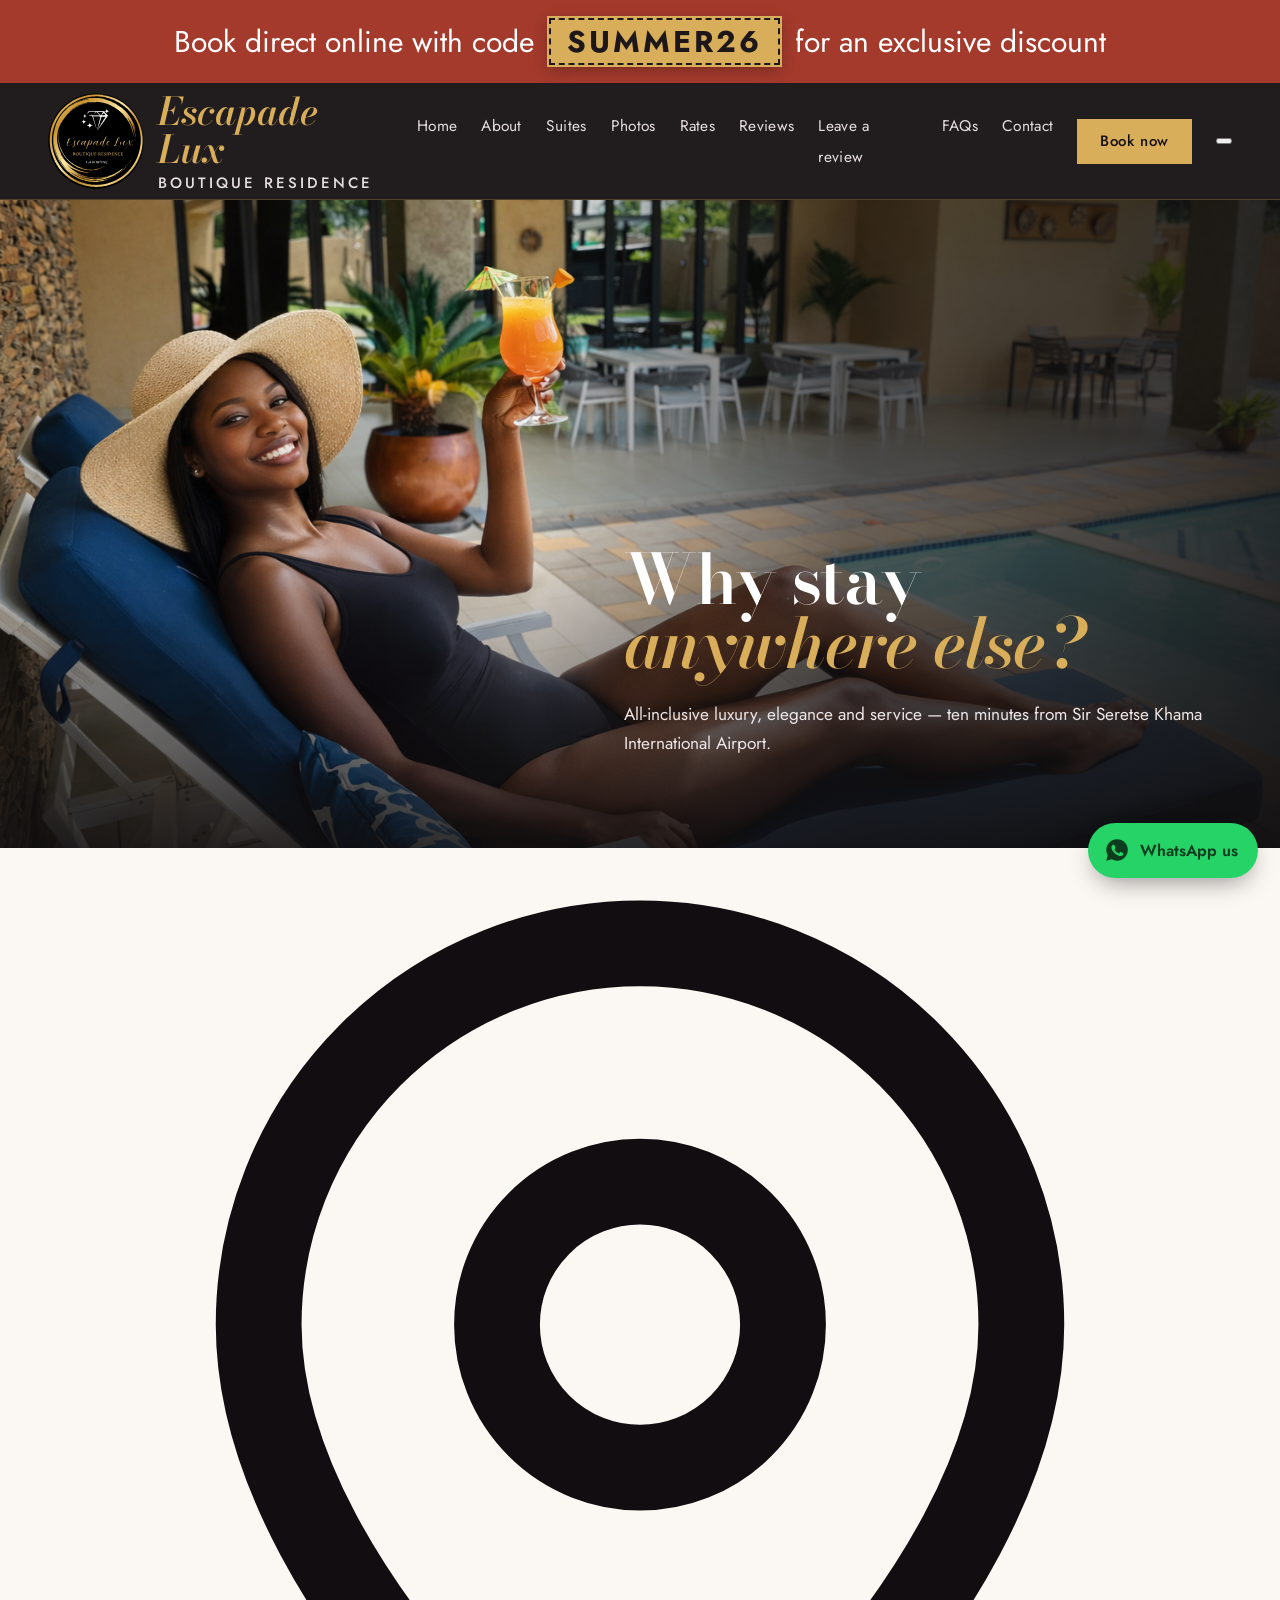
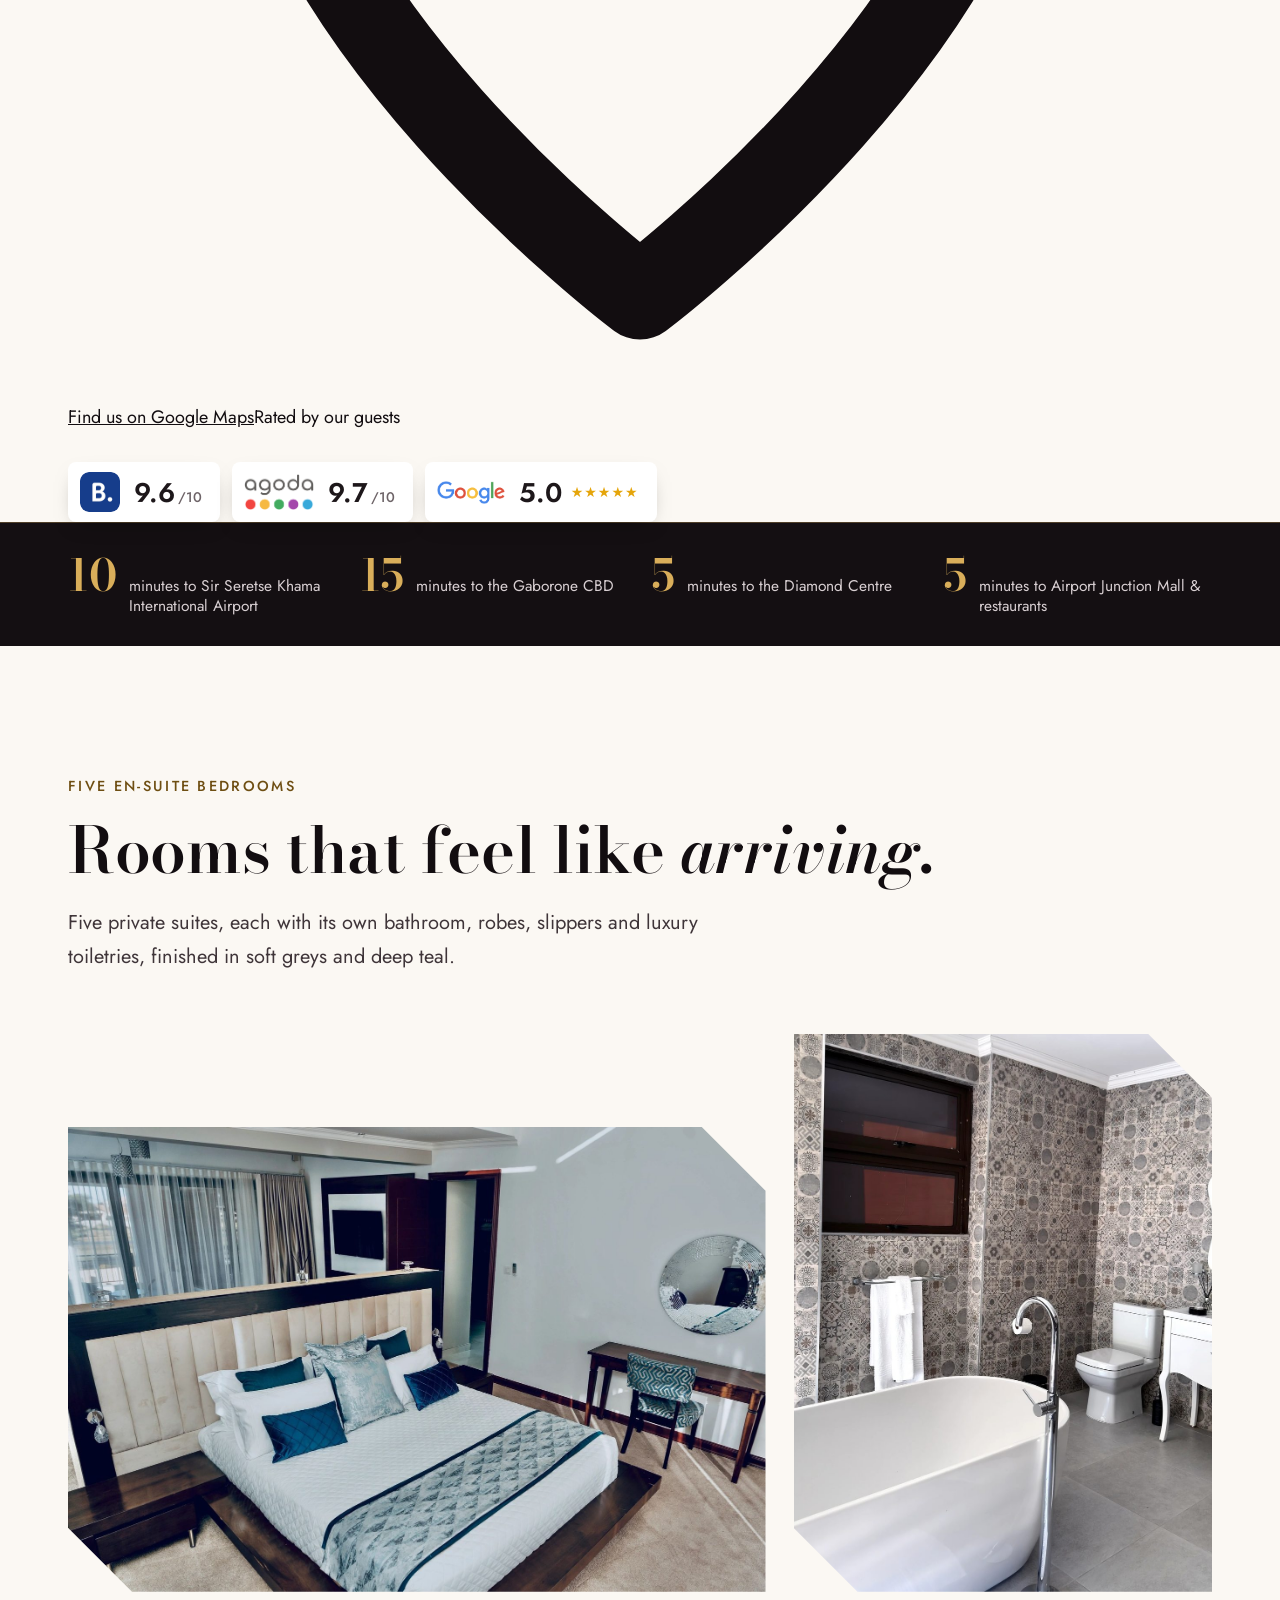
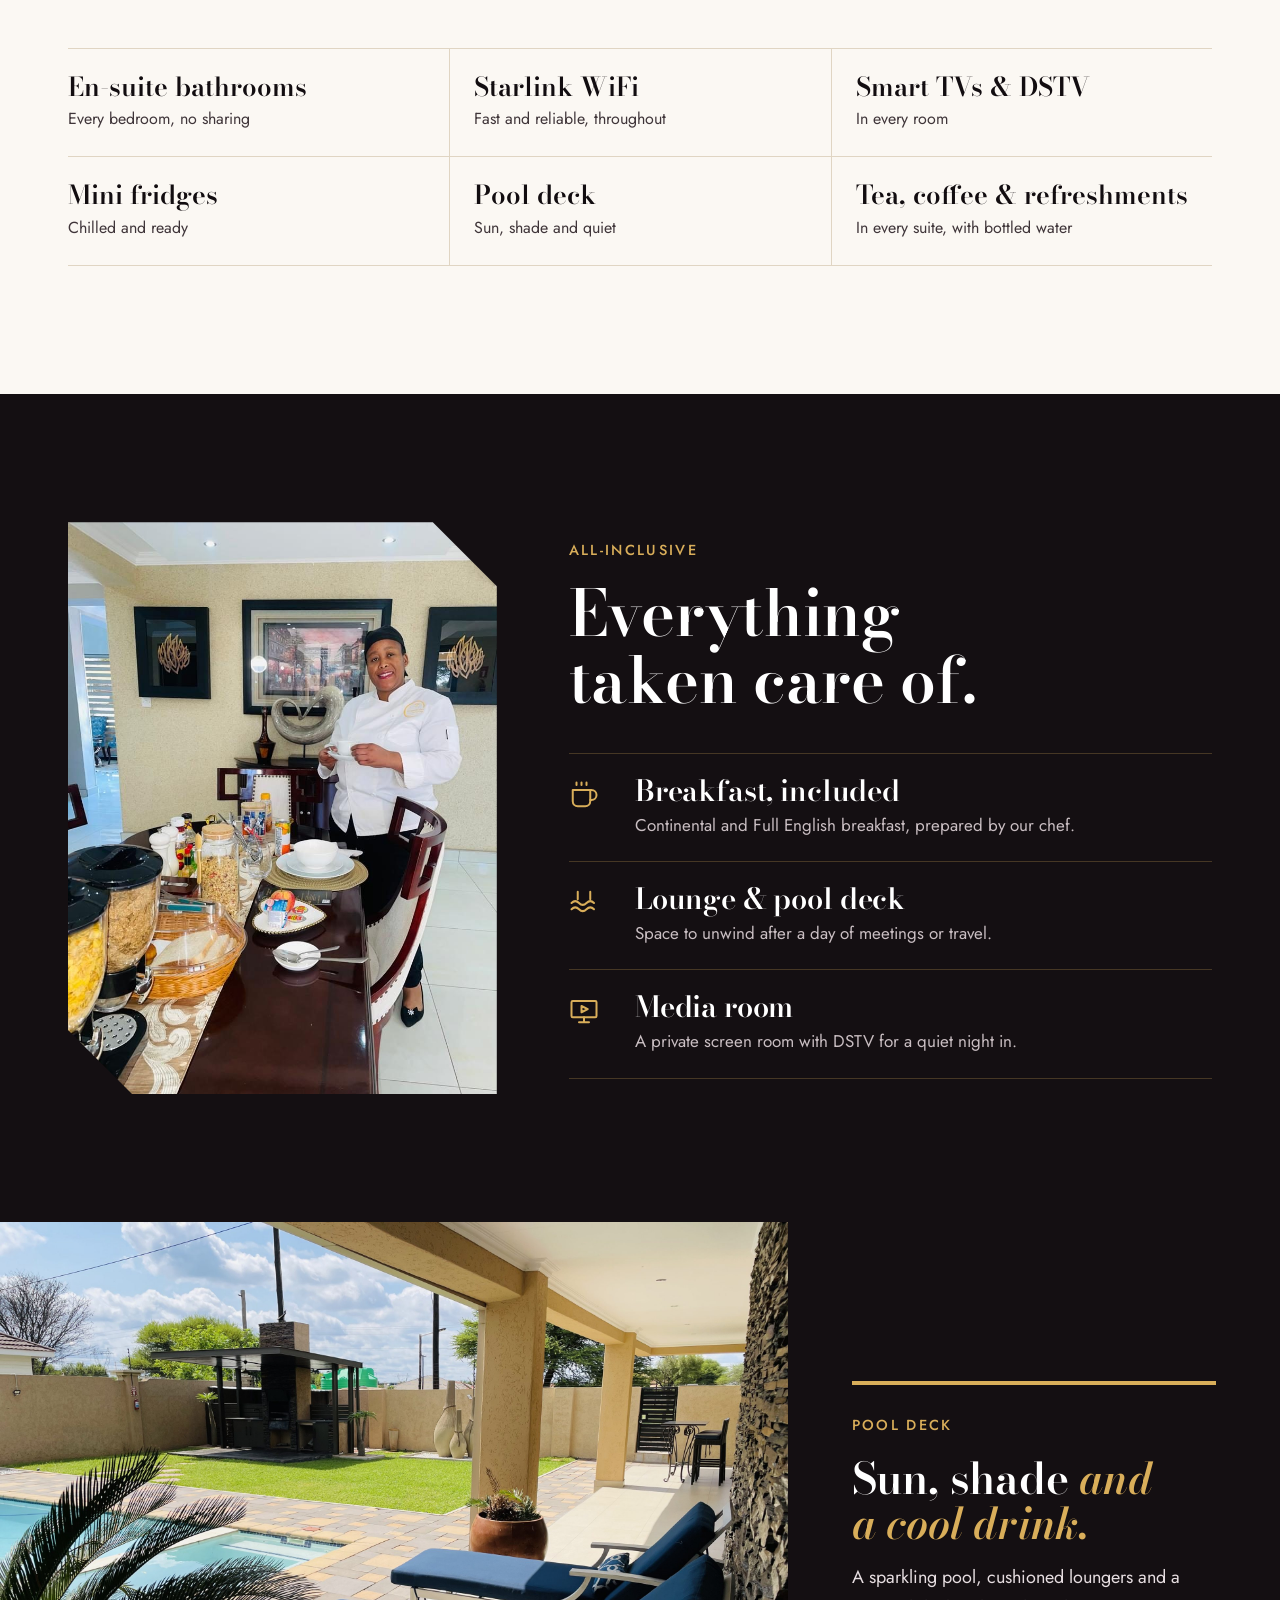
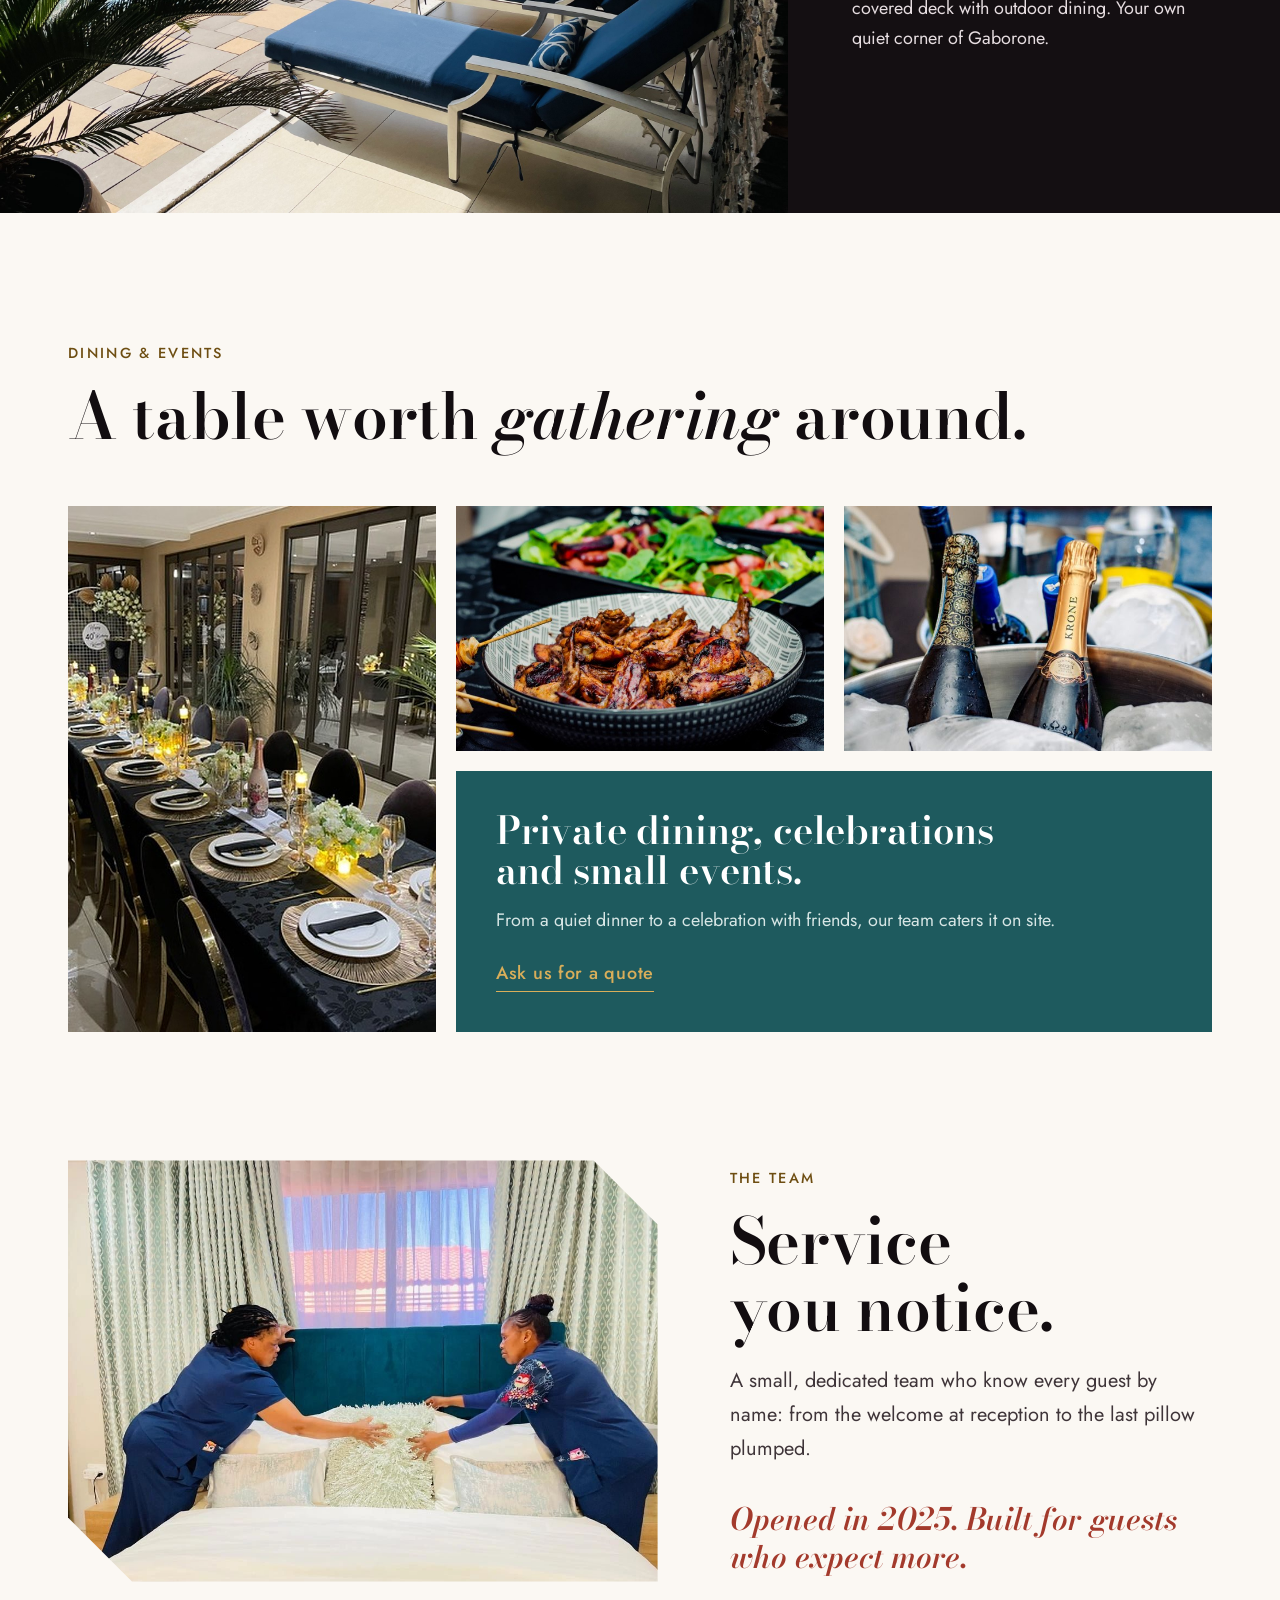
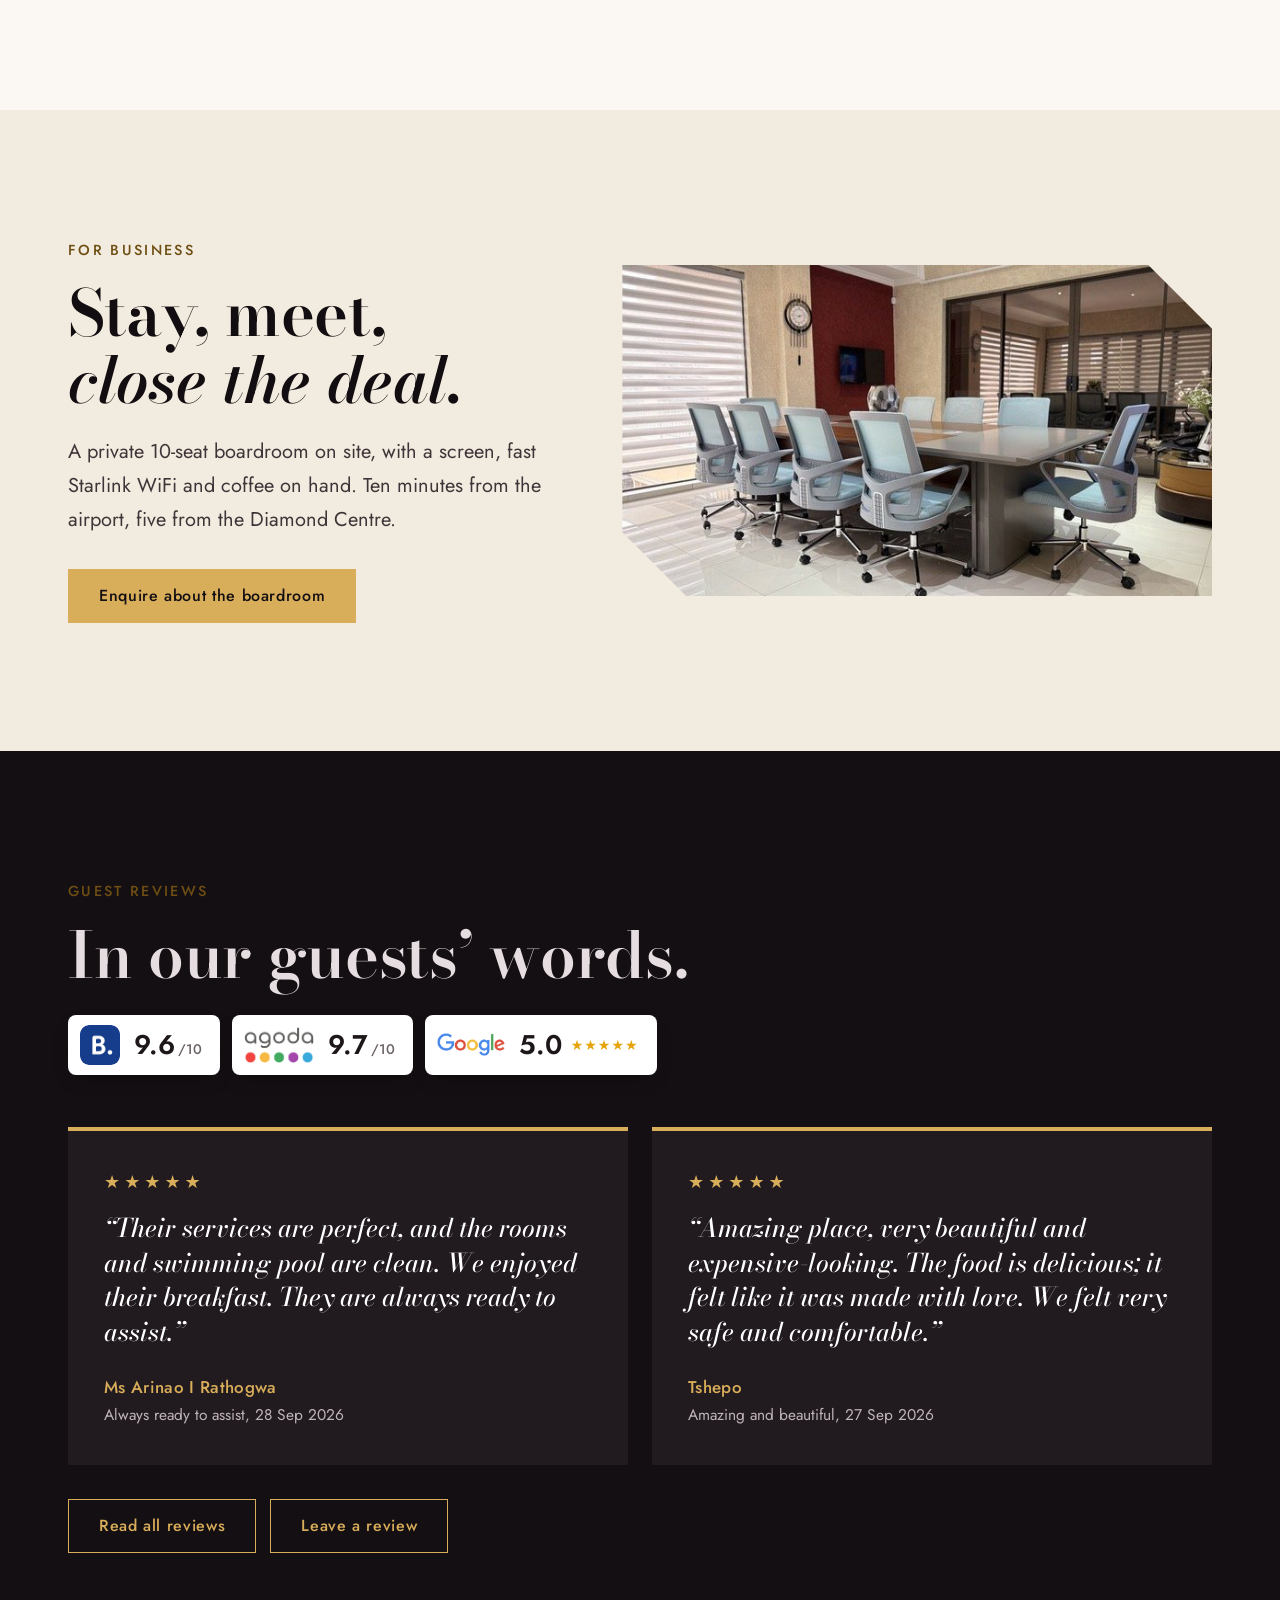
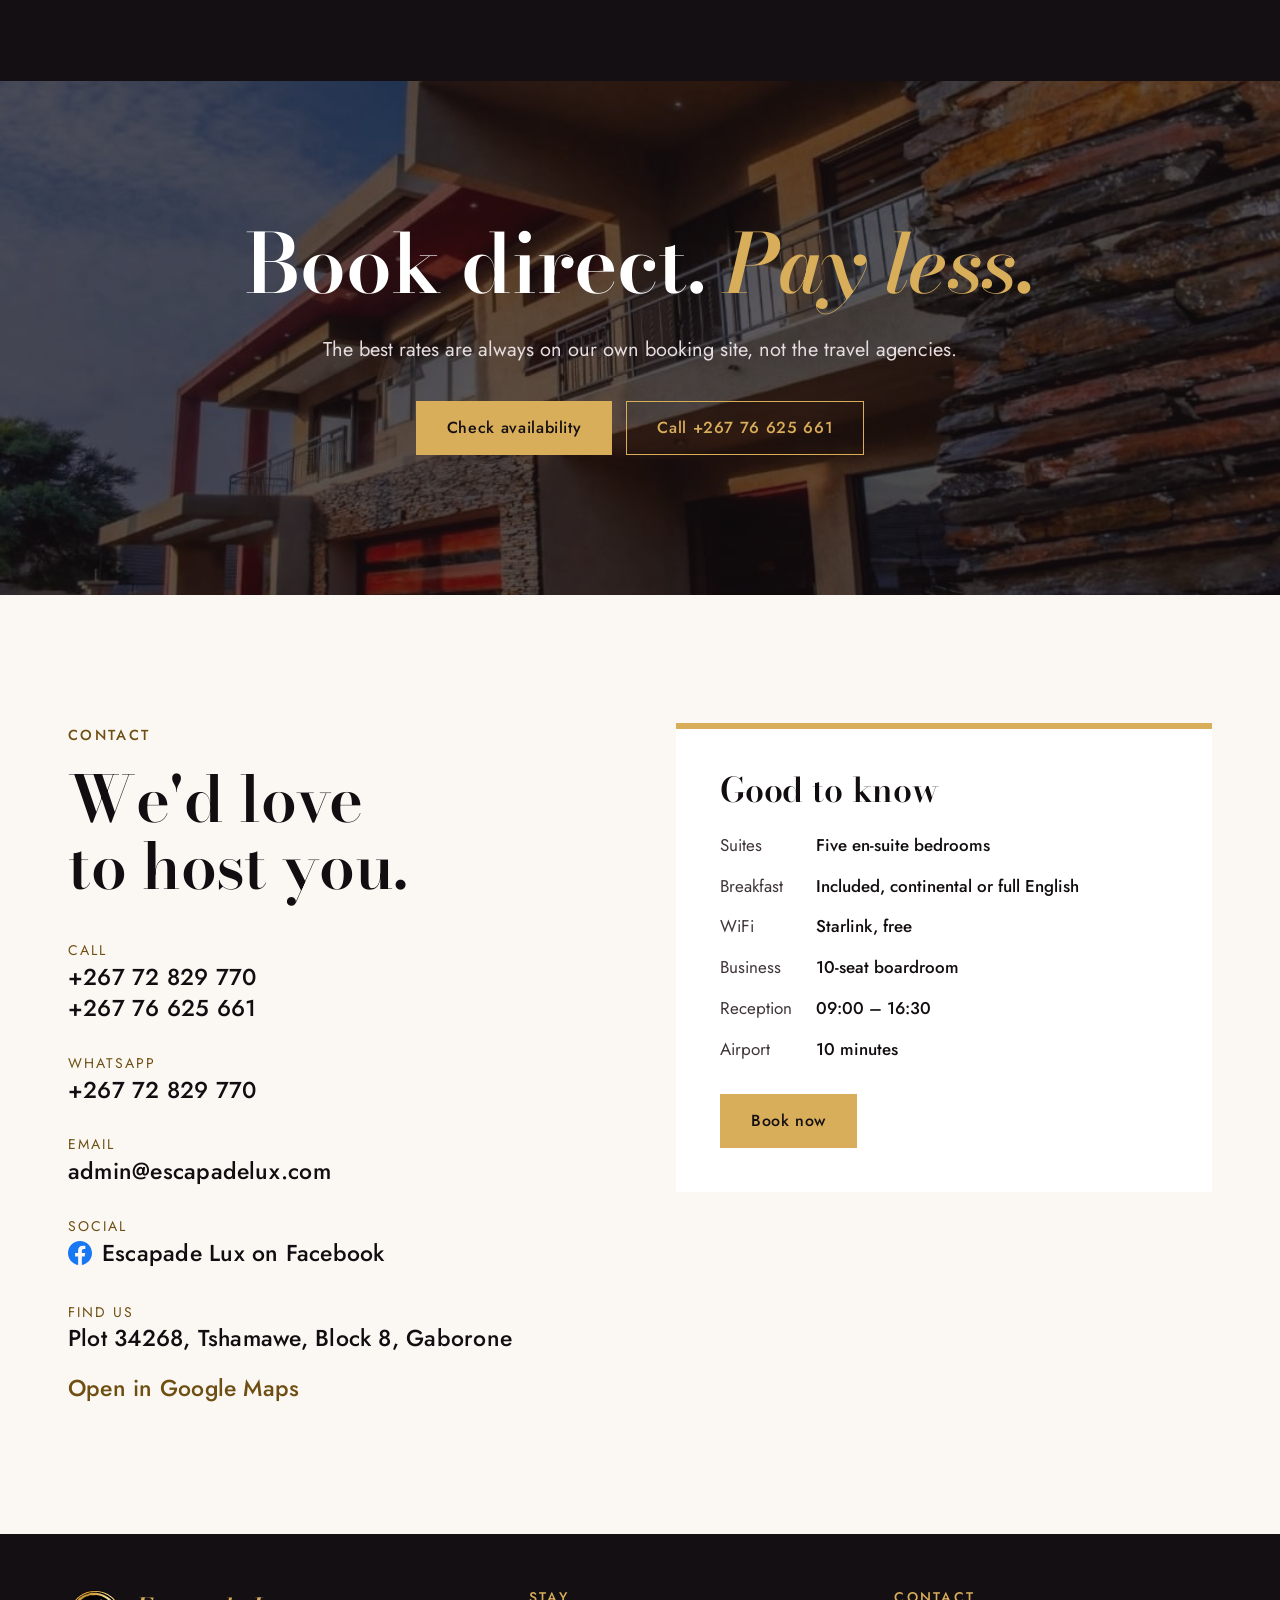
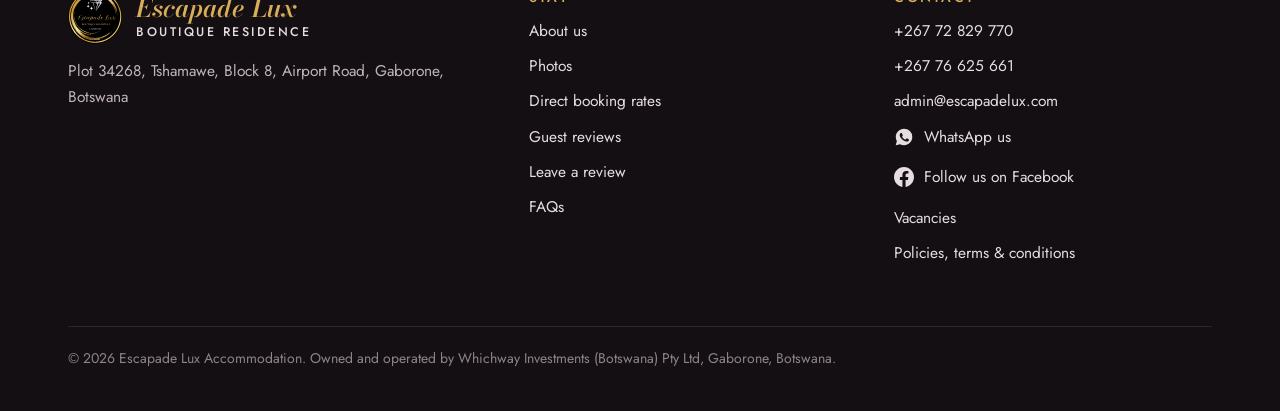
==== index.html @ e1f71cf2 "Add files via upload" ====
<!doctype html>
<html lang="en">
<head>
<meta charset="utf-8">
<meta name="viewport" content="width=device-width, initial-scale=1, viewport-fit=cover">
<title>Escapade Lux Boutique Residence | Luxury Accommodation in Gaborone</title>
<meta name="description" content="All-inclusive boutique luxury in Gaborone, Botswana. Five en-suite suites, breakfast included, pool deck, media room and boardroom, 10 minutes from Sir Seretse Khama International Airport.">
<meta name="theme-color" content="#140F12">
<link rel="icon" href="favicon.png">
<meta property="og:title" content="Escapade Lux Boutique Residence | Luxury Accommodation in Gaborone">
<meta property="og:description" content="All-inclusive boutique luxury in Gaborone, Botswana. Five en-suite suites, breakfast included, pool deck, media room and boardroom, 10 minutes from Sir Seretse Khama International Airport.">
<meta property="og:image" content="exterior.jpg">
<link rel="preload" href="bodoni.woff2" as="font" type="font/woff2" crossorigin>
<link rel="preload" href="jost.woff2" as="font" type="font/woff2" crossorigin>
<link rel="stylesheet" href="site.css">
<script type="application/ld+json">
{
  "@context": "https://schema.org",
  "@type": "LodgingBusiness",
  "name": "Escapade Lux Boutique Residence",
  "description": "All-inclusive boutique accommodation in Gaborone with five en-suite bedrooms, breakfast, pool deck and boardroom.",
  "telephone": ["+26772829770", "+26776625661"],
  "email": "admin@escapadelux.com",
  "url": "https://escapadelux.com",
  "address": {"@type":"PostalAddress","streetAddress":"Plot 34268, Tshamawe, Block 8","addressLocality":"Gaborone","addressCountry":"BW"},
  "amenityFeature": [
    {"@type":"LocationFeatureSpecification","name":"Free breakfast","value":true},
    {"@type":"LocationFeatureSpecification","name":"Pool","value":true},
    {"@type":"LocationFeatureSpecification","name":"Starlink WiFi","value":true},
    {"@type":"LocationFeatureSpecification","name":"Boardroom","value":true}
  ],
  "numberOfRooms": 5
}
</script>
</head>
<body id="top">
<a class="skip" href="#main">Skip to content</a>

<!-- PROMOTION STRIP: change the code when a promotion runs, or delete this whole <div> when none is on. -->
<div class="promo">Book direct online with code <b>SUMMER26</b> for an exclusive discount</div>

<header>
  <div class="wrap">
    <a class="brand" href="index.html" aria-label="Escapade Lux home">
      <img src="logo.svg" alt="">
      <span>Escapade Lux<small>BOUTIQUE RESIDENCE</small></span>
    </a>
    <nav aria-label="Main"><ul>
      <li><a href="index.html">Home</a></li>
      <li><a href="about.html">About</a></li>
      <li><a href="index.html#suites">Suites</a></li>
      <li><a href="photos.html">Photos</a></li>
      <li><a href="rates.html">Rates</a></li>
      <li><a href="reviews.html">Reviews</a></li>
      <li><a href="leave-review.html">Leave a review</a></li>
      <li><a href="faq.html">FAQs</a></li>
      <li><a href="index.html#contact">Contact</a></li>
    </ul></nav>
    <a class="btn btn-gold" href="https://book-directonline.com/properties/escapadeluxaccommodation" target="_blank" rel="noopener">Book now</a>
    <button class="menu-btn" type="button" aria-label="Open menu" aria-expanded="false" aria-controls="mnav"><span></span><span></span><span></span></button>
  </div>
  <nav class="mnav" id="mnav" aria-label="Mobile" hidden><ul>
    <li><a href="index.html">Home</a></li>
    <li><a href="about.html">About</a></li>
    <li><a href="index.html#suites">Suites</a></li>
    <li><a href="photos.html">Photos</a></li>
    <li><a href="rates.html">Rates</a></li>
    <li><a href="reviews.html">Reviews</a></li>
    <li><a href="leave-review.html">Leave a review</a></li>
    <li><a href="faq.html">FAQs</a></li>
    <li><a href="index.html#contact">Contact</a></li>
    <li><a href="vacancies.html">Vacancies</a></li>
    <li><a href="policies.html">Policies &amp; terms</a></li>
  </ul></nav>
</header>

<main id="main">


<section class="hero hero-r">
  <img src="hero-lifestyle.jpg" alt="Guest relaxing on a lounger with a cocktail beside the pool at Escapade Lux">
  <div class="wrap">
    <div>
      <h1>Why stay<span>anywhere else?</span></h1>
      <p class="lede">All-inclusive luxury, elegance and service — ten minutes from Sir Seretse Khama International Airport.</p>
    </div>
  </div>
</section>

<section class="rating-strip" aria-label="Location and guest ratings">
  <div class="wrap"><a class="rs-find" href="https://maps.google.com/?q=Escapade+Lux+Accommodation+Gaborone" target="_blank" rel="noopener"><svg viewBox="0 0 24 24" fill="none" stroke="currentColor" stroke-width="1.8" stroke-linecap="round" stroke-linejoin="round"><path d="M20 10c0 6-8 12-8 12s-8-6-8-12a8 8 0 0 1 16 0z"/><circle cx="12" cy="10" r="3"/></svg>Find us on Google Maps</a><span class="rs-gap"></span><span>Rated by our guests</span><div class="ratings" aria-label="Guest ratings">
  <div class="rating"><img class="r-bk" src="booking.png" alt="Booking.com" width="40" height="40"><b>9.6<small>/10</small></b></div>
  <div class="rating"><img class="r-ag" src="agoda.png" alt="Agoda" width="70" height="36"><b>9.7<small>/10</small></b></div>
  <div class="rating"><img class="r-gg" src="google.png" alt="Google" width="68" height="23"><b>5.0<i>★★★★★</i></b></div>
</div></div>
</section>

<section class="near" aria-label="Location">
  <ul>
    <li><b>10</b><span>minutes to Sir Seretse Khama International Airport</span></li>
    <li><b>15</b><span>minutes to the Gaborone CBD</span></li>
    <li><b>5</b><span>minutes to the Diamond Centre</span></li>
    <li><b>5</b><span>minutes to Airport Junction Mall &amp; restaurants</span></li>
  </ul>
</section>

<section class="sec" id="suites">
  <div class="wrap">
    <span class="eyebrow">FIVE EN-SUITE BEDROOMS</span>
    <h2>Rooms that feel like <em>arriving.</em></h2>
    <p class="lead">Five private suites, each with its own bathroom, robes, slippers and luxury toiletries, finished in soft greys and deep teal.</p>
    <div class="suites-grid">
      <figure class="facet a" style="margin:0"><img src="suite.jpg" alt="Suite with a king bed, teal cushions, upholstered headboard and writing desk" loading="lazy"></figure>
      <figure class="facet b" style="margin:0"><img src="bath.jpg" alt="En-suite bathroom with a freestanding bath and patterned tiles" loading="lazy"></figure>
    </div>
    <div class="amen">
      <div><b>En-suite bathrooms</b><span>Every bedroom, no sharing</span></div>
      <div><b>Starlink WiFi</b><span>Fast and reliable, throughout</span></div>
      <div><b>Smart TVs &amp; DSTV</b><span>In every room</span></div>
      <div><b>Mini fridges</b><span>Chilled and ready</span></div>
      <div><b>Pool deck</b><span>Sun, shade and quiet</span></div>
      <div><b>Tea, coffee &amp; refreshments</b><span>In every suite, with bottled water</span></div>
    </div>
  </div>
</section>

<section class="sec dark" id="inclusive">
  <div class="wrap incl">
    <figure class="facet" style="margin:0"><img src="breakfast.jpg" alt="Escapade Lux chef serving breakfast at the dining table" loading="lazy"></figure>
    <div>
      <span class="eyebrow">ALL-INCLUSIVE</span>
      <h2>Everything taken care of.</h2>
      <ul>
        <li><svg viewBox="0 0 24 24" fill="none" stroke="currentColor" stroke-width="1.6" stroke-linecap="round" stroke-linejoin="round"><path d="M17 8h1a4 4 0 1 1 0 8h-1"/><path d="M3 8h14v9a4 4 0 0 1-4 4H7a4 4 0 0 1-4-4Z"/><path d="M6 2v2M10 2v2M14 2v2"/></svg><div><h3>Breakfast, included</h3><p>Continental and Full English breakfast, prepared by our chef.</p></div></li>
        <li><svg viewBox="0 0 24 24" fill="none" stroke="currentColor" stroke-width="1.6" stroke-linecap="round" stroke-linejoin="round"><path d="M2 12c2-2 4-2 6 0s4 2 6 0 4-2 6 0M2 17c2-2 4-2 6 0s4 2 6 0 4-2 6 0"/><path d="M7 3v6M17 3v6"/></svg><div><h3>Lounge &amp; pool deck</h3><p>Space to unwind after a day of meetings or travel.</p></div></li>
        <li><svg viewBox="0 0 24 24" fill="none" stroke="currentColor" stroke-width="1.6" stroke-linecap="round" stroke-linejoin="round"><rect x="2" y="4" width="20" height="13" rx="1"/><path d="M8 21h8M12 17v4"/><path d="m10 8 5 2.5-5 2.5z"/></svg><div><h3>Media room</h3><p>A private screen room with DSTV for a quiet night in.</p></div></li>
      </ul>
    </div>
  </div>
</section>

<section class="pool" id="pool">
  <img src="pool-b.jpg" alt="Blue loungers on the covered pool deck, with the pool, lawn and braai area at Escapade Lux" loading="lazy">
  <div class="wrap">
    <div class="pool-card">
      <span class="eyebrow">POOL DECK</span>
      <h2>Sun, shade <em>and a cool drink.</em></h2>
      <p>A sparkling pool, cushioned loungers and a covered deck with outdoor dining. Your own quiet corner of Gaborone.</p>
    </div>
  </div>
</section>

<section class="sec" id="dining">
  <div class="wrap">
    <span class="eyebrow">DINING &amp; EVENTS</span>
    <h2>A table worth <em>gathering</em> around.</h2>
    <div class="dine-grid">
      <figure class="tall"><picture><source media="(max-width:760px)" srcset="event-table-long.jpg"><img src="event-table.jpg" alt="Long dining table set for a 40th celebration, with gold-trimmed chairs, candles and white flowers" loading="lazy" style="object-position:55% center"></picture></figure>
      <figure><img src="wings.jpg" alt="Bowl of glazed grilled chicken wings with a fresh salad behind" loading="lazy"></figure>
      <figure><img src="bubbly.jpg" alt="Bottles of sparkling wine on ice" loading="lazy"></figure>
      <div class="dine-copy">
        <h3>Private dining, celebrations and small events.</h3>
        <p>From a quiet dinner to a celebration with friends, our team caters it on site.</p>
        <a href="rates.html#events">Ask us for a quote</a>
      </div>
    </div>
  </div>
</section>

<section class="sec" style="padding-top:0">
  <div class="wrap svc-grid">
    <figure class="facet" style="margin:0"><img src="service.jpg" alt="Two Escapade Lux housekeepers making up a bed together" loading="lazy"></figure>
    <div>
      <span class="eyebrow">THE TEAM</span>
      <h2>Service you notice.</h2>
      <p class="lead">A small, dedicated team who know every guest by name: from the welcome at reception to the last pillow plumped.</p>
      <p class="svc-quote">Opened in 2025. Built for guests who expect more.</p>
    </div>
  </div>
</section>

<section class="sec board" id="business">
  <div class="wrap board-grid">
    <div>
      <span class="eyebrow">FOR BUSINESS</span>
      <h2>Stay, meet, <em>close the deal.</em></h2>
      <p class="lead">A private 10-seat boardroom on site, with a screen, fast Starlink WiFi and coffee on hand. Ten minutes from the airport, five from the Diamond Centre.</p>
      <a class="btn btn-gold" href="#contact" style="margin-top:32px">Enquire about the boardroom</a>
    </div>
    <figure class="facet" style="margin:0"><img src="boardroom.jpg" alt="Escapade Lux boardroom with a ten-seat table, pale blue chairs and a wall-mounted screen" loading="lazy"></figure>
  </div>
</section>

<section class="sec reviews" id="reviews">
  <div class="wrap">
    <span class="eyebrow">GUEST REVIEWS</span>
    <h2>In our guests’ words.</h2>
    <div class="ratings" aria-label="Guest ratings">
  <div class="rating"><img class="r-bk" src="booking.png" alt="Booking.com" width="40" height="40"><b>9.6<small>/10</small></b></div>
  <div class="rating"><img class="r-ag" src="agoda.png" alt="Agoda" width="70" height="36"><b>9.7<small>/10</small></b></div>
  <div class="rating"><img class="r-gg" src="google.png" alt="Google" width="68" height="23"><b>5.0<i>★★★★★</i></b></div>
</div>
    <div class="rev-grid">
      <figure class="rev"><div><div class="stars" aria-label="Five stars">★★★★★</div><blockquote style="margin-top:14px">“Their services are perfect, and the rooms and swimming pool are clean. We enjoyed their breakfast. They are always ready to assist.”</blockquote></div><figcaption><b>Ms Arinao I Rathogwa</b>Always ready to assist, 28 Sep 2026</figcaption></figure>
      <figure class="rev"><div><div class="stars" aria-label="Five stars">★★★★★</div><blockquote style="margin-top:14px">“Amazing place, very beautiful and expensive-looking. The food is delicious; it felt like it was made with love. We felt very safe and comfortable.”</blockquote></div><figcaption><b>Tshepo</b>Amazing and beautiful, 27 Sep 2026</figcaption></figure>
    </div>
    <div class="hero-actions"><a class="btn btn-line" href="reviews.html">Read all reviews</a><a class="btn btn-line" href="leave-review.html">Leave a review</a></div>
  </div>
</section>

<section class="book">
  <img src="side.jpg" alt="" loading="lazy">
  <div class="wrap">
    <h2>Book direct. <em>Pay less.</em></h2>
    <p class="lead" style="margin:26px auto 0;color:#E6DDE0">The best rates are always on our own booking site, not the travel agencies.</p>
    <div class="hero-actions">
      <a class="btn btn-gold" href="https://book-directonline.com/properties/escapadeluxaccommodation" target="_blank" rel="noopener">Check availability</a>
      <a class="btn btn-line" href="tel:+26776625661">Call +267 76 625 661</a>
    </div>
  </div>
</section>

<section class="sec" id="contact">
  <div class="wrap contact-grid">
    <div>
      <span class="eyebrow">CONTACT</span>
      <h2>We'd love to host you.</h2>
      <ul class="c-list">
        <li><small>CALL</small><a href="tel:+26772829770">+267 72 829 770</a><br><a href="tel:+26776625661">+267 76 625 661</a></li>
        <li><small>WHATSAPP</small><a href="https://wa.me/26772829770?text=Hello%20Escapade%20Lux%2C%20I%27d%20like%20to%20enquire%20about%20a%20booking." target="_blank" rel="noopener">+267 72 829 770</a></li>
        <li><small>EMAIL</small><a href="mailto:admin@escapadelux.com">admin@escapadelux.com</a></li>
        <li><small>SOCIAL</small><a class="soc" href="https://www.facebook.com/share/19MFHfV8Jy/?mibextid=wwXIfr" target="_blank" rel="noopener"><svg viewBox="0 0 24 24" fill="currentColor" aria-hidden="true"><path d="M24 12.07C24 5.4 18.63 0 12 0S0 5.4 0 12.07C0 18.1 4.39 23.1 10.13 24v-8.44H7.08v-3.49h3.05V9.41c0-3.02 1.79-4.69 4.53-4.69 1.31 0 2.68.24 2.68.24v2.97h-1.51c-1.49 0-1.96.93-1.96 1.88v2.26h3.33l-.53 3.49h-2.8V24C19.61 23.1 24 18.1 24 12.07z"/></svg>Escapade Lux on Facebook</a></li>
        <li><small>FIND US</small><span>Plot 34268, Tshamawe, Block 8, Gaborone</span><br><a class="map-link" href="https://maps.google.com/?q=Escapade+Lux+Accommodation+Gaborone" target="_blank" rel="noopener">Open in Google Maps</a></li>
      </ul>
    </div>
    <div class="panel">
      <h3>Good to know</h3>
      <dl>
        <dt>Suites</dt><dd>Five en-suite bedrooms</dd>
        <dt>Breakfast</dt><dd>Included, continental or full English</dd>
        <dt>WiFi</dt><dd>Starlink, free</dd>
        <dt>Business</dt><dd>10-seat boardroom</dd>
        <dt>Reception</dt><dd>09:00 – 16:30</dd>
        <dt>Airport</dt><dd>10 minutes</dd>
      </dl>
      <a class="btn btn-gold" href="https://book-directonline.com/properties/escapadeluxaccommodation" target="_blank" rel="noopener">Book now</a>
    </div>
  </div>
</section>


</main>

<footer>
  <div class="wrap">
    <div class="foot-cols">
      <div>
        <a class="brand" href="index.html" aria-label="Escapade Lux home"><img src="logo.svg" alt="" style="width:54px;height:54px"><span>Escapade Lux<small>BOUTIQUE RESIDENCE</small></span></a>
        <p>Plot 34268, Tshamawe, Block 8, Airport Road, Gaborone, Botswana</p>
      </div>
      <div>
        <h4>STAY</h4>
        <ul>
          <li><a href="about.html">About us</a></li>
          <li><a href="photos.html">Photos</a></li>
          <li><a href="rates.html">Direct booking rates</a></li>
          <li><a href="reviews.html">Guest reviews</a></li>
          <li><a href="leave-review.html">Leave a review</a></li>
          <li><a href="faq.html">FAQs</a></li>
        </ul>
      </div>
      <div>
        <h4>CONTACT</h4>
        <ul>
          <li><a href="tel:+26772829770">+267 72 829 770</a></li>
          <li><a href="tel:+26776625661">+267 76 625 661</a></li>
          <li><a href="mailto:admin@escapadelux.com">admin@escapadelux.com</a></li>
          <li><a class="soc" href="https://wa.me/26772829770?text=Hello%20Escapade%20Lux%2C%20I%27d%20like%20to%20enquire%20about%20a%20booking." target="_blank" rel="noopener"><svg viewBox="0 0 24 24" fill="currentColor" aria-hidden="true"><path d="M12.04 2C6.58 2 2.13 6.45 2.13 11.91c0 1.75.46 3.45 1.32 4.95L2.05 22l5.25-1.38a9.9 9.9 0 0 0 4.74 1.21h.01c5.46 0 9.91-4.45 9.91-9.91A9.86 9.86 0 0 0 12.04 2zm5.8 14.13c-.24.68-1.42 1.3-1.95 1.34-.5.05-.97.23-3.27-.68-2.77-1.09-4.52-3.92-4.66-4.1-.13-.18-1.11-1.48-1.11-2.82 0-1.34.7-2 .95-2.27.25-.27.54-.34.72-.34h.52c.17 0 .39-.06.61.47.24.56.78 1.93.85 2.07.07.14.11.3.02.48-.09.18-.14.3-.27.46-.14.16-.29.36-.41.48-.14.14-.28.29-.12.56.16.27.71 1.17 1.52 1.9 1.05.93 1.93 1.22 2.2 1.36.27.14.43.11.59-.07.16-.18.68-.79.86-1.06.18-.27.36-.23.61-.14.25.09 1.59.75 1.86.89.27.14.45.2.52.32.07.11.07.66-.17 1.33z"/></svg>WhatsApp us</a></li>
          <li><a class="soc" href="https://www.facebook.com/share/19MFHfV8Jy/?mibextid=wwXIfr" target="_blank" rel="noopener"><svg viewBox="0 0 24 24" fill="currentColor" aria-hidden="true"><path d="M24 12.07C24 5.4 18.63 0 12 0S0 5.4 0 12.07C0 18.1 4.39 23.1 10.13 24v-8.44H7.08v-3.49h3.05V9.41c0-3.02 1.79-4.69 4.53-4.69 1.31 0 2.68.24 2.68.24v2.97h-1.51c-1.49 0-1.96.93-1.96 1.88v2.26h3.33l-.53 3.49h-2.8V24C19.61 23.1 24 18.1 24 12.07z"/></svg>Follow us on Facebook</a></li>
          <li><a href="vacancies.html">Vacancies</a></li>
          <li><a href="policies.html">Policies, terms &amp; conditions</a></li>
        </ul>
      </div>
    </div>
    <p class="legal">© <span id="yr">2026</span> Escapade Lux Accommodation. Owned and operated by Whichway Investments (Botswana) Pty Ltd, Gaborone, Botswana.</p>
  </div>
</footer>

<a class="wa-float" href="https://wa.me/26772829770?text=Hello%20Escapade%20Lux%2C%20I%27d%20like%20to%20enquire%20about%20a%20booking." target="_blank" rel="noopener" aria-label="Chat with us on WhatsApp"><svg viewBox="0 0 24 24" fill="currentColor" aria-hidden="true"><path d="M12.04 2C6.58 2 2.13 6.45 2.13 11.91c0 1.75.46 3.45 1.32 4.95L2.05 22l5.25-1.38a9.9 9.9 0 0 0 4.74 1.21h.01c5.46 0 9.91-4.45 9.91-9.91A9.86 9.86 0 0 0 12.04 2zm5.8 14.13c-.24.68-1.42 1.3-1.95 1.34-.5.05-.97.23-3.27-.68-2.77-1.09-4.52-3.92-4.66-4.1-.13-.18-1.11-1.48-1.11-2.82 0-1.34.7-2 .95-2.27.25-.27.54-.34.72-.34h.52c.17 0 .39-.06.61.47.24.56.78 1.93.85 2.07.07.14.11.3.02.48-.09.18-.14.3-.27.46-.14.16-.29.36-.41.48-.14.14-.28.29-.12.56.16.27.71 1.17 1.52 1.9 1.05.93 1.93 1.22 2.2 1.36.27.14.43.11.59-.07.16-.18.68-.79.86-1.06.18-.27.36-.23.61-.14.25.09 1.59.75 1.86.89.27.14.45.2.52.32.07.11.07.66-.17 1.33z"/></svg><span>WhatsApp us</span></a>

<div class="callbar">
  <a class="btn btn-gold" href="https://book-directonline.com/properties/escapadeluxaccommodation" target="_blank" rel="noopener">Book now</a>
  <a class="btn btn-wa" href="https://wa.me/26772829770?text=Hello%20Escapade%20Lux%2C%20I%27d%20like%20to%20enquire%20about%20a%20booking." target="_blank" rel="noopener"><svg viewBox="0 0 24 24" fill="currentColor" aria-hidden="true"><path d="M12.04 2C6.58 2 2.13 6.45 2.13 11.91c0 1.75.46 3.45 1.32 4.95L2.05 22l5.25-1.38a9.9 9.9 0 0 0 4.74 1.21h.01c5.46 0 9.91-4.45 9.91-9.91A9.86 9.86 0 0 0 12.04 2zm5.8 14.13c-.24.68-1.42 1.3-1.95 1.34-.5.05-.97.23-3.27-.68-2.77-1.09-4.52-3.92-4.66-4.1-.13-.18-1.11-1.48-1.11-2.82 0-1.34.7-2 .95-2.27.25-.27.54-.34.72-.34h.52c.17 0 .39-.06.61.47.24.56.78 1.93.85 2.07.07.14.11.3.02.48-.09.18-.14.3-.27.46-.14.16-.29.36-.41.48-.14.14-.28.29-.12.56.16.27.71 1.17 1.52 1.9 1.05.93 1.93 1.22 2.2 1.36.27.14.43.11.59-.07.16-.18.68-.79.86-1.06.18-.27.36-.23.61-.14.25.09 1.59.75 1.86.89.27.14.45.2.52.32.07.11.07.66-.17 1.33z"/></svg>WhatsApp</a>
  <a class="btn btn-line" href="tel:+26772829770">Call</a>
</div>

<script>
  // Home / logo on the home page: smooth scroll to the very top
  document.querySelectorAll('a[href="index.html"]').forEach(a=>a.addEventListener('click',e=>{
    if(/(^|\/)(index\.html)?$/.test(location.pathname)){e.preventDefault();window.scrollTo({top:0,behavior:'smooth'});history.replaceState(null,'',location.pathname)}
  }));
  document.getElementById('yr').textContent=new Date().getFullYear();
  (function(){const b=document.querySelector('.menu-btn'),m=document.getElementById('mnav');if(!b)return;
    b.addEventListener('click',()=>{const o=m.hidden;m.hidden=!o;b.setAttribute('aria-expanded',o);b.classList.toggle('open',o)});
    m.querySelectorAll('a').forEach(a=>a.addEventListener('click',()=>{m.hidden=true;b.classList.remove('open');b.setAttribute('aria-expanded','false')}));})();
</script>
</body>
</html>
---- site.css ----
@import url("https://fonts.googleapis.com/css2?family=Jost:wght@100..900&display=swap");
@font-face{font-family:"Bodoni";src:url(bodoni.woff2) format("woff2-variations");font-weight:400 900;font-style:normal;font-display:swap}
@font-face{font-family:"Bodoni";src:url(bodoni-italic.woff2) format("woff2-variations");font-weight:400 900;font-style:italic;font-display:swap}

:root{
  --onyx:#140F12;        /* the logo's black */
  --onyx-2:#211A1E;
  --gold:#D9AE5A;        /* champagne gold, on dark */
  --gold-ink:#6E4E12;    /* gold for text on light grounds */
  --sand:#FBF8F3;        /* ivory */
  --sand-2:#F2EBDF;      /* sandstone */
  --clay:#A33A2C;        /* the red pillars */
  --teal:#1E5A5E;        /* suite headboards */
  --ink:#120D10;
  --muted:#3F3539;
  --line:#E0D5C3;
  --disp:"Bodoni",Didot,"Times New Roman",serif;
  --text:"Jost",system-ui,sans-serif;
  --wrap:1240px;
  --g:clamp(20px,4vw,48px);
}
*,*::before,*::after{box-sizing:border-box}
html{scroll-behavior:smooth;-webkit-text-size-adjust:100%;background:var(--onyx)}
body{margin:0;background:var(--sand);color:var(--ink);font:400 18px/1.7 var(--text);-webkit-font-smoothing:antialiased}
img{display:block;max-width:100%}
a{color:inherit}
p{margin:0}
h1,h2,h3{margin:0;font-family:var(--disp);font-weight:600;line-height:1.04;letter-spacing:-.005em;text-wrap:balance;font-optical-sizing:none;font-variation-settings:"opsz" 28}
.wrap{max-width:var(--wrap);margin:0 auto;padding:0 var(--g)}
:focus-visible{outline:2px solid var(--gold);outline-offset:3px}
.skip{position:absolute;left:-999px;top:8px;background:var(--gold);color:var(--onyx);padding:10px 16px;z-index:99}
.skip:focus{left:12px}

.btn{display:inline-flex;align-items:center;gap:10px;font:500 16px/1 var(--text);letter-spacing:.04em;text-decoration:none;padding:18px 30px;border:1px solid transparent;white-space:nowrap;transition:background .2s,color .2s}
.btn-gold{background:var(--gold);color:var(--onyx)}
.btn-gold:hover{background:#E8C276}
.btn-line{border-color:var(--gold);color:var(--gold)}
.btn-line:hover{background:rgba(217,174,90,.12)}
.btn svg{width:18px;height:18px}

/* promo strip */
.promo{background:var(--clay);color:#fff;text-align:center;font-size:30px;line-height:1.3;padding:18px var(--g)}
.promo b{display:inline-block;font-weight:700;letter-spacing:.1em;background:var(--gold);color:#1D171A;padding:2px 16px;margin:0 6px;border:2px dashed #1D171A;outline:2px solid var(--gold);box-shadow:0 4px 14px rgba(0,0,0,.3)}
@media (max-width:760px){.promo{font-size:19px;padding:14px var(--g)}.promo b{padding:1px 10px;margin:2px 4px}}

/* header */
header{position:sticky;top:0;z-index:50;background:rgba(20,15,18,.94);backdrop-filter:blur(10px);-webkit-backdrop-filter:blur(10px);color:#fff;border-bottom:1px solid rgba(217,174,90,.25)}
header .wrap{display:flex;align-items:center;justify-content:space-between;gap:24px;height:116px;max-width:1440px}
.brand{display:flex;align-items:center;gap:14px;text-decoration:none}
.brand img{width:96px;height:96px}
.brand span{font-family:var(--disp);font-weight:600;font-variation-settings:"opsz" 24;font-style:italic;font-size:38px;color:var(--gold);line-height:1}
.brand small{display:block;font-family:var(--text);font-style:normal;font-weight:500;font-size:15px;letter-spacing:.2em;color:#E6DDE0;margin-top:8px}
nav ul{display:flex;gap:24px;list-style:none;margin:0;padding:0}
nav a{text-decoration:none;font-size:15.5px;color:#E6DDE0;letter-spacing:.02em}
nav a:hover{color:var(--gold)}
header .btn{padding:14px 22px;font-size:15px}

/* hero */
.hero{position:relative;min-height:clamp(560px,72vh,760px);padding-top:110px;display:flex;align-items:flex-end;color:#fff;background:var(--onyx);overflow:hidden}
.hero > img{position:absolute;inset:0;width:100%;height:100%;object-fit:cover;object-position:center 60%}
.hero::after{content:"";position:absolute;inset:0;background:linear-gradient(90deg,rgba(16,14,15,.78) 0%,rgba(16,14,15,.45) 42%,rgba(16,14,15,0) 70%),linear-gradient(180deg,rgba(16,14,15,0) 50%,rgba(16,14,15,.55) 85%,rgba(16,14,15,.85) 100%)}
.hero .wrap{position:relative;z-index:2;width:100%;padding-bottom:clamp(48px,7vw,96px);display:grid;grid-template-columns:1fr auto;gap:40px;align-items:end}
.hero .kicker{font-size:16px;letter-spacing:.16em;color:var(--gold)}
.hero h1{font-size:clamp(54px,7.4vw,120px);font-weight:600;line-height:.92;margin:16px 0 24px;letter-spacing:-.015em;font-variation-settings:"opsz" 40}
.hero h1 span{display:block;font-style:italic;color:var(--gold)}
.hero .lede{font-size:clamp(18px,1.6vw,21px);max-width:34em;color:#EDE6E8}
.hero-actions{display:flex;flex-wrap:wrap;gap:14px;margin-top:34px}
.gem{width:clamp(120px,14vw,190px);height:auto;color:var(--gold)}

/* distances */
.near{background:var(--onyx);color:#fff;border-top:1px solid rgba(217,174,90,.3)}
.near ul{list-style:none;margin:0 auto;padding:30px var(--g);max-width:var(--wrap);display:grid;grid-template-columns:repeat(4,1fr);gap:24px}
.near li{display:flex;align-items:baseline;gap:12px}
.near b{font-family:var(--disp);font-weight:600;font-variation-settings:"opsz" 28;font-size:44px;line-height:1;color:var(--gold)}
.near span{font-size:15.5px;line-height:1.3;color:#D8CFD2}

/* sections */
.sec{padding:clamp(80px,10vw,140px) 0}
.eyebrow{display:block;font-size:14.5px;font-weight:500;letter-spacing:.16em;color:var(--gold-ink);margin-bottom:18px}
.dark .eyebrow{color:var(--gold)}
.sec h2{font-size:clamp(40px,5vw,72px)}
.sec h2 em{font-style:italic}
.lead{font-size:20px;color:var(--muted);max-width:34em;margin-top:22px}
.dark{background:var(--onyx);color:#E6DDE0}
.dark h2,.dark h3{color:#fff}
.dark .lead{color:#C9BEC2}

/* suites: facet-cut photo pair */
.suites-grid{display:grid;grid-template-columns:1.25fr .75fr;gap:28px;margin-top:60px;align-items:end}
.facet{clip-path:polygon(0 0,calc(100% - 64px) 0,100% 64px,100% 100%,64px 100%,0 calc(100% - 64px))}
.facet img{width:100%;height:100%;object-fit:cover}
.suites-grid .a{aspect-ratio:3/2}
.suites-grid .b{aspect-ratio:3/4}
.amen{display:grid;grid-template-columns:repeat(3,1fr);gap:0;margin-top:56px;border-top:1px solid var(--line)}
.amen div{padding:24px 24px 24px 0;border-bottom:1px solid var(--line)}
.amen div:not(:nth-child(3n+1)){padding-left:24px;border-left:1px solid var(--line)}
.amen b{display:block;font-family:var(--disp);font-weight:600;font-size:26px;line-height:1.1;font-variation-settings:"opsz" 24}
.amen span{display:block;font-size:16px;color:var(--muted);margin-top:4px}

/* inclusive */
.incl{display:grid;grid-template-columns:.8fr 1.2fr;gap:72px;align-items:center}
.incl .facet{aspect-ratio:3/4}
.incl ul{list-style:none;margin:40px 0 0;padding:0}
.incl li{display:grid;grid-template-columns:48px 1fr;gap:18px;padding:22px 0;border-top:1px solid rgba(217,174,90,.25)}
.incl li:last-child{border-bottom:1px solid rgba(217,174,90,.25)}
.incl svg{width:30px;height:30px;color:var(--gold);margin-top:4px}
.incl h3{font-size:29px;font-weight:600}
.incl li p{font-size:17px;color:#C9BEC2;margin-top:4px}

/* dining & events */
.dine-grid{display:grid;grid-template-columns:1fr 1fr 1fr;grid-template-rows:auto auto;gap:20px;margin-top:56px}
.dine-grid .tall{grid-row:span 2}
.dine-grid figure{margin:0;overflow:hidden}
.dine-grid img{width:100%;height:100%;object-fit:cover}
.dine-grid .tall{aspect-ratio:auto;min-height:100%}
.dine-copy{grid-column:2 / span 2;background:var(--teal);color:#fff;padding:40px;display:flex;flex-direction:column;justify-content:center}
.dine-copy h3{font-size:clamp(30px,3vw,44px);color:#fff}
.dine-copy p{margin-top:14px;font-size:18px;color:#D7E6E5}
.dine-copy a{margin-top:22px;align-self:flex-start;color:var(--gold);font-weight:500;letter-spacing:.04em;text-decoration:none;border-bottom:1px solid var(--gold);padding-bottom:3px}

/* service */
.svc-grid{display:grid;grid-template-columns:1.1fr .9fr;gap:72px;align-items:center}
.svc-grid .facet{aspect-ratio:7/5}
.svc-quote{margin:34px 0 0;font-family:var(--disp);font-weight:600;font-variation-settings:"opsz" 24;font-style:italic;font-size:clamp(26px,2.4vw,34px);line-height:1.25;color:var(--clay)}

/* boardroom */
.board{background:var(--sand-2)}
.board-grid{display:grid;grid-template-columns:.9fr 1.1fr;gap:72px;align-items:center}
.board .facet{aspect-ratio:16/9}
@media (max-width:1100px){.board-grid{grid-template-columns:1fr;gap:44px}}

/* book band */
.book{position:relative;color:#fff;text-align:center;overflow:hidden;background:var(--onyx)}
.book > img{position:absolute;inset:0;width:100%;height:100%;object-fit:cover;opacity:.32}
.book .wrap{position:relative;padding-top:clamp(90px,11vw,150px);padding-bottom:clamp(90px,11vw,150px)}
.book h2{color:#fff;font-size:clamp(46px,6.4vw,96px);max-width:12em;margin:0 auto}
.book h2 em{color:var(--gold)}
.code{display:inline-flex;align-items:center;gap:16px;margin:34px auto 0;border:1px dashed var(--gold);padding:14px 22px;font-size:17px}
.code b{font-family:var(--disp);font-variation-settings:"opsz" 24;font-size:30px;font-weight:600;color:var(--gold);letter-spacing:.08em}
.book .hero-actions{justify-content:center}

/* contact */
.contact-grid{display:grid;grid-template-columns:1fr 1fr;gap:72px;align-items:start}
.c-list{list-style:none;margin:40px 0 0;padding:0;display:grid;gap:26px}
.c-list small{display:block;font-size:14px;letter-spacing:.14em;color:var(--gold-ink)}
.c-list a,.c-list span{font-family:var(--text);font-weight:500;letter-spacing:.01em;font-size:23px;text-decoration:none;line-height:1.25}
.c-list a:hover{color:var(--clay)}
.panel{background:#fff;padding:44px;border-top:6px solid var(--gold)}
.panel h3{font-size:34px}
.panel dl{margin:22px 0 0;display:grid;grid-template-columns:auto 1fr;gap:12px 24px;font-size:17px}
.panel dt{color:var(--muted)}
.panel dd{margin:0;font-weight:500}
.panel .btn{margin-top:30px}
.map-link{display:inline-block;margin-top:18px;color:var(--gold-ink);font-weight:500}

footer{background:var(--onyx);color:#BFB4B8;padding:56px 0 calc(40px + env(safe-area-inset-bottom));font-size:15.5px}
footer .wrap{display:flex;justify-content:space-between;align-items:center;gap:24px;flex-wrap:wrap}
footer a{color:#E6DDE0;text-decoration:none}
footer a:hover{color:var(--gold)}
footer .legal{width:100%;border-top:1px solid rgba(255,255,255,.1);padding-top:20px;font-size:14px;color:#8E8488}

.callbar{display:none}

/* the one moment: the diamond draws itself */
@media (prefers-reduced-motion:no-preference){
  .gem path,.gem polygon{stroke-dasharray:700;stroke-dashoffset:700;animation:draw 2.2s cubic-bezier(.5,0,.2,1) .4s forwards}
  .gem .spark{opacity:0;animation:spark .6s ease 2.4s forwards}
}
@keyframes draw{to{stroke-dashoffset:0}}
@keyframes spark{to{opacity:1}}
@media (prefers-reduced-motion:reduce){html{scroll-behavior:auto}}

@media (max-width:1100px){
  nav{display:none}
  .hero .wrap{grid-template-columns:1fr}
  .gem{display:none}
  .near ul{grid-template-columns:1fr 1fr}
  .incl,.svc-grid,.contact-grid{grid-template-columns:1fr;gap:48px}
  .incl .facet{max-width:520px}
}
@media (max-width:760px){
  body{font-size:17px}
  footer{padding-bottom:calc(110px + env(safe-area-inset-bottom))}
  header .wrap{height:74px}
  .brand img{width:50px;height:50px}
  .brand span{font-size:20px}
  header .btn{display:none}
  .suites-grid{grid-template-columns:1fr}
  .amen{grid-template-columns:1fr}
  .amen div,.amen div:not(:nth-child(3n+1)){padding:20px 0;border-left:0}
  .dine-grid{grid-template-columns:1fr 1fr}
  .dine-grid .tall{grid-row:auto;grid-column:span 2;aspect-ratio:4/3}
  .dine-copy{grid-column:span 2;padding:30px 24px}
  .facet{clip-path:polygon(0 0,calc(100% - 36px) 0,100% 36px,100% 100%,36px 100%,0 calc(100% - 36px))}
  .panel{padding:30px 22px}
  .hero-actions .btn{flex:1 1 100%;justify-content:center}
  .callbar{display:flex;position:fixed;left:0;right:0;bottom:0;z-index:60;gap:10px;padding:10px 14px calc(10px + env(safe-area-inset-bottom));background:rgba(20,15,18,.97);border-top:1px solid rgba(217,174,90,.3)}
  .callbar .btn{flex:1;justify-content:center;padding:15px 10px}
}

/* ---------- shared: inner pages ---------- */
.page-hero{position:relative;background:var(--onyx);color:#fff;overflow:hidden}
.page-hero > img{position:absolute;inset:0;width:100%;height:100%;object-fit:cover;opacity:.38}
.page-hero .wrap{position:relative;padding-top:clamp(70px,9vw,120px);padding-bottom:clamp(56px,7vw,90px)}
.page-hero h1{font-size:clamp(46px,6.4vw,92px);color:#fff;font-variation-settings:"opsz" 36}
.page-hero h1 em{color:var(--gold)}
.page-hero p{font-size:20px;color:#EDE6E8;max-width:36em;margin-top:18px}
.page-hero .eyebrow{color:var(--gold)}
.prose{max-width:760px}
.prose h2{font-size:clamp(32px,3.4vw,46px);margin:56px 0 16px}
.prose h2:first-child{margin-top:0}
.prose h3{font-size:25px;margin:34px 0 8px;font-variation-settings:"opsz" 24}
.prose p,.prose li{font-size:18px;color:var(--ink)}
.prose p+p{margin-top:14px}
.prose ul{padding-left:22px;margin:12px 0}
.prose li{margin:6px 0}
.prose .updated{font-size:15px;color:var(--muted);font-style:italic;margin-top:6px}
.two{display:grid;grid-template-columns:1.1fr .9fr;gap:72px;align-items:start}
.toc{position:sticky;top:120px;background:#fff;border-top:6px solid var(--gold);padding:30px}
.toc h3{font-size:24px;margin-bottom:12px}
.toc a{display:block;padding:8px 0;border-bottom:1px solid var(--line);text-decoration:none;font-weight:500}
.toc a:hover{color:var(--clay)}

/* reviews */
.reviews{background:var(--onyx);color:#E6DDE0}
.rev-grid{display:grid;grid-template-columns:repeat(2,1fr);gap:24px;margin-top:52px}
.rev{margin:0;background:var(--onyx-2);padding:36px;border-top:4px solid var(--gold);display:flex;flex-direction:column;justify-content:space-between;gap:24px}
.rev blockquote{margin:0;font-family:var(--disp);font-weight:500;font-style:italic;font-variation-settings:"opsz" 24;font-size:clamp(22px,2vw,27px);line-height:1.35;color:#fff}
.rev figcaption{font-size:15.5px;color:#BFB4B8}
.rev figcaption b{display:block;color:var(--gold);font-weight:500;font-size:17px;letter-spacing:.02em}
.stars{color:var(--gold);letter-spacing:4px;font-size:18px}
.year{font-family:var(--disp);font-weight:600;font-size:28px;color:var(--gold);margin:64px 0 0;font-variation-settings:"opsz" 24}

/* rates */
.rate-cards{display:grid;grid-template-columns:repeat(3,1fr);gap:22px;margin-top:48px}
.rate-card{background:#fff;padding:32px;border-top:4px solid var(--gold)}
.rate-card h3{font-size:26px}
.rate-card p{margin-top:10px;color:var(--muted);font-size:17px}
.suite-list{list-style:none;margin:28px 0 0;padding:0;border-top:1px solid var(--line)}
.suite-list li{display:flex;justify-content:space-between;gap:20px;padding:18px 0;border-bottom:1px solid var(--line);font-size:18px}
.suite-list b{font-family:var(--disp);font-weight:600;font-size:24px;font-variation-settings:"opsz" 24}
.suite-list span{color:var(--muted)}
.promo-box{display:inline-flex;flex-direction:column;align-items:center;border:2px dashed var(--gold);padding:22px 34px;margin-top:30px;background:var(--onyx);color:#fff}
.promo-box small{font-size:14px;letter-spacing:.14em;color:#D8CFD2}
.promo-box b{font-family:var(--disp);font-size:44px;font-weight:600;color:var(--gold);letter-spacing:.06em;font-variation-settings:"opsz" 28}

/* faq */
.faq details{border-bottom:1px solid var(--line)}
.faq details:first-of-type{border-top:1px solid var(--line)}
.faq summary{cursor:pointer;list-style:none;display:flex;justify-content:space-between;gap:20px;align-items:center;padding:22px 0;font-family:var(--disp);font-weight:600;font-variation-settings:"opsz" 24;font-size:clamp(21px,2vw,26px)}
.faq summary::-webkit-details-marker{display:none}
.faq summary::after{content:"+";font-family:var(--text);font-weight:400;font-size:30px;color:var(--gold-ink);flex:none;transition:transform .2s}
.faq details[open] summary::after{transform:rotate(45deg)}
.faq .ans{padding:0 0 24px;max-width:720px}
.faq .ans p,.faq .ans li{font-size:18px}
.faq .ans p+p{margin-top:10px}
.faq .ans ul{margin:10px 0;padding-left:22px}

/* forms */
.form{background:#fff;padding:44px;border-top:6px solid var(--gold)}
.form h3{font-size:32px;margin-bottom:6px}
.form .sub{color:var(--muted);margin-bottom:26px}
.field{margin-bottom:18px}
.field-row{display:grid;grid-template-columns:1fr 1fr;gap:16px}
label{display:block;font-weight:500;font-size:15.5px;margin-bottom:7px}
input,select,textarea{width:100%;font:inherit;font-size:17px;color:var(--ink);background:var(--sand);border:1.5px solid var(--line);padding:14px 16px}
textarea{min-height:140px;resize:vertical}
input:focus,select:focus,textarea:focus{outline:none;border-color:var(--gold-ink);background:#fff}
input[type=file]{padding:12px;background:#fff}
.form .btn{border:0;cursor:pointer;margin-top:6px}
.hp{position:absolute;left:-9999px}
.notice{display:inline-block;background:var(--clay);color:#fff;padding:10px 18px;font-weight:500;letter-spacing:.04em}

/* footer links */
.foot-cols{display:grid;grid-template-columns:1.3fr 1fr 1fr;gap:48px;width:100%;padding-bottom:36px}
.foot-cols h4{margin:0 0 14px;font:500 14px/1 var(--text);letter-spacing:.16em;color:var(--gold)}
.foot-cols ul{list-style:none;margin:0;padding:0;display:grid;gap:9px}
.foot-cols p{margin-top:14px;max-width:26em}

@media (max-width:1100px){
  .two{grid-template-columns:1fr;gap:48px}
  .toc{position:static}
  .rate-cards{grid-template-columns:1fr}
  .rev-grid{grid-template-columns:1fr}
  .foot-cols{grid-template-columns:1fr 1fr}
}
@media (max-width:760px){
  .form{padding:30px 22px}
  .field-row{grid-template-columns:1fr}
  .foot-cols{grid-template-columns:1fr;gap:32px}
  .suite-list li{flex-direction:column;gap:2px}
  .hero{min-height:clamp(560px,86vh,720px);padding-top:56px}
  .hero > img,.hero > picture img{object-position:80% 40%}
}

/* larger brand in header; footer keeps its own size */
footer .brand span{font-size:26px}
footer .brand small{font-size:12.5px;margin-top:5px}
@media (max-width:1240px){nav{display:none}}
@media (max-width:760px){header .wrap{height:84px}.brand img{width:60px;height:60px}.brand span{font-size:24px}.brand small{font-size:11.5px;letter-spacing:.14em}}

/* Find us button in hero */
.btn-find{background:#fff;color:var(--onyx)}
.btn-find:hover{background:#F1E9DC}
.btn-find svg{color:var(--clay)}
.dark-line{color:var(--gold-ink)!important;border-color:var(--gold-ink)!important}

/* review year call-outs */
.yr{border:1px solid rgba(217,174,90,.4);margin-top:22px;background:var(--onyx-2)}
.yr summary{list-style:none;cursor:pointer;display:grid;grid-template-columns:auto 1fr auto auto;gap:24px;align-items:center;padding:28px 32px}
.yr summary::-webkit-details-marker{display:none}
.yr-y{font-family:var(--disp);font-weight:600;font-size:52px;line-height:1;color:var(--gold);font-variation-settings:"opsz" 28}
.yr-t{font-family:var(--disp);font-weight:600;font-size:clamp(22px,2.2vw,30px);color:#fff;font-variation-settings:"opsz" 24}
.yr-n{font-size:15.5px;color:#BFB4B8}
.yr-cta{background:var(--gold);color:var(--onyx);padding:12px 20px;font-weight:500;letter-spacing:.04em}
.yr[open] .yr-cta{background:transparent;color:var(--gold);border:1px solid var(--gold)}
.yr[open] .yr-cta::before{content:"Hide "}
.yr[open] .yr-cta{font-size:0}
.yr[open] .yr-cta::before{font-size:16px}
.yr .rev-grid{margin:0;padding:0 32px 32px}
@media (max-width:760px){.yr summary{grid-template-columns:auto 1fr;gap:10px 18px;padding:22px}.yr-n{grid-column:2}.yr-cta{grid-column:1 / -1;text-align:center}.yr .rev-grid{padding:0 18px 18px}}

/* pool band: full-bleed photo with the copy beside it, never over the guest or the pool */
.pool{display:grid;grid-template-columns:1.6fr 1fr;background:var(--onyx);color:#E6DDE0}
.pool > img{width:100%;height:100%;min-height:520px;max-height:760px;object-fit:cover;object-position:center 45%}
.pool .wrap{display:flex;align-items:center;padding:clamp(40px,5vw,72px)}
.pool-card{max-width:440px;border-top:4px solid var(--gold);padding-top:28px}
.pool-card .eyebrow{color:var(--gold)}
.pool-card h2{color:#fff;font-size:clamp(34px,3.4vw,52px)}
.pool-card h2 em{color:var(--gold)}
.pool-card p{margin-top:16px;font-size:18px}
@media (max-width:1000px){.pool{grid-template-columns:1fr}.pool > img{min-height:0;height:380px}}

/* guest ratings */
.ratings{display:flex;flex-wrap:wrap;gap:12px;margin-top:30px}
.rating{display:flex;align-items:center;gap:14px;padding:10px 18px 10px 12px;background:#fff;border-radius:8px;box-shadow:0 8px 22px -12px rgba(0,0,0,.55)}
.rating img{display:block;width:auto}
.rating .r-bk{height:40px;border-radius:9px}
.rating .r-ag{height:36px}
.rating .r-gg{height:23px}
.rating b{display:flex;align-items:baseline;gap:3px;font-family:var(--text);font-weight:600;font-size:27px;line-height:1;color:#1D171A}
.rating b small{font-size:14px;font-weight:500;color:#6E6468}
.rating b i{font-style:normal;font-size:14px;letter-spacing:1px;color:#E5A50A;margin-left:6px;align-self:center}
.reviews .ratings{margin:26px 0 8px}

/* WhatsApp + Facebook */
.wa-float{position:fixed;right:22px;bottom:22px;z-index:70;display:flex;align-items:center;gap:10px;background:#25D366;color:#0B3D1E;text-decoration:none;font-weight:600;font-size:16px;padding:14px 20px 14px 16px;border-radius:999px;box-shadow:0 10px 26px -8px rgba(0,0,0,.45)}
.wa-float svg{width:26px;height:26px}
.wa-float:hover{background:#2EE170}
.btn-wa{background:#25D366;color:#0B3D1E}
.btn-wa svg{width:18px;height:18px}
.soc{display:inline-flex!important;align-items:center;gap:10px}
.soc svg{width:20px;height:20px;flex:none}
.c-list .soc svg{width:24px;height:24px;color:#1877F2}
footer .soc svg{color:#E6DDE0}
@media (max-width:760px){.wa-float{display:none}.callbar .btn{padding:15px 6px;font-size:15px}}

/* hero text on the right (guest on the left of the photo) */
.hero-r::after{background:linear-gradient(270deg,rgba(16,14,15,.85) 0%,rgba(16,14,15,.6) 34%,rgba(16,14,15,0) 58%),linear-gradient(180deg,rgba(16,14,15,0) 50%,rgba(16,14,15,.55) 85%,rgba(16,14,15,.85) 100%)}
.hero-r .wrap{grid-template-columns:1fr}
.hero-r .wrap > div{justify-self:end;max-width:min(600px,100%)}
.hero > picture{position:absolute;inset:0}
.hero > picture img{width:100%;height:100%;object-fit:cover;object-position:center 60%}
.hero-r h1{font-size:clamp(50px,5.4vw,88px)}
.hero-r .lede{font-size:clamp(17px,1.35vw,19px)}
.hero-r .ratings{gap:10px}
.hero-r .ratings .rating{padding:8px 12px 8px 9px;gap:10px}
.hero-r .rating b{font-size:24px}
@media (max-width:760px){.hero-r::after{background:linear-gradient(90deg,rgba(16,14,15,.78) 0%,rgba(16,14,15,.45) 42%,rgba(16,14,15,0) 70%),linear-gradient(180deg,rgba(16,14,15,0) 50%,rgba(16,14,15,.55) 85%,rgba(16,14,15,.85) 100%)}.hero-r .wrap > div{justify-self:stretch}}
@media (max-width:760px){.hero-r > picture img{object-position:82% 35%}}
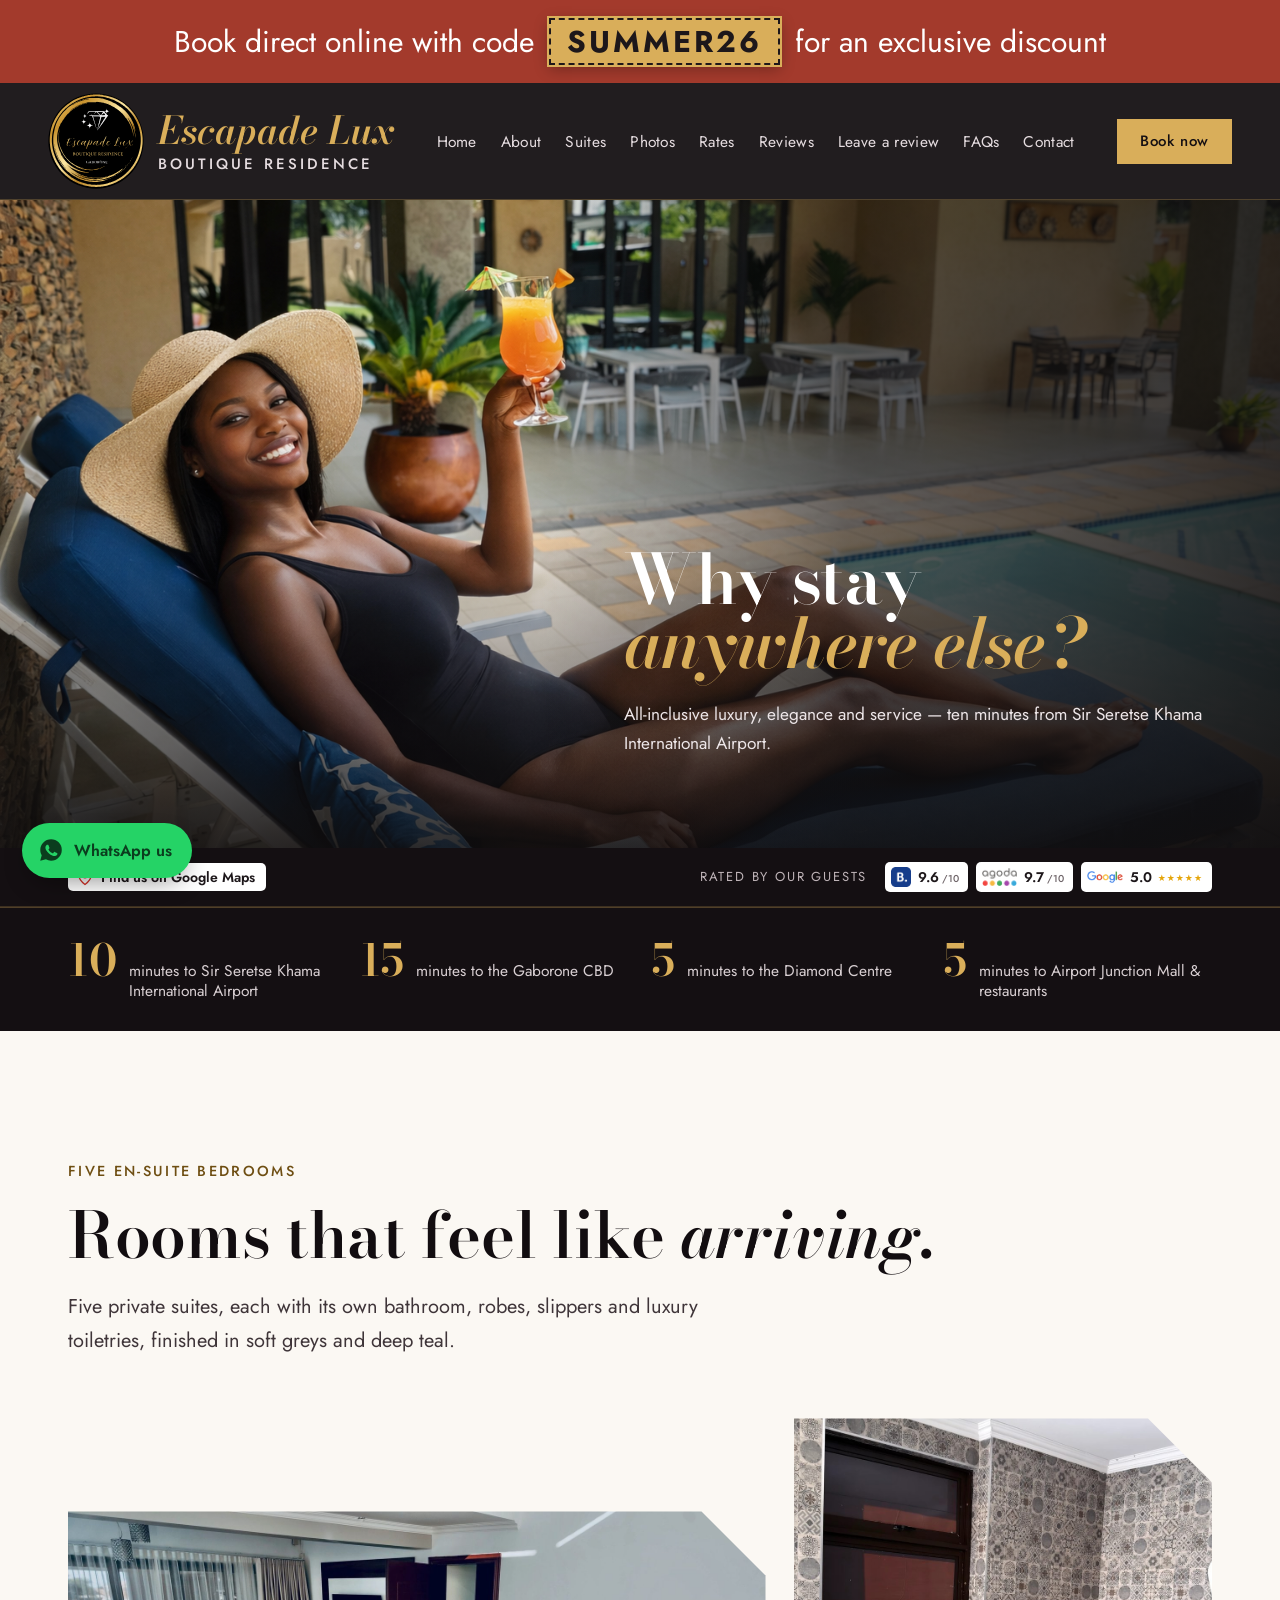
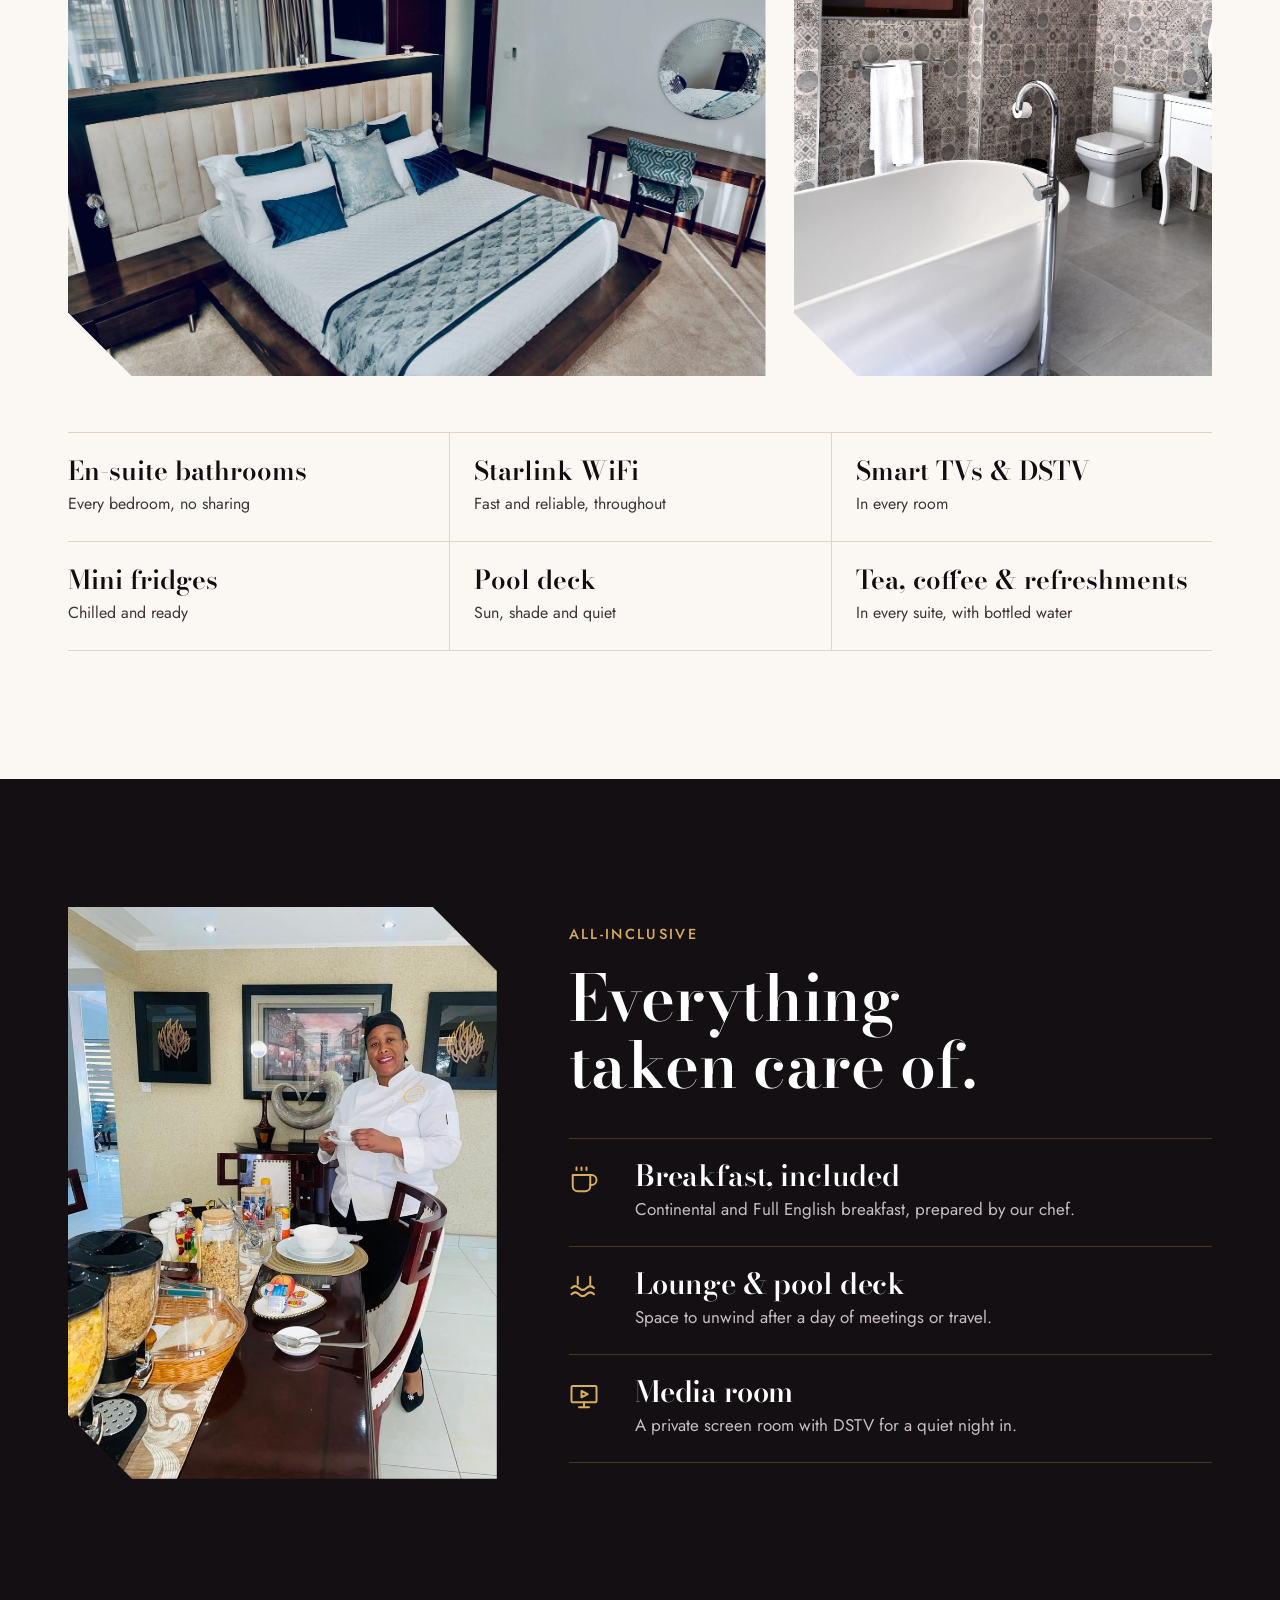
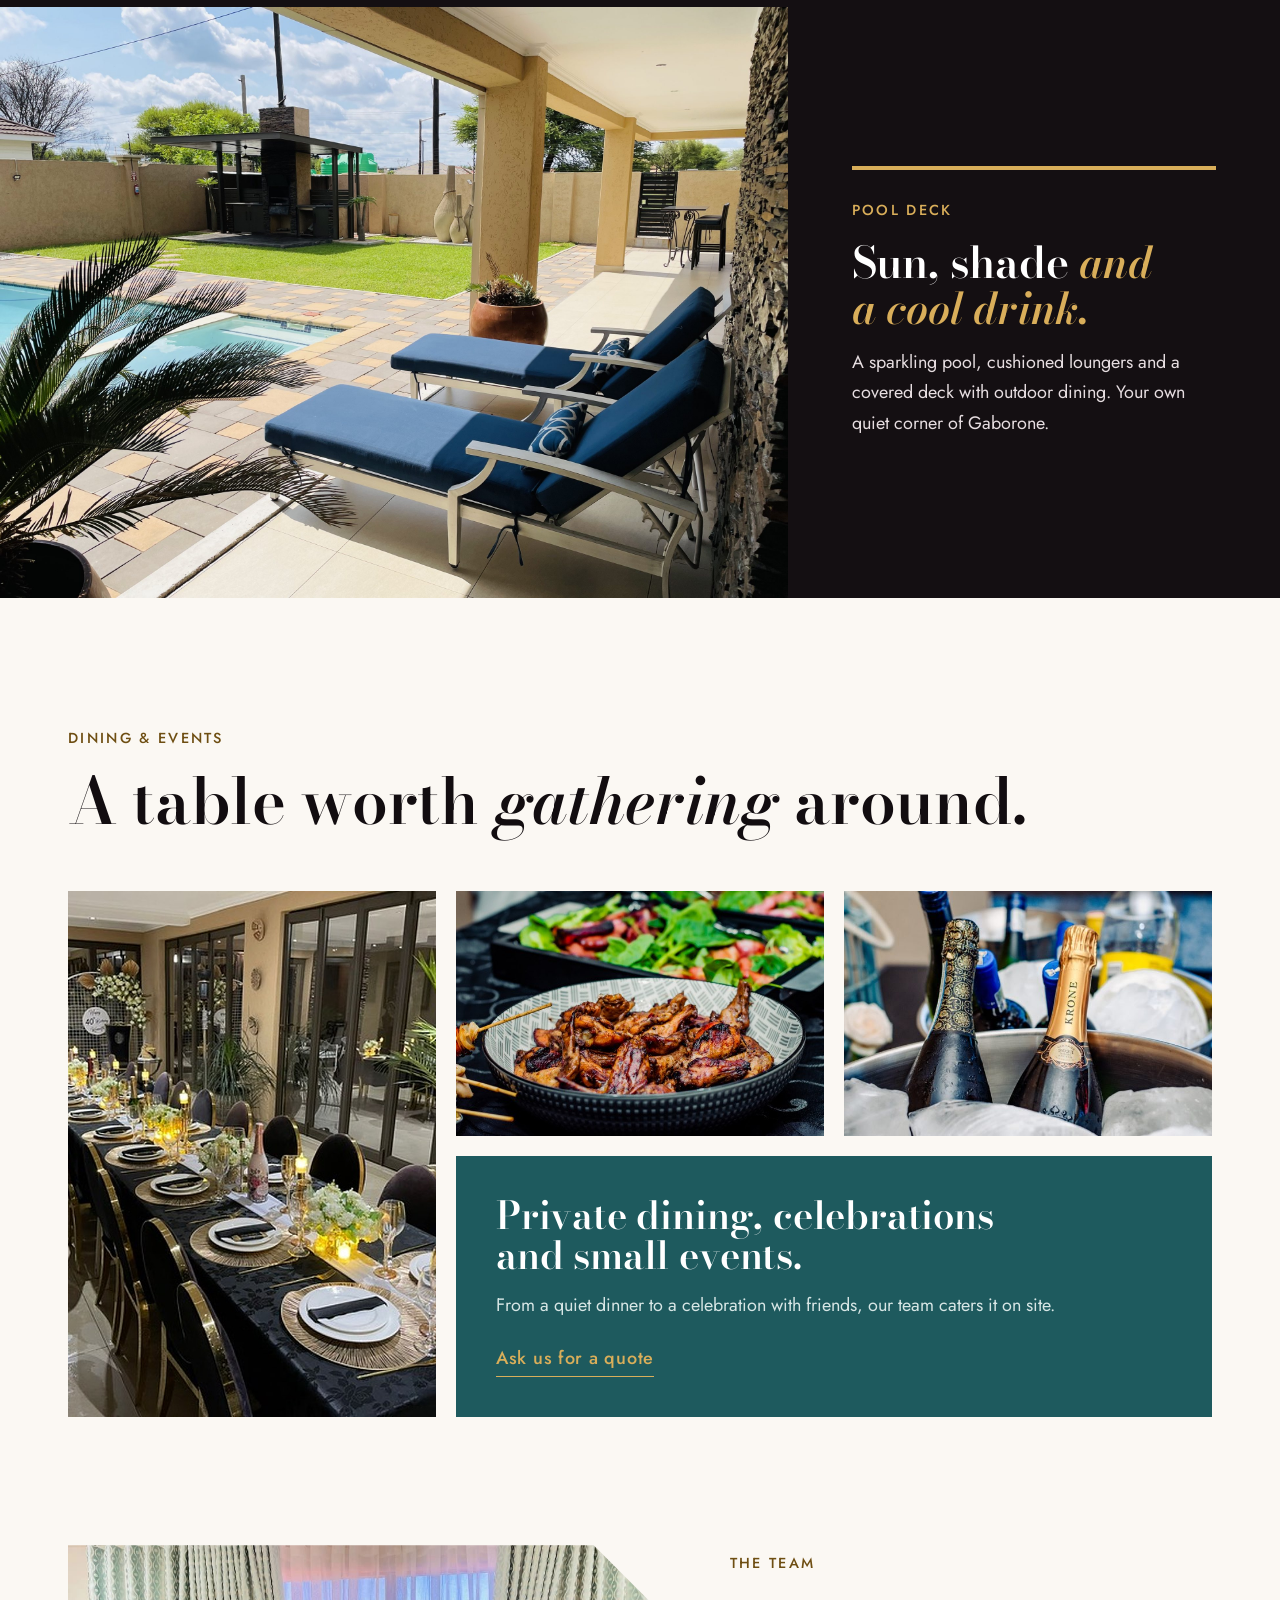
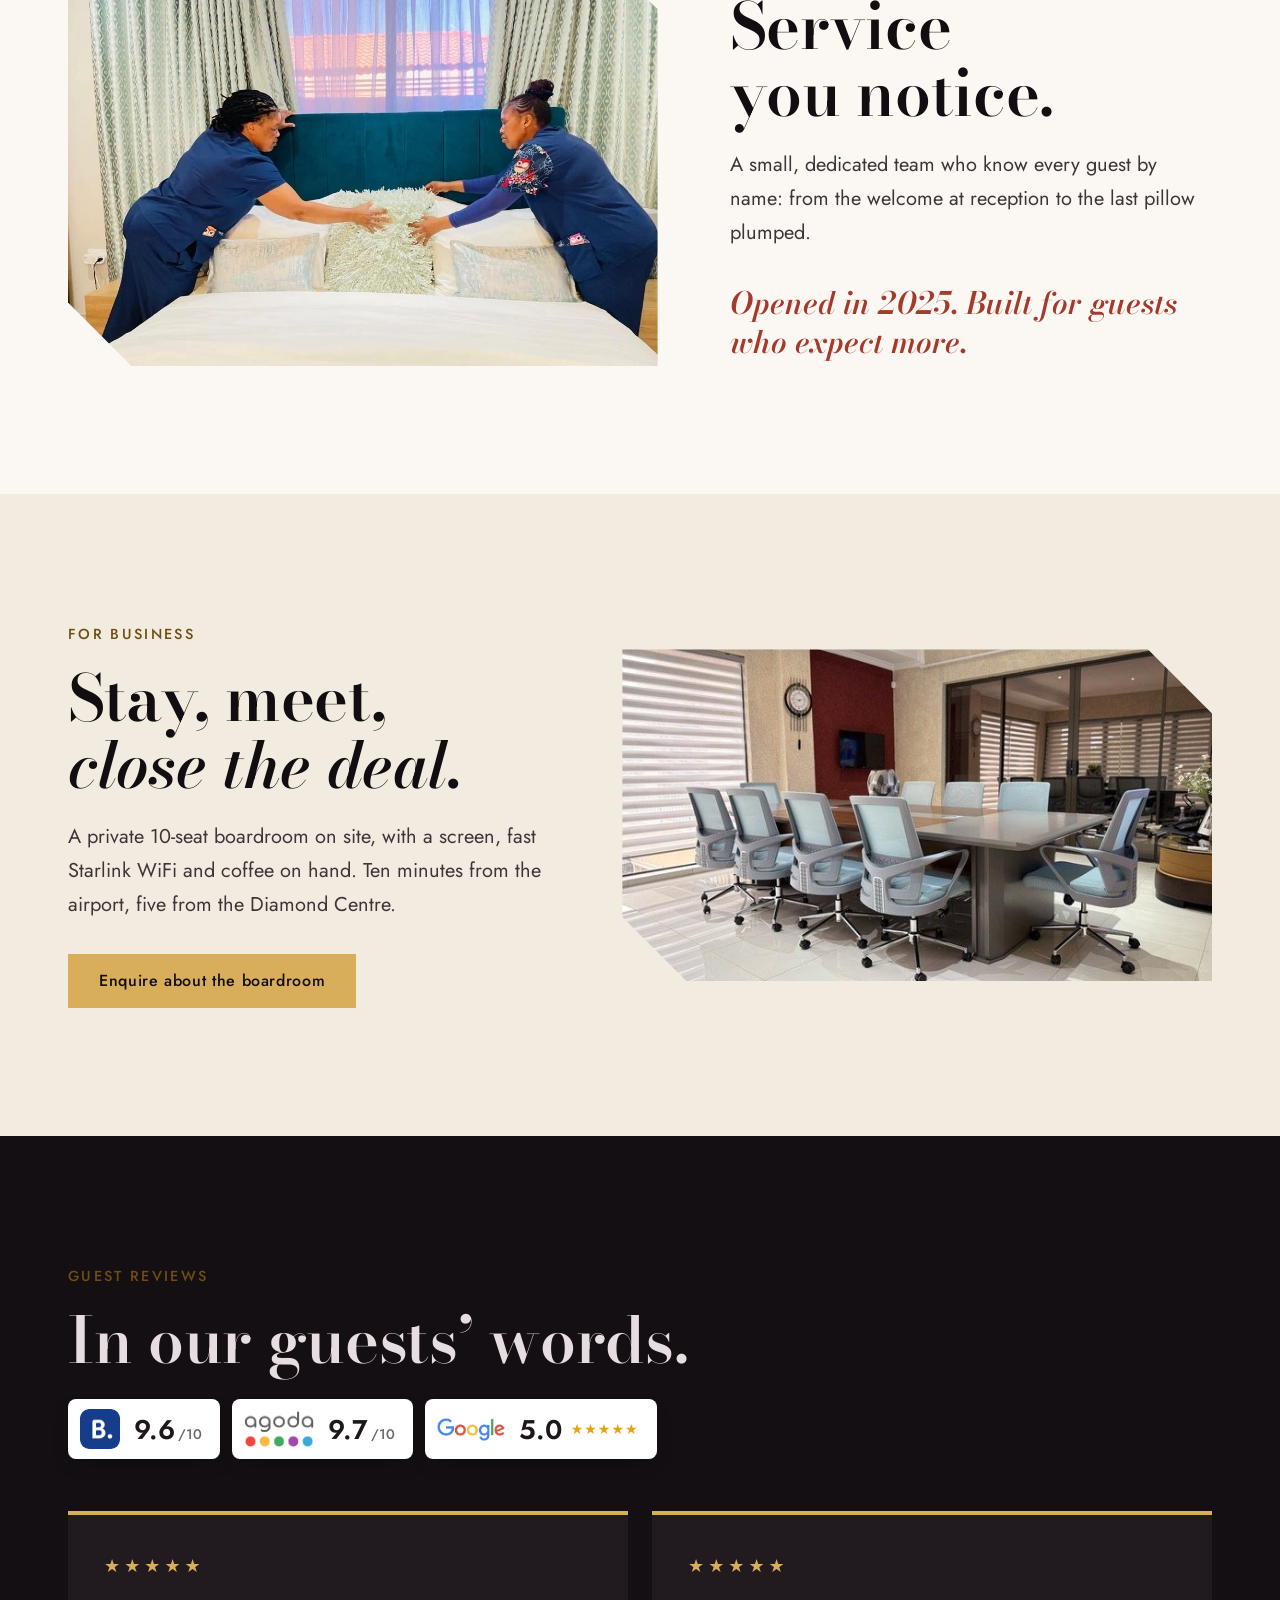
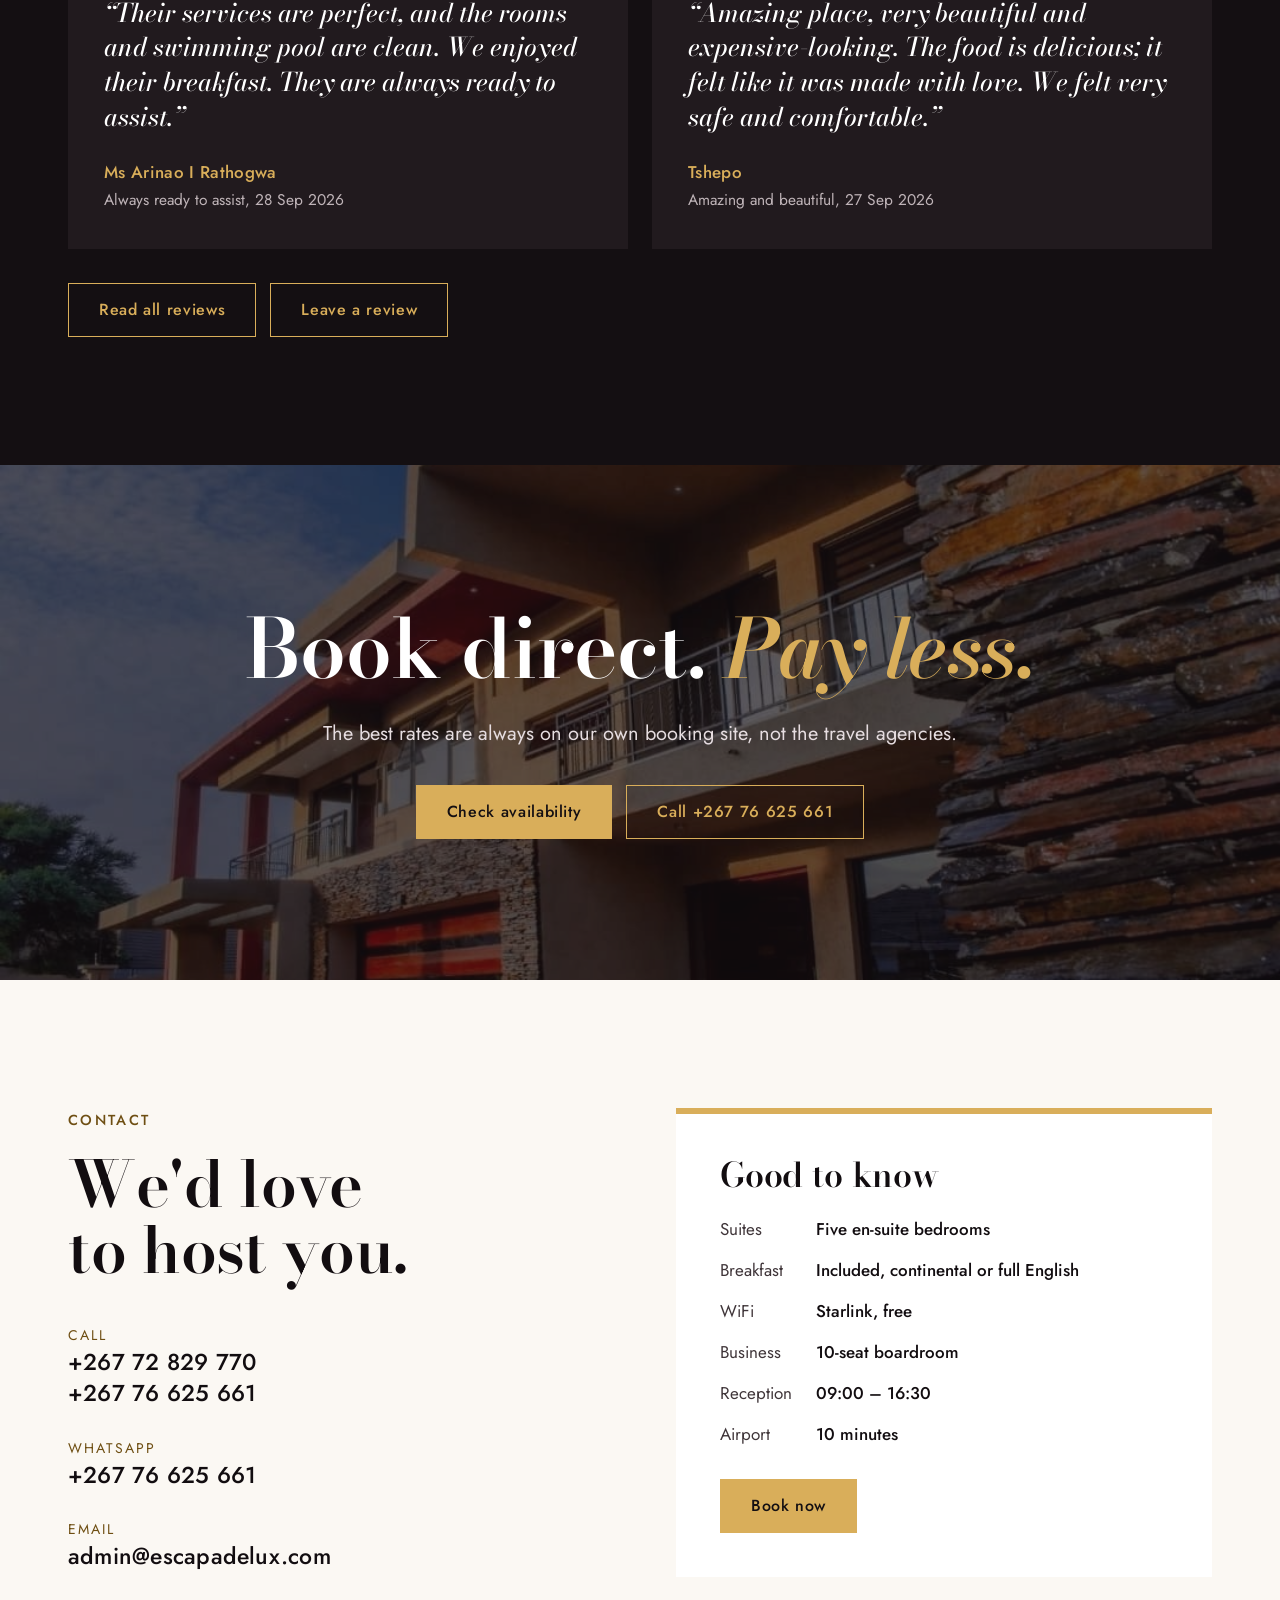
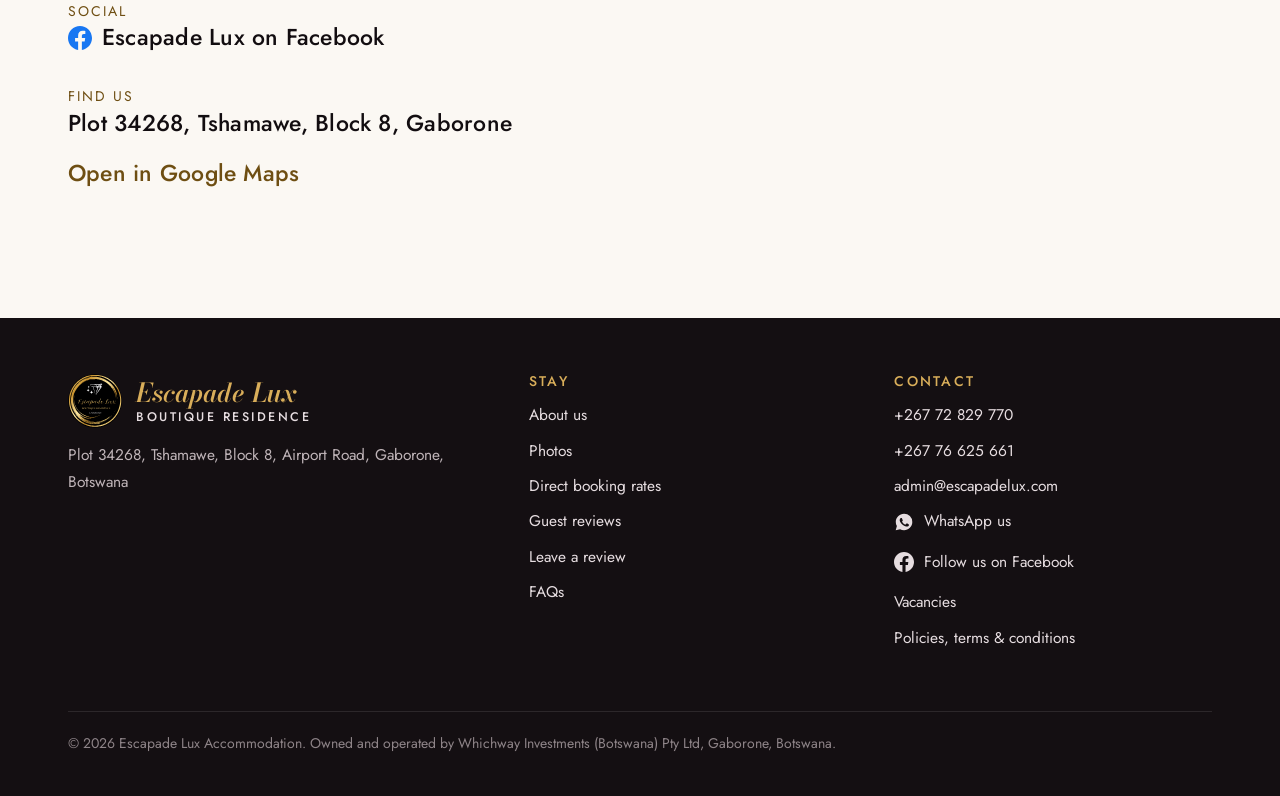
==== commit 96f408ef: "Add files via upload" ====
--- a/index.html
+++ b/index.html
@@ -227,7 +227,7 @@
       <h2>We'd love to host you.</h2>
       <ul class="c-list">
         <li><small>CALL</small><a href="tel:+26772829770">+267 72 829 770</a><br><a href="tel:+26776625661">+267 76 625 661</a></li>
-        <li><small>WHATSAPP</small><a href="https://wa.me/26772829770?text=Hello%20Escapade%20Lux%2C%20I%27d%20like%20to%20enquire%20about%20a%20booking." target="_blank" rel="noopener">+267 72 829 770</a></li>
+        <li><small>WHATSAPP</small><a href="https://wa.me/26776625661?text=Hello%20Escapade%20Lux%2C%20I%27d%20like%20to%20enquire%20about%20a%20booking." target="_blank" rel="noopener">+267 76 625 661</a></li>
         <li><small>EMAIL</small><a href="mailto:admin@escapadelux.com">admin@escapadelux.com</a></li>
         <li><small>SOCIAL</small><a class="soc" href="https://www.facebook.com/share/19MFHfV8Jy/?mibextid=wwXIfr" target="_blank" rel="noopener"><svg viewBox="0 0 24 24" fill="currentColor" aria-hidden="true"><path d="M24 12.07C24 5.4 18.63 0 12 0S0 5.4 0 12.07C0 18.1 4.39 23.1 10.13 24v-8.44H7.08v-3.49h3.05V9.41c0-3.02 1.79-4.69 4.53-4.69 1.31 0 2.68.24 2.68.24v2.97h-1.51c-1.49 0-1.96.93-1.96 1.88v2.26h3.33l-.53 3.49h-2.8V24C19.61 23.1 24 18.1 24 12.07z"/></svg>Escapade Lux on Facebook</a></li>
         <li><small>FIND US</small><span>Plot 34268, Tshamawe, Block 8, Gaborone</span><br><a class="map-link" href="https://maps.google.com/?q=Escapade+Lux+Accommodation+Gaborone" target="_blank" rel="noopener">Open in Google Maps</a></li>
@@ -275,7 +275,7 @@
           <li><a href="tel:+26772829770">+267 72 829 770</a></li>
           <li><a href="tel:+26776625661">+267 76 625 661</a></li>
           <li><a href="mailto:admin@escapadelux.com">admin@escapadelux.com</a></li>
-          <li><a class="soc" href="https://wa.me/26772829770?text=Hello%20Escapade%20Lux%2C%20I%27d%20like%20to%20enquire%20about%20a%20booking." target="_blank" rel="noopener"><svg viewBox="0 0 24 24" fill="currentColor" aria-hidden="true"><path d="M12.04 2C6.58 2 2.13 6.45 2.13 11.91c0 1.75.46 3.45 1.32 4.95L2.05 22l5.25-1.38a9.9 9.9 0 0 0 4.74 1.21h.01c5.46 0 9.91-4.45 9.91-9.91A9.86 9.86 0 0 0 12.04 2zm5.8 14.13c-.24.68-1.42 1.3-1.95 1.34-.5.05-.97.23-3.27-.68-2.77-1.09-4.52-3.92-4.66-4.1-.13-.18-1.11-1.48-1.11-2.82 0-1.34.7-2 .95-2.27.25-.27.54-.34.72-.34h.52c.17 0 .39-.06.61.47.24.56.78 1.93.85 2.07.07.14.11.3.02.48-.09.18-.14.3-.27.46-.14.16-.29.36-.41.48-.14.14-.28.29-.12.56.16.27.71 1.17 1.52 1.9 1.05.93 1.93 1.22 2.2 1.36.27.14.43.11.59-.07.16-.18.68-.79.86-1.06.18-.27.36-.23.61-.14.25.09 1.59.75 1.86.89.27.14.45.2.52.32.07.11.07.66-.17 1.33z"/></svg>WhatsApp us</a></li>
+          <li><a class="soc" href="https://wa.me/26776625661?text=Hello%20Escapade%20Lux%2C%20I%27d%20like%20to%20enquire%20about%20a%20booking." target="_blank" rel="noopener"><svg viewBox="0 0 24 24" fill="currentColor" aria-hidden="true"><path d="M12.04 2C6.58 2 2.13 6.45 2.13 11.91c0 1.75.46 3.45 1.32 4.95L2.05 22l5.25-1.38a9.9 9.9 0 0 0 4.74 1.21h.01c5.46 0 9.91-4.45 9.91-9.91A9.86 9.86 0 0 0 12.04 2zm5.8 14.13c-.24.68-1.42 1.3-1.95 1.34-.5.05-.97.23-3.27-.68-2.77-1.09-4.52-3.92-4.66-4.1-.13-.18-1.11-1.48-1.11-2.82 0-1.34.7-2 .95-2.27.25-.27.54-.34.72-.34h.52c.17 0 .39-.06.61.47.24.56.78 1.93.85 2.07.07.14.11.3.02.48-.09.18-.14.3-.27.46-.14.16-.29.36-.41.48-.14.14-.28.29-.12.56.16.27.71 1.17 1.52 1.9 1.05.93 1.93 1.22 2.2 1.36.27.14.43.11.59-.07.16-.18.68-.79.86-1.06.18-.27.36-.23.61-.14.25.09 1.59.75 1.86.89.27.14.45.2.52.32.07.11.07.66-.17 1.33z"/></svg>WhatsApp us</a></li>
           <li><a class="soc" href="https://www.facebook.com/share/19MFHfV8Jy/?mibextid=wwXIfr" target="_blank" rel="noopener"><svg viewBox="0 0 24 24" fill="currentColor" aria-hidden="true"><path d="M24 12.07C24 5.4 18.63 0 12 0S0 5.4 0 12.07C0 18.1 4.39 23.1 10.13 24v-8.44H7.08v-3.49h3.05V9.41c0-3.02 1.79-4.69 4.53-4.69 1.31 0 2.68.24 2.68.24v2.97h-1.51c-1.49 0-1.96.93-1.96 1.88v2.26h3.33l-.53 3.49h-2.8V24C19.61 23.1 24 18.1 24 12.07z"/></svg>Follow us on Facebook</a></li>
           <li><a href="vacancies.html">Vacancies</a></li>
           <li><a href="policies.html">Policies, terms &amp; conditions</a></li>
@@ -286,11 +286,11 @@
   </div>
 </footer>
 
-<a class="wa-float" href="https://wa.me/26772829770?text=Hello%20Escapade%20Lux%2C%20I%27d%20like%20to%20enquire%20about%20a%20booking." target="_blank" rel="noopener" aria-label="Chat with us on WhatsApp"><svg viewBox="0 0 24 24" fill="currentColor" aria-hidden="true"><path d="M12.04 2C6.58 2 2.13 6.45 2.13 11.91c0 1.75.46 3.45 1.32 4.95L2.05 22l5.25-1.38a9.9 9.9 0 0 0 4.74 1.21h.01c5.46 0 9.91-4.45 9.91-9.91A9.86 9.86 0 0 0 12.04 2zm5.8 14.13c-.24.68-1.42 1.3-1.95 1.34-.5.05-.97.23-3.27-.68-2.77-1.09-4.52-3.92-4.66-4.1-.13-.18-1.11-1.48-1.11-2.82 0-1.34.7-2 .95-2.27.25-.27.54-.34.72-.34h.52c.17 0 .39-.06.61.47.24.56.78 1.93.85 2.07.07.14.11.3.02.48-.09.18-.14.3-.27.46-.14.16-.29.36-.41.48-.14.14-.28.29-.12.56.16.27.71 1.17 1.52 1.9 1.05.93 1.93 1.22 2.2 1.36.27.14.43.11.59-.07.16-.18.68-.79.86-1.06.18-.27.36-.23.61-.14.25.09 1.59.75 1.86.89.27.14.45.2.52.32.07.11.07.66-.17 1.33z"/></svg><span>WhatsApp us</span></a>
+<a class="wa-float" href="https://wa.me/26776625661?text=Hello%20Escapade%20Lux%2C%20I%27d%20like%20to%20enquire%20about%20a%20booking." target="_blank" rel="noopener" aria-label="Chat with us on WhatsApp"><svg viewBox="0 0 24 24" fill="currentColor" aria-hidden="true"><path d="M12.04 2C6.58 2 2.13 6.45 2.13 11.91c0 1.75.46 3.45 1.32 4.95L2.05 22l5.25-1.38a9.9 9.9 0 0 0 4.74 1.21h.01c5.46 0 9.91-4.45 9.91-9.91A9.86 9.86 0 0 0 12.04 2zm5.8 14.13c-.24.68-1.42 1.3-1.95 1.34-.5.05-.97.23-3.27-.68-2.77-1.09-4.52-3.92-4.66-4.1-.13-.18-1.11-1.48-1.11-2.82 0-1.34.7-2 .95-2.27.25-.27.54-.34.72-.34h.52c.17 0 .39-.06.61.47.24.56.78 1.93.85 2.07.07.14.11.3.02.48-.09.18-.14.3-.27.46-.14.16-.29.36-.41.48-.14.14-.28.29-.12.56.16.27.71 1.17 1.52 1.9 1.05.93 1.93 1.22 2.2 1.36.27.14.43.11.59-.07.16-.18.68-.79.86-1.06.18-.27.36-.23.61-.14.25.09 1.59.75 1.86.89.27.14.45.2.52.32.07.11.07.66-.17 1.33z"/></svg><span>WhatsApp us</span></a>
 
 <div class="callbar">
   <a class="btn btn-gold" href="https://book-directonline.com/properties/escapadeluxaccommodation" target="_blank" rel="noopener">Book now</a>
-  <a class="btn btn-wa" href="https://wa.me/26772829770?text=Hello%20Escapade%20Lux%2C%20I%27d%20like%20to%20enquire%20about%20a%20booking." target="_blank" rel="noopener"><svg viewBox="0 0 24 24" fill="currentColor" aria-hidden="true"><path d="M12.04 2C6.58 2 2.13 6.45 2.13 11.91c0 1.75.46 3.45 1.32 4.95L2.05 22l5.25-1.38a9.9 9.9 0 0 0 4.74 1.21h.01c5.46 0 9.91-4.45 9.91-9.91A9.86 9.86 0 0 0 12.04 2zm5.8 14.13c-.24.68-1.42 1.3-1.95 1.34-.5.05-.97.23-3.27-.68-2.77-1.09-4.52-3.92-4.66-4.1-.13-.18-1.11-1.48-1.11-2.82 0-1.34.7-2 .95-2.27.25-.27.54-.34.72-.34h.52c.17 0 .39-.06.61.47.24.56.78 1.93.85 2.07.07.14.11.3.02.48-.09.18-.14.3-.27.46-.14.16-.29.36-.41.48-.14.14-.28.29-.12.56.16.27.71 1.17 1.52 1.9 1.05.93 1.93 1.22 2.2 1.36.27.14.43.11.59-.07.16-.18.68-.79.86-1.06.18-.27.36-.23.61-.14.25.09 1.59.75 1.86.89.27.14.45.2.52.32.07.11.07.66-.17 1.33z"/></svg>WhatsApp</a>
+  <a class="btn btn-wa" href="https://wa.me/26776625661?text=Hello%20Escapade%20Lux%2C%20I%27d%20like%20to%20enquire%20about%20a%20booking." target="_blank" rel="noopener"><svg viewBox="0 0 24 24" fill="currentColor" aria-hidden="true"><path d="M12.04 2C6.58 2 2.13 6.45 2.13 11.91c0 1.75.46 3.45 1.32 4.95L2.05 22l5.25-1.38a9.9 9.9 0 0 0 4.74 1.21h.01c5.46 0 9.91-4.45 9.91-9.91A9.86 9.86 0 0 0 12.04 2zm5.8 14.13c-.24.68-1.42 1.3-1.95 1.34-.5.05-.97.23-3.27-.68-2.77-1.09-4.52-3.92-4.66-4.1-.13-.18-1.11-1.48-1.11-2.82 0-1.34.7-2 .95-2.27.25-.27.54-.34.72-.34h.52c.17 0 .39-.06.61.47.24.56.78 1.93.85 2.07.07.14.11.3.02.48-.09.18-.14.3-.27.46-.14.16-.29.36-.41.48-.14.14-.28.29-.12.56.16.27.71 1.17 1.52 1.9 1.05.93 1.93 1.22 2.2 1.36.27.14.43.11.59-.07.16-.18.68-.79.86-1.06.18-.27.36-.23.61-.14.25.09 1.59.75 1.86.89.27.14.45.2.52.32.07.11.07.66-.17 1.33z"/></svg>WhatsApp</a>
   <a class="btn btn-line" href="tel:+26772829770">Call</a>
 </div>
 
--- a/site.css
+++ b/site.css
@@ -1,6 +1,7 @@
-@import url("https://fonts.googleapis.com/css2?family=Jost:wght@100..900&display=swap");
+
 @font-face{font-family:"Bodoni";src:url(bodoni.woff2) format("woff2-variations");font-weight:400 900;font-style:normal;font-display:swap}
 @font-face{font-family:"Bodoni";src:url(bodoni-italic.woff2) format("woff2-variations");font-weight:400 900;font-style:italic;font-display:swap}
+@font-face{font-family:"Jost";src:url(jost.woff2) format("woff2-variations");font-weight:100 900;font-display:swap}
 
 :root{
   --onyx:#140F12;        /* the logo's black */
@@ -368,3 +369,86 @@
 .hero-r .rating b{font-size:24px}
 @media (max-width:760px){.hero-r::after{background:linear-gradient(90deg,rgba(16,14,15,.78) 0%,rgba(16,14,15,.45) 42%,rgba(16,14,15,0) 70%),linear-gradient(180deg,rgba(16,14,15,0) 50%,rgba(16,14,15,.55) 85%,rgba(16,14,15,.85) 100%)}.hero-r .wrap > div{justify-self:stretch}}
 @media (max-width:760px){.hero-r > picture img{object-position:82% 35%}}
+
+/* ===== Oct 8: mobile menu ===== */
+.menu-btn{display:none;width:48px;height:48px;border:1px solid rgba(217,174,90,.5);background:transparent;border-radius:4px;flex-direction:column;justify-content:center;align-items:center;gap:5px;cursor:pointer;padding:0}
+.menu-btn span{display:block;width:22px;height:2px;background:var(--gold);transition:transform .2s,opacity .2s}
+.menu-btn.open span:nth-child(1){transform:translateY(7px) rotate(45deg)}
+.menu-btn.open span:nth-child(2){opacity:0}
+.menu-btn.open span:nth-child(3){transform:translateY(-7px) rotate(-45deg)}
+.mnav{background:#140F12;border-top:1px solid rgba(217,174,90,.25)}
+.mnav ul{list-style:none;margin:0;padding:8px var(--g) 18px;display:block}
+.mnav li{border-bottom:1px solid rgba(255,255,255,.07)}
+.mnav a{display:block;padding:15px 0;font-size:19px;color:#F1E9DC;text-decoration:none}
+.mnav a:hover{color:var(--gold)}
+@media (max-width:1240px){.menu-btn{display:flex}}
+@media (min-width:1241px){.mnav{display:none!important}}
+@media (max-width:760px){header .wrap{gap:12px}header .wrap > .btn-gold{display:none}}
+
+/* ===== Oct 8: ratings strip under the hero ===== */
+.rating-strip{background:#140F12;border-bottom:1px solid rgba(217,174,90,.2)}
+.rating-strip .wrap{display:flex;align-items:center;justify-content:center;flex-wrap:wrap;gap:12px 18px;padding-top:14px;padding-bottom:14px}
+.rating-strip .wrap > span{font-size:13px;letter-spacing:.14em;text-transform:uppercase;color:#BFB4B8}
+.rating-strip .ratings{margin:0;gap:8px;flex-wrap:wrap;justify-content:center}
+.rating-strip .rating{padding:5px 9px 5px 6px;gap:7px;border-radius:5px;box-shadow:none}
+.rating-strip .rating .r-bk{height:20px;border-radius:4px}
+.rating-strip .rating .r-ag{height:18px}
+.rating-strip .rating .r-gg{height:12px}
+.rating-strip .rating b{font-size:14px}
+.rating-strip .rating b small{font-size:10px}
+.rating-strip .rating b i{font-size:9px;margin-left:3px}
+
+/* ===== Oct 8: phone hero = photo on top, words below (no overlay) ===== */
+@media (max-width:760px){
+  .hero-r{display:block;min-height:0;padding-top:0;background:#140F12}
+  .hero-r > img{position:static;display:block;width:100%;height:auto;aspect-ratio:4/3;object-fit:cover;object-position:30% 45%}
+  .hero-r::after{display:none}
+  .hero-r .wrap{padding-top:28px;padding-bottom:34px}
+  .hero-r .hero-actions{margin-top:24px}
+  .promo{font-size:16px;padding:10px var(--g)}
+  .promo b{padding:0 8px;margin:2px 3px;border-width:1.5px}
+}
+
+/* ===== Oct 8: photo gallery ===== */
+.g-tabs{display:flex;flex-wrap:wrap;gap:10px;margin-bottom:28px}
+.g-tabs a{padding:10px 18px;border:1px solid rgba(29,23,26,.18);text-decoration:none;color:var(--ink,#1D171A);font-size:15.5px;border-radius:999px;background:#fff}
+.g-tabs a.on{background:#1D171A;color:#fff;border-color:#1D171A}
+.g-grid{display:grid;grid-template-columns:repeat(4,1fr);grid-auto-rows:220px;grid-auto-flow:dense;gap:10px}
+.g-item{position:relative;padding:0;border:0;background:#E9E1D4;cursor:zoom-in;overflow:hidden}
+.g-item[hidden]{display:none}
+.g-item img{width:100%;height:100%;object-fit:cover;display:block;transition:transform .5s}
+.g-item:hover img{transform:scale(1.04)}
+.g-grid .g-item:first-child{grid-column:span 2;grid-row:span 2}
+@media (max-width:980px){.g-grid{grid-template-columns:repeat(3,1fr);grid-auto-rows:180px}}
+@media (max-width:640px){.g-grid{grid-template-columns:repeat(2,1fr);grid-auto-rows:140px;gap:6px}.g-tabs{flex-wrap:nowrap;overflow-x:auto;margin-left:calc(-1*var(--g));margin-right:calc(-1*var(--g));padding:0 var(--g) 4px}.g-tabs a{white-space:nowrap}}
+.lb{position:fixed;inset:0;z-index:200;background:rgba(12,10,11,.96);display:flex;align-items:center;justify-content:center}
+.lb[hidden]{display:none}
+.lb figure{margin:0;max-width:92vw;display:flex;flex-direction:column;align-items:center}
+.lb img{max-width:92vw;max-height:82vh;object-fit:contain;display:block}
+.lb figcaption{display:flex;justify-content:space-between;gap:20px;width:100%;margin-top:12px;color:#E6DDE0;font-size:15px}
+.lb-n{color:#9E9397;white-space:nowrap}
+.lb button{position:absolute;background:rgba(255,255,255,.08);border:1px solid rgba(255,255,255,.18);color:#fff;cursor:pointer;border-radius:50%;width:54px;height:54px;font-size:34px;line-height:1;display:grid;place-items:center}
+.lb button:hover{background:rgba(217,174,90,.3)}
+.lb-x{top:18px;right:18px}
+.lb-prev{left:18px;top:50%;transform:translateY(-50%)}
+.lb-next{right:18px;top:50%;transform:translateY(-50%)}
+@media (max-width:640px){.lb button{width:44px;height:44px;font-size:28px}.lb-prev{left:6px}.lb-next{right:6px}.lb img{max-width:100vw}}
+
+/* Oct 10: Google Maps button in the ratings strip, left side, same size as rating cards */
+.rating-strip .wrap{justify-content:flex-start}
+.rs-find{display:flex;align-items:center;gap:7px;background:#fff;color:#1D171A;text-decoration:none;border-radius:5px;padding:5px 11px 5px 8px;font-size:14px;font-weight:600;line-height:1;white-space:nowrap}
+.rs-find svg{width:18px;height:18px;color:#D93025;flex:none}
+.rs-find:hover{background:#F1E9DC}
+.rs-gap{flex:1}
+@media (max-width:760px){.rating-strip .wrap{justify-content:center}.rs-gap{display:none}.rs-find{order:3}}
+
+/* Netlify "Powered by" badge sits bottom-right: keep our buttons clear of it */
+.wa-float{right:auto !important;left:22px !important}
+@media (max-width:760px){.callbar{padding-bottom:calc(58px + env(safe-area-inset-bottom)) !important}}
+@media (max-width:760px){body{padding-bottom:132px !important}}
+
+/* Oct 10: mobile menu is a <nav>; keep it visible when opened */
+@media (max-width:1240px){nav.mnav:not([hidden]){display:block !important}}
+@media (max-width:1240px){nav.mnav:not([hidden]){max-height:calc(100dvh - 150px);overflow-y:auto;-webkit-overflow-scrolling:touch}nav.mnav ul{padding-bottom:96px}}
+@media (max-width:1240px){nav.mnav:not([hidden]){max-height:calc(100dvh - 230px)}nav.mnav ul{padding-bottom:16px}}
+@media (max-width:1240px){body:has(#mnav:not([hidden])) .callbar,body:has(#mnav:not([hidden])) .wa-float{display:none !important}nav.mnav:not([hidden]){max-height:calc(100dvh - 150px)}nav.mnav ul{padding-bottom:24px}}
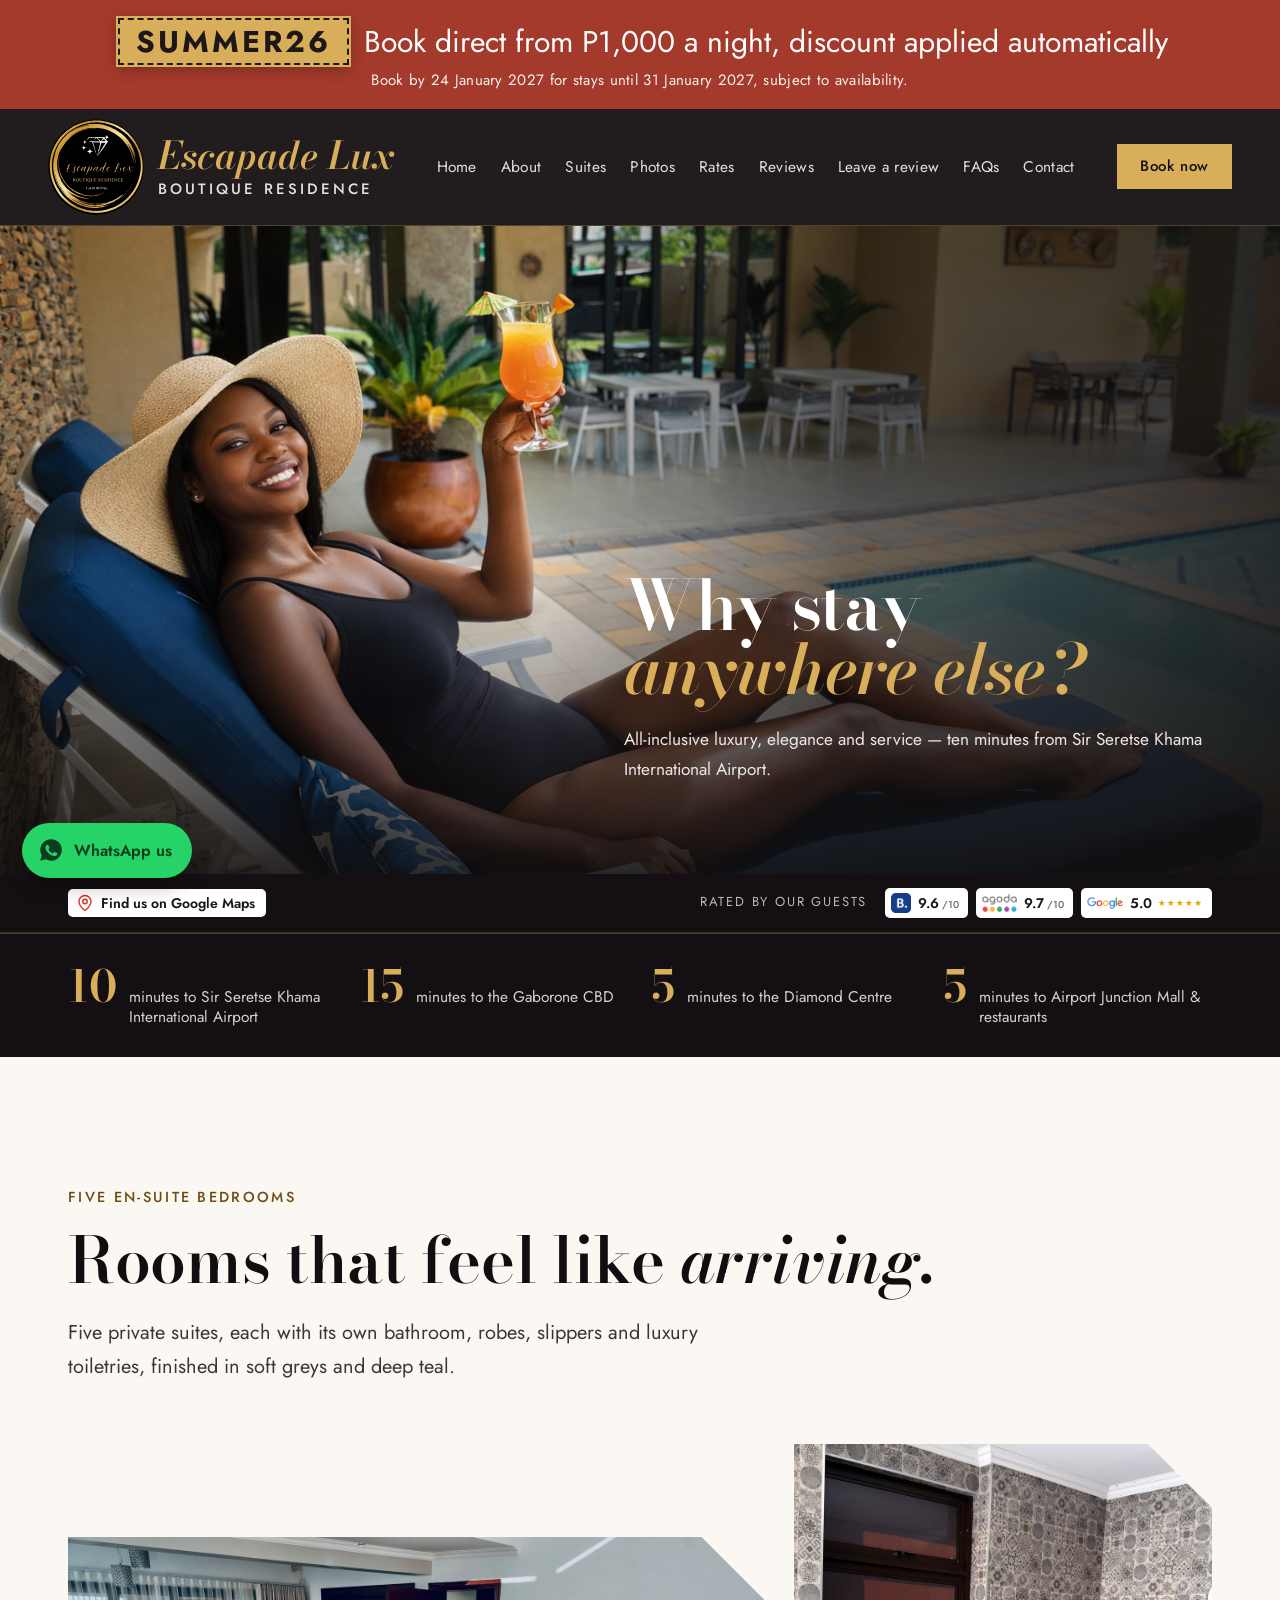
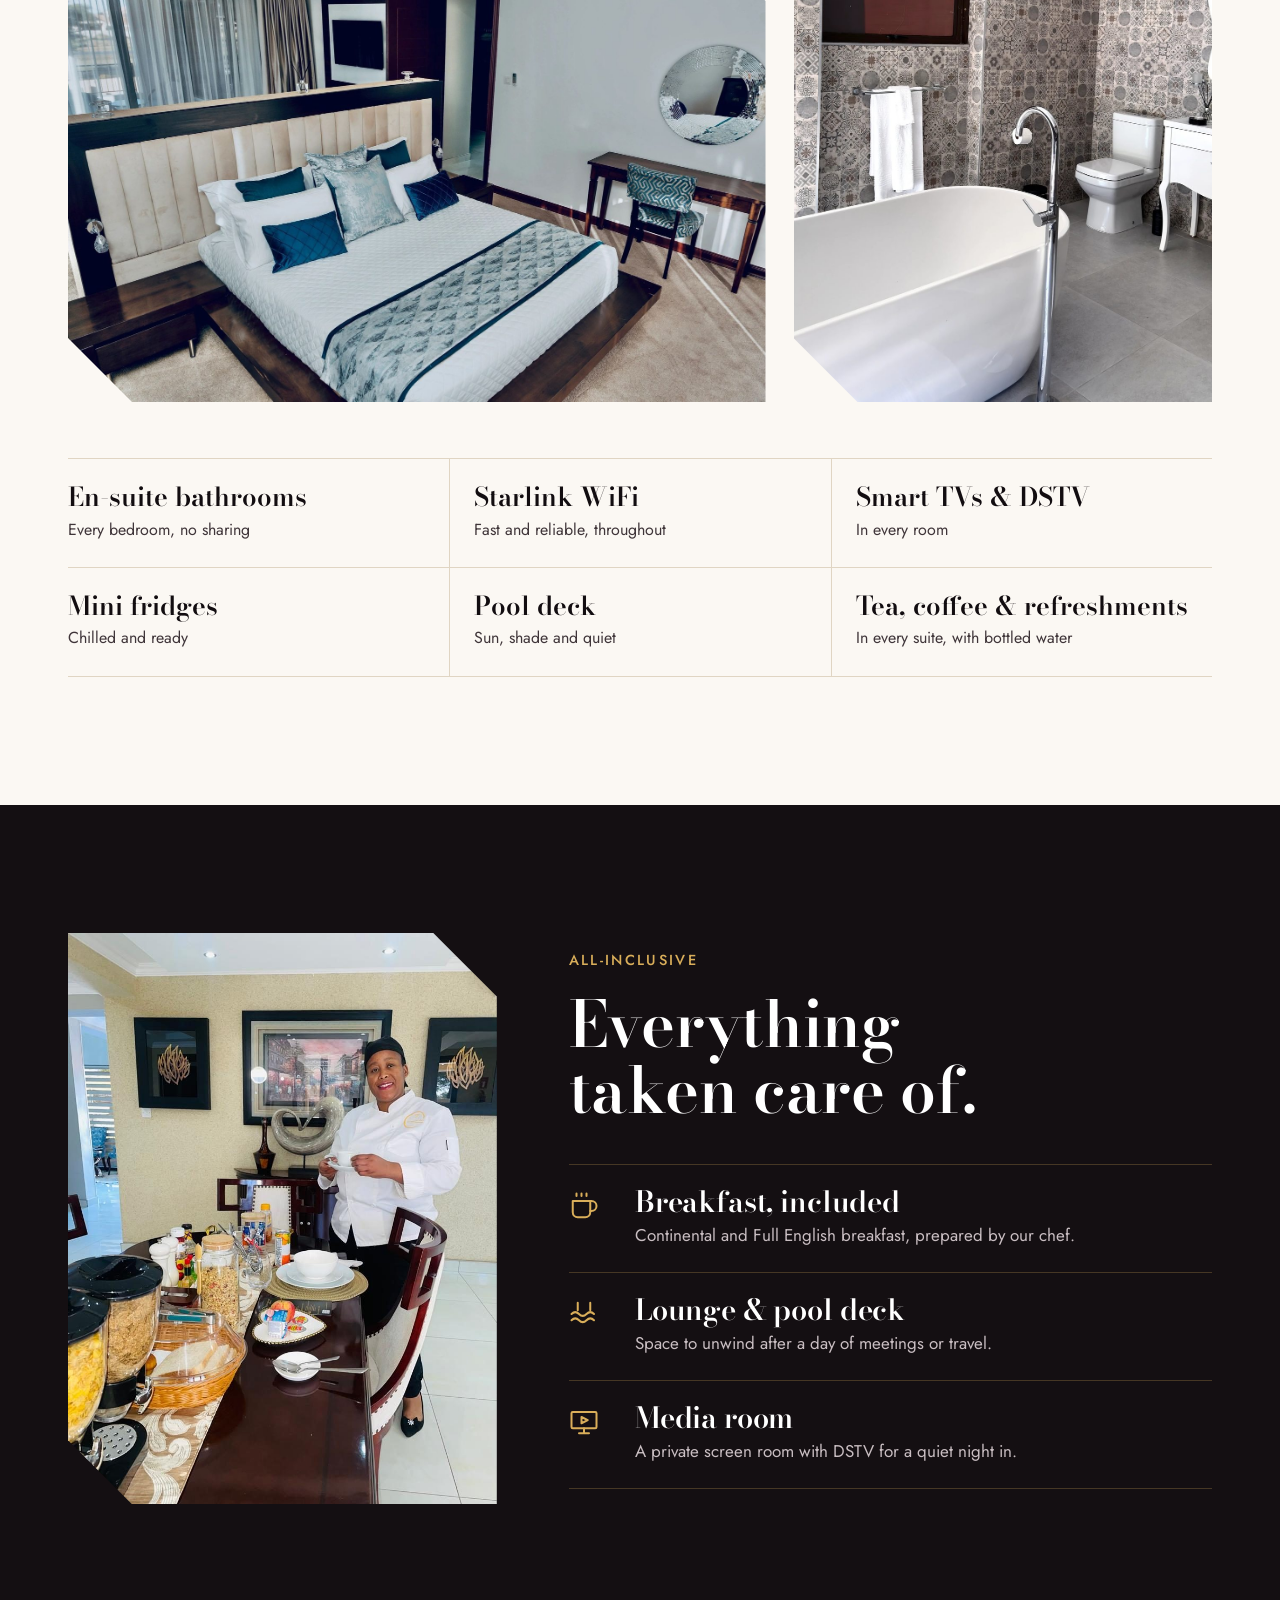
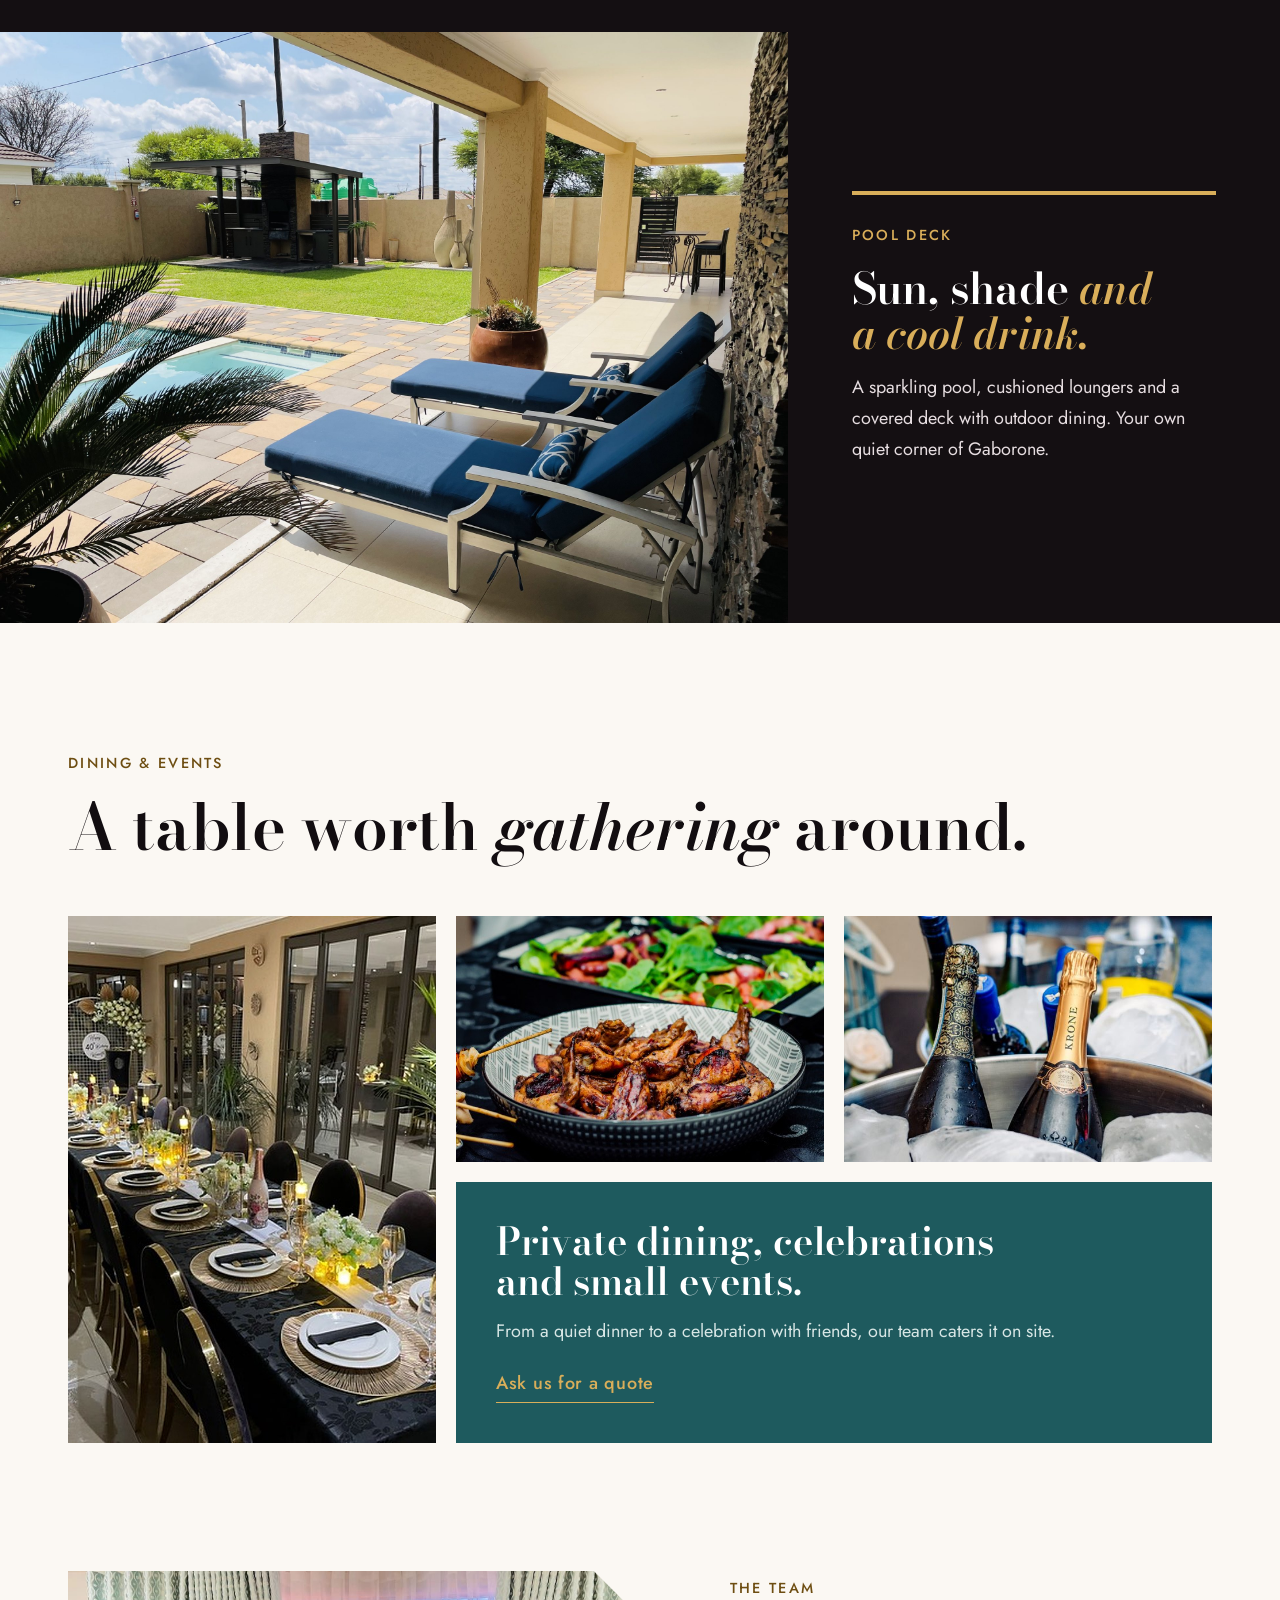
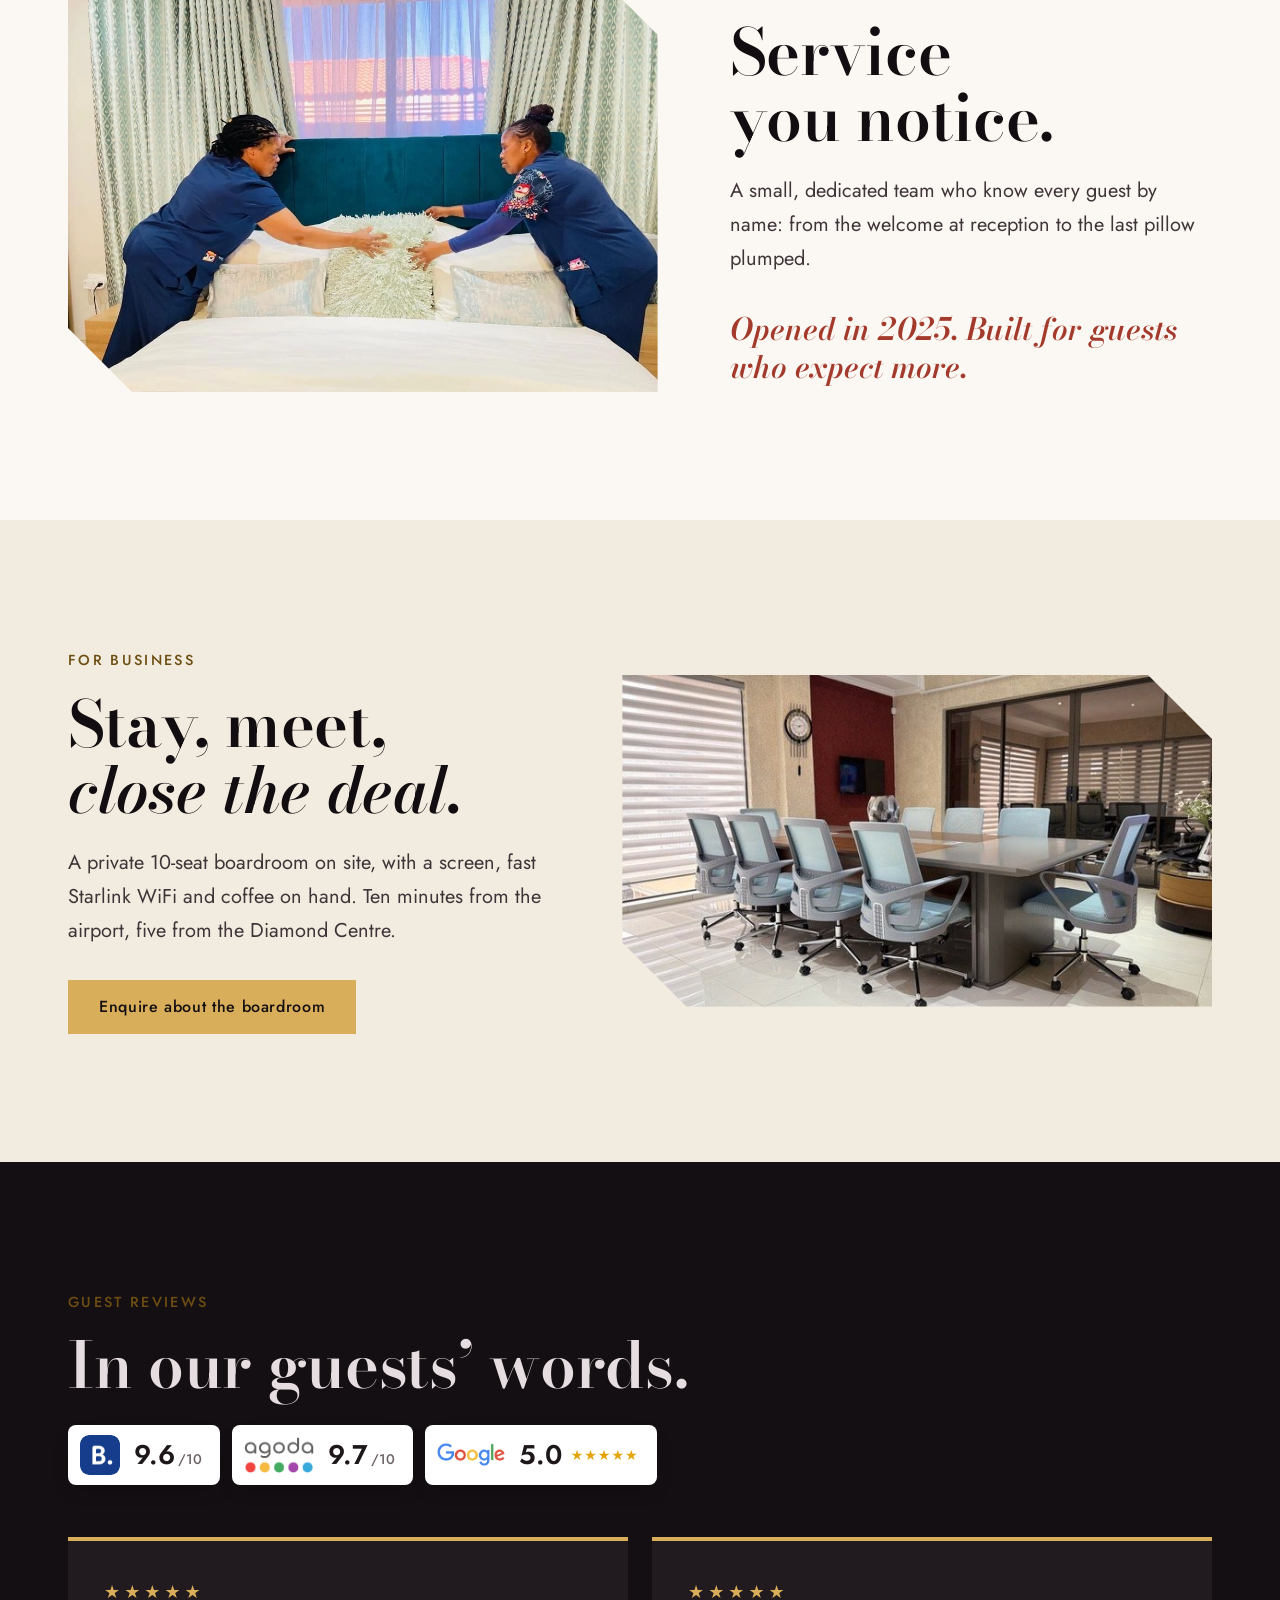
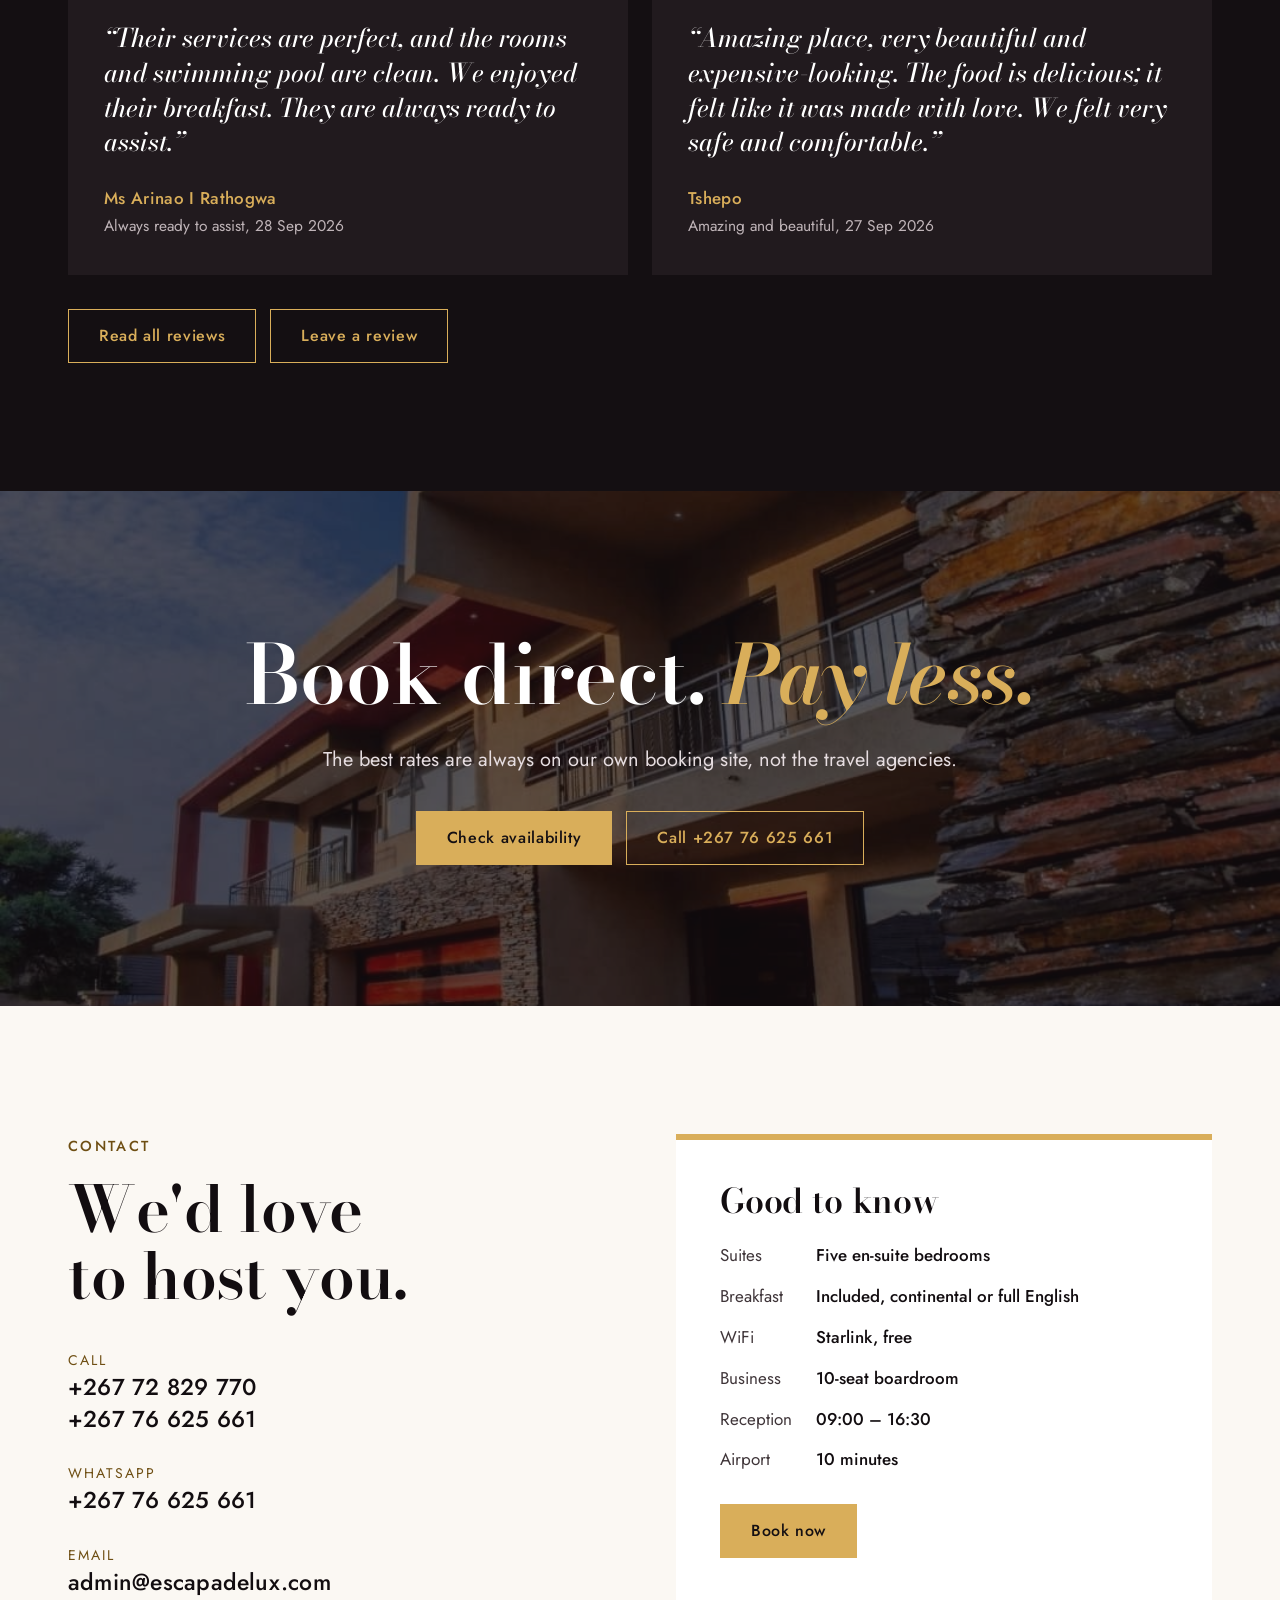
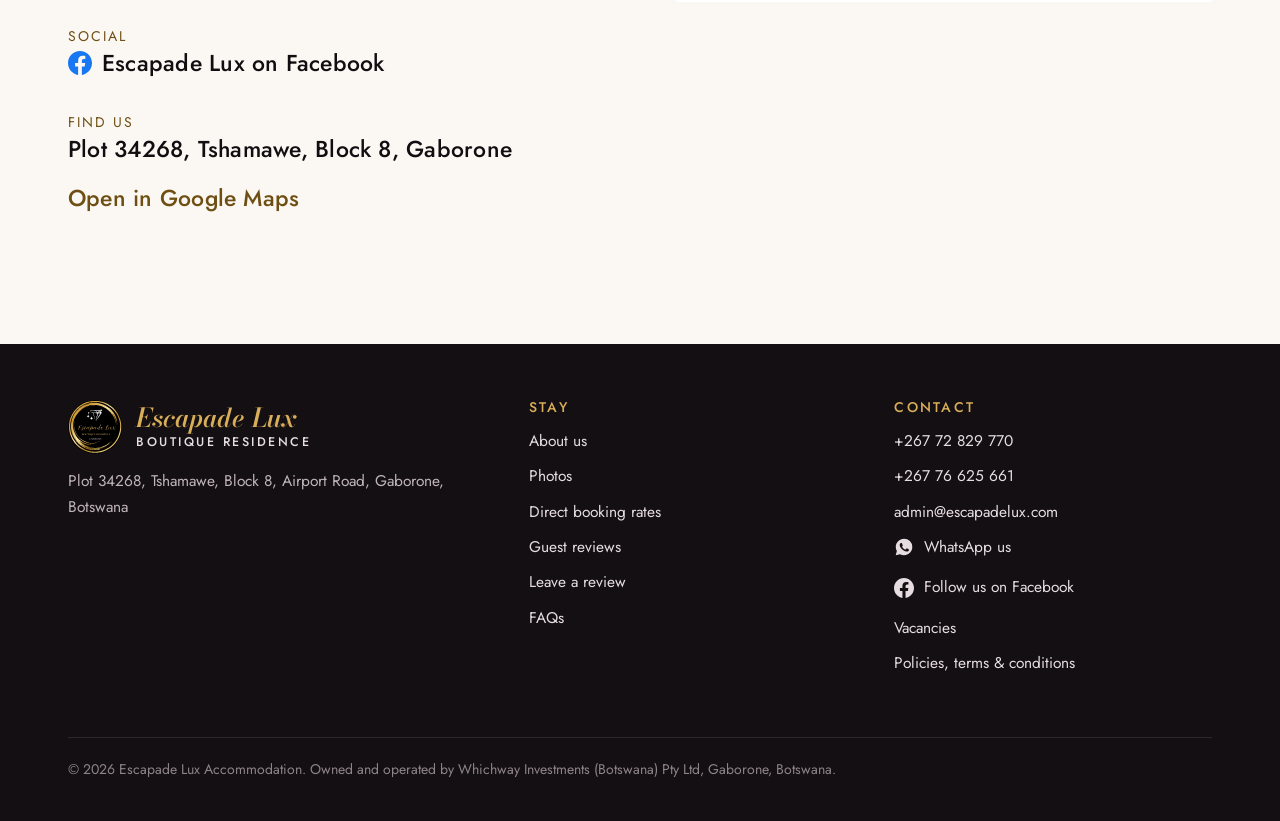
==== commit 12b9128f: "SUMMER26 promotion: banner with terms, crossed-out standard rates, booking links apply code automati" ====
--- a/index.html
+++ b/index.html
@@ -37,7 +37,8 @@
 <a class="skip" href="#main">Skip to content</a>
 
 <!-- PROMOTION STRIP: change the code when a promotion runs, or delete this whole <div> when none is on. -->
-<div class="promo">Book direct online with code <b>SUMMER26</b> for an exclusive discount</div>
+<!-- SUMMER26 PROMOTION: sells until 24 Jan 2027, stays until 31 Jan 2027. Revert banner and booking links after 24 Jan. -->
+<div class="promo"><b>SUMMER26</b> Book direct from P1,000 a night, discount applied automatically<span style="display:block;font-size:max(12px,.5em);letter-spacing:.02em;margin-top:6px;opacity:.92">Book by 24 January 2027 for stays until 31 January 2027, subject to availability.</span></div>
 
 <header>
   <div class="wrap">
@@ -56,7 +57,7 @@
       <li><a href="faq.html">FAQs</a></li>
       <li><a href="index.html#contact">Contact</a></li>
     </ul></nav>
-    <a class="btn btn-gold" href="https://book-directonline.com/properties/escapadeluxaccommodation" target="_blank" rel="noopener">Book now</a>
+    <a class="btn btn-gold" href="https://book-directonline.com/properties/escapadeluxaccommodation?promotion_code=SUMMER26" target="_blank" rel="noopener">Book now</a>
     <button class="menu-btn" type="button" aria-label="Open menu" aria-expanded="false" aria-controls="mnav"><span></span><span></span><span></span></button>
   </div>
   <nav class="mnav" id="mnav" aria-label="Mobile" hidden><ul>
@@ -214,7 +215,7 @@
     <h2>Book direct. <em>Pay less.</em></h2>
     <p class="lead" style="margin:26px auto 0;color:#E6DDE0">The best rates are always on our own booking site, not the travel agencies.</p>
     <div class="hero-actions">
-      <a class="btn btn-gold" href="https://book-directonline.com/properties/escapadeluxaccommodation" target="_blank" rel="noopener">Check availability</a>
+      <a class="btn btn-gold" href="https://book-directonline.com/properties/escapadeluxaccommodation?promotion_code=SUMMER26" target="_blank" rel="noopener">Check availability</a>
       <a class="btn btn-line" href="tel:+26776625661">Call +267 76 625 661</a>
     </div>
   </div>
@@ -243,7 +244,7 @@
         <dt>Reception</dt><dd>09:00 – 16:30</dd>
         <dt>Airport</dt><dd>10 minutes</dd>
       </dl>
-      <a class="btn btn-gold" href="https://book-directonline.com/properties/escapadeluxaccommodation" target="_blank" rel="noopener">Book now</a>
+      <a class="btn btn-gold" href="https://book-directonline.com/properties/escapadeluxaccommodation?promotion_code=SUMMER26" target="_blank" rel="noopener">Book now</a>
     </div>
   </div>
 </section>
@@ -289,7 +290,7 @@
 <a class="wa-float" href="https://wa.me/26776625661?text=Hello%20Escapade%20Lux%2C%20I%27d%20like%20to%20enquire%20about%20a%20booking." target="_blank" rel="noopener" aria-label="Chat with us on WhatsApp"><svg viewBox="0 0 24 24" fill="currentColor" aria-hidden="true"><path d="M12.04 2C6.58 2 2.13 6.45 2.13 11.91c0 1.75.46 3.45 1.32 4.95L2.05 22l5.25-1.38a9.9 9.9 0 0 0 4.74 1.21h.01c5.46 0 9.91-4.45 9.91-9.91A9.86 9.86 0 0 0 12.04 2zm5.8 14.13c-.24.68-1.42 1.3-1.95 1.34-.5.05-.97.23-3.27-.68-2.77-1.09-4.52-3.92-4.66-4.1-.13-.18-1.11-1.48-1.11-2.82 0-1.34.7-2 .95-2.27.25-.27.54-.34.72-.34h.52c.17 0 .39-.06.61.47.24.56.78 1.93.85 2.07.07.14.11.3.02.48-.09.18-.14.3-.27.46-.14.16-.29.36-.41.48-.14.14-.28.29-.12.56.16.27.71 1.17 1.52 1.9 1.05.93 1.93 1.22 2.2 1.36.27.14.43.11.59-.07.16-.18.68-.79.86-1.06.18-.27.36-.23.61-.14.25.09 1.59.75 1.86.89.27.14.45.2.52.32.07.11.07.66-.17 1.33z"/></svg><span>WhatsApp us</span></a>
 
 <div class="callbar">
-  <a class="btn btn-gold" href="https://book-directonline.com/properties/escapadeluxaccommodation" target="_blank" rel="noopener">Book now</a>
+  <a class="btn btn-gold" href="https://book-directonline.com/properties/escapadeluxaccommodation?promotion_code=SUMMER26" target="_blank" rel="noopener">Book now</a>
   <a class="btn btn-wa" href="https://wa.me/26776625661?text=Hello%20Escapade%20Lux%2C%20I%27d%20like%20to%20enquire%20about%20a%20booking." target="_blank" rel="noopener"><svg viewBox="0 0 24 24" fill="currentColor" aria-hidden="true"><path d="M12.04 2C6.58 2 2.13 6.45 2.13 11.91c0 1.75.46 3.45 1.32 4.95L2.05 22l5.25-1.38a9.9 9.9 0 0 0 4.74 1.21h.01c5.46 0 9.91-4.45 9.91-9.91A9.86 9.86 0 0 0 12.04 2zm5.8 14.13c-.24.68-1.42 1.3-1.95 1.34-.5.05-.97.23-3.27-.68-2.77-1.09-4.52-3.92-4.66-4.1-.13-.18-1.11-1.48-1.11-2.82 0-1.34.7-2 .95-2.27.25-.27.54-.34.72-.34h.52c.17 0 .39-.06.61.47.24.56.78 1.93.85 2.07.07.14.11.3.02.48-.09.18-.14.3-.27.46-.14.16-.29.36-.41.48-.14.14-.28.29-.12.56.16.27.71 1.17 1.52 1.9 1.05.93 1.93 1.22 2.2 1.36.27.14.43.11.59-.07.16-.18.68-.79.86-1.06.18-.27.36-.23.61-.14.25.09 1.59.75 1.86.89.27.14.45.2.52.32.07.11.07.66-.17 1.33z"/></svg>WhatsApp</a>
   <a class="btn btn-line" href="tel:+26772829770">Call</a>
 </div>
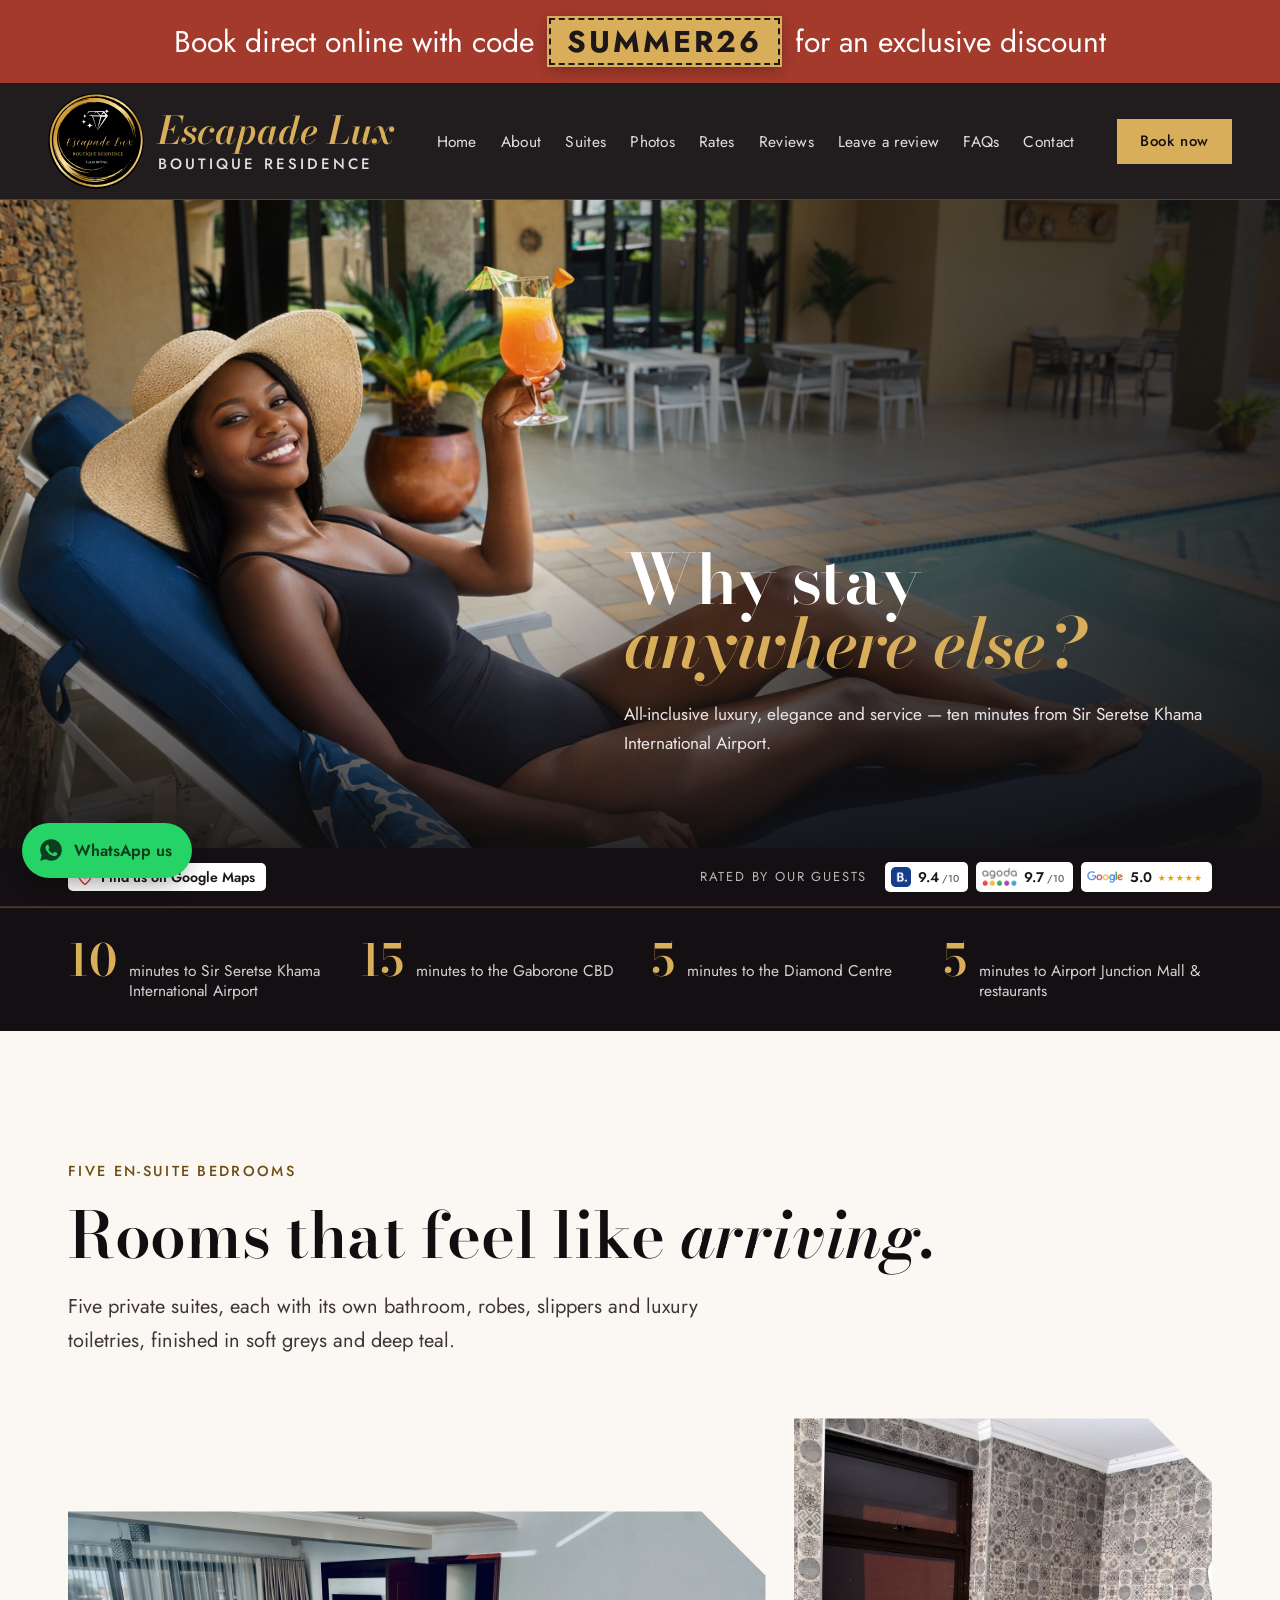
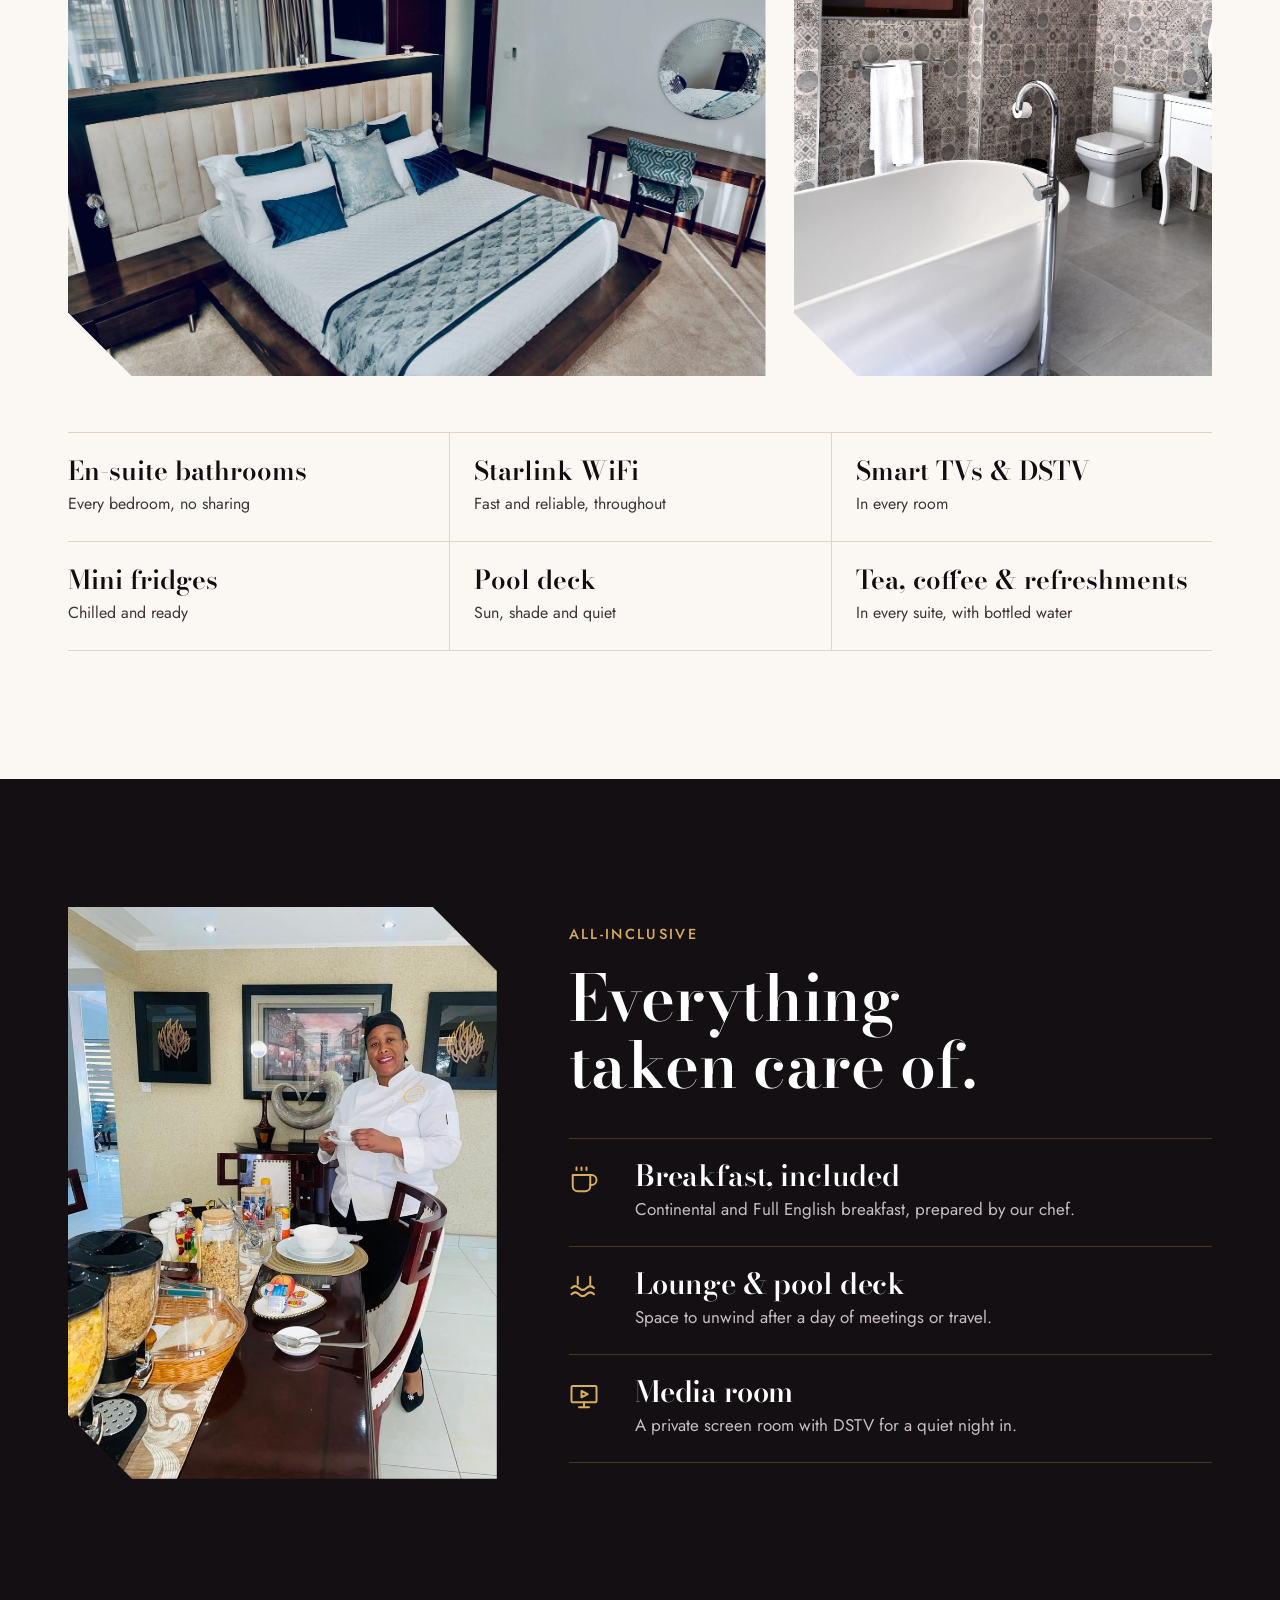
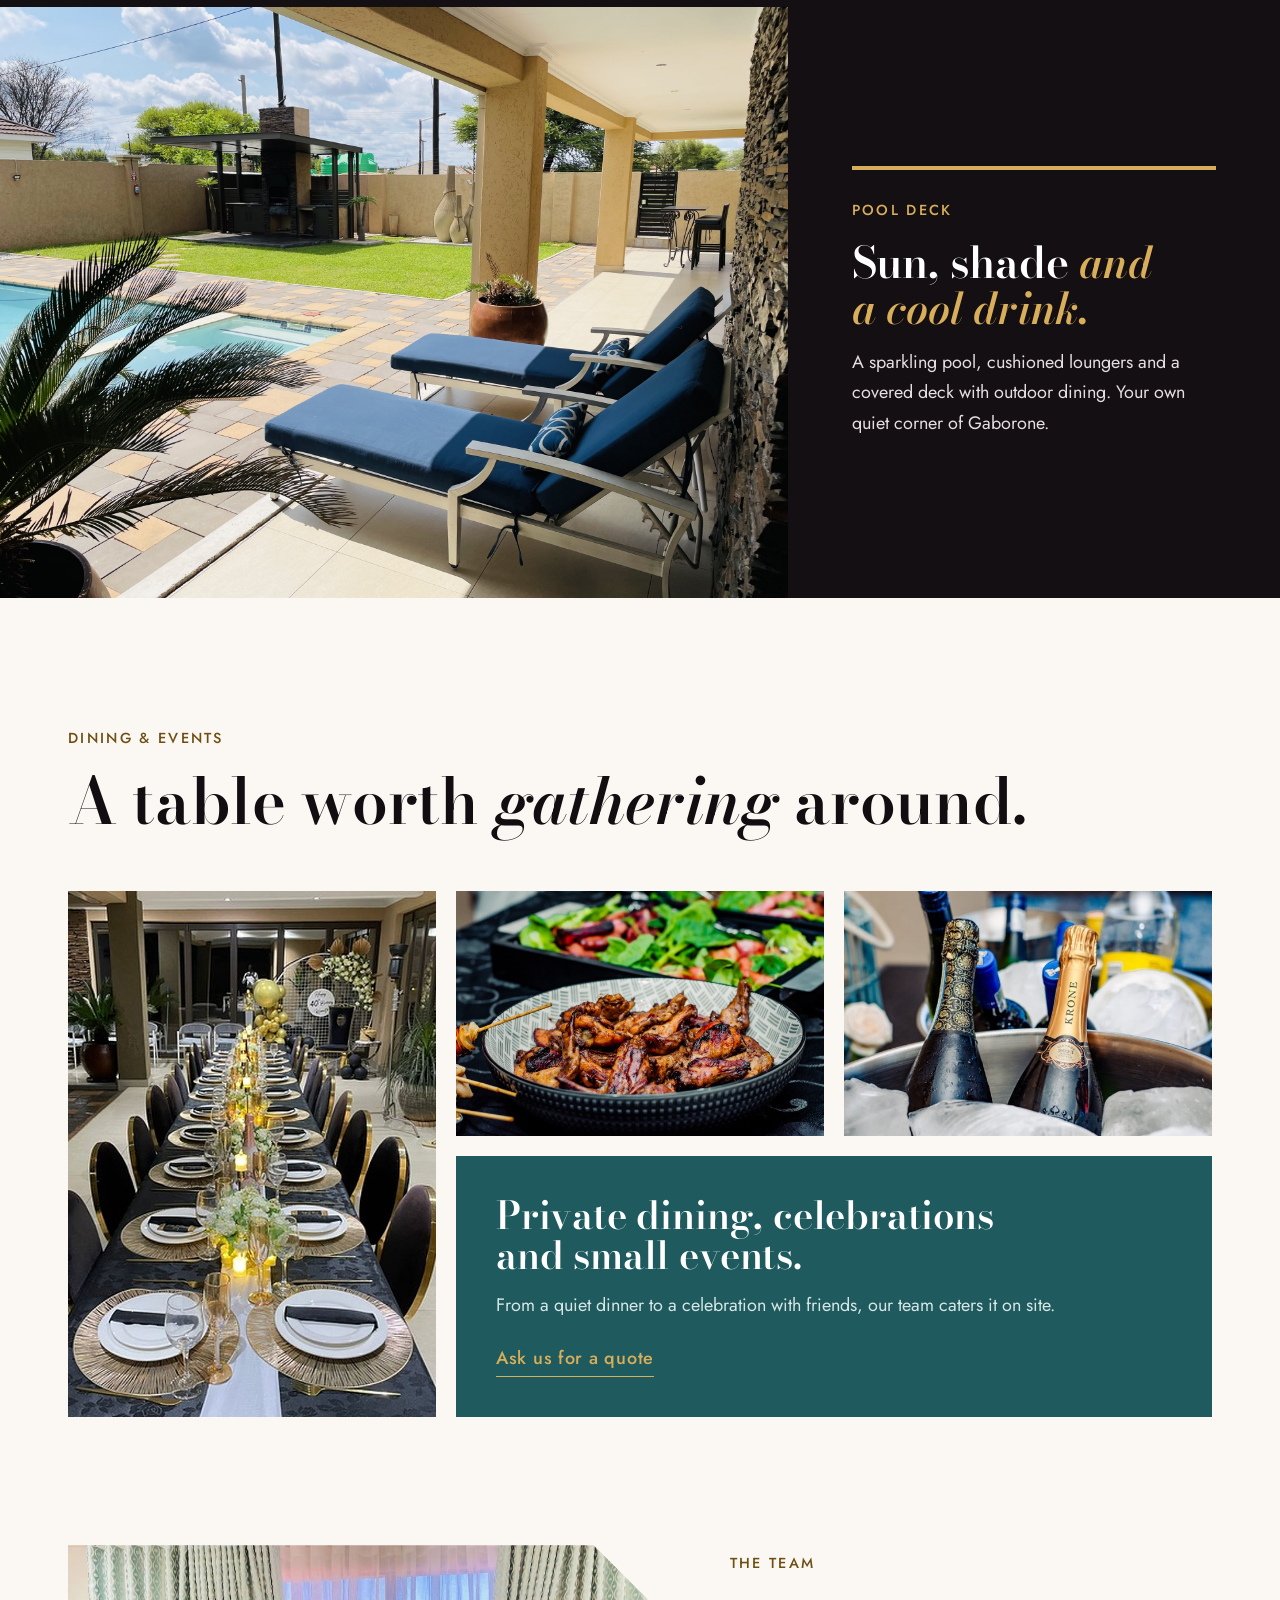
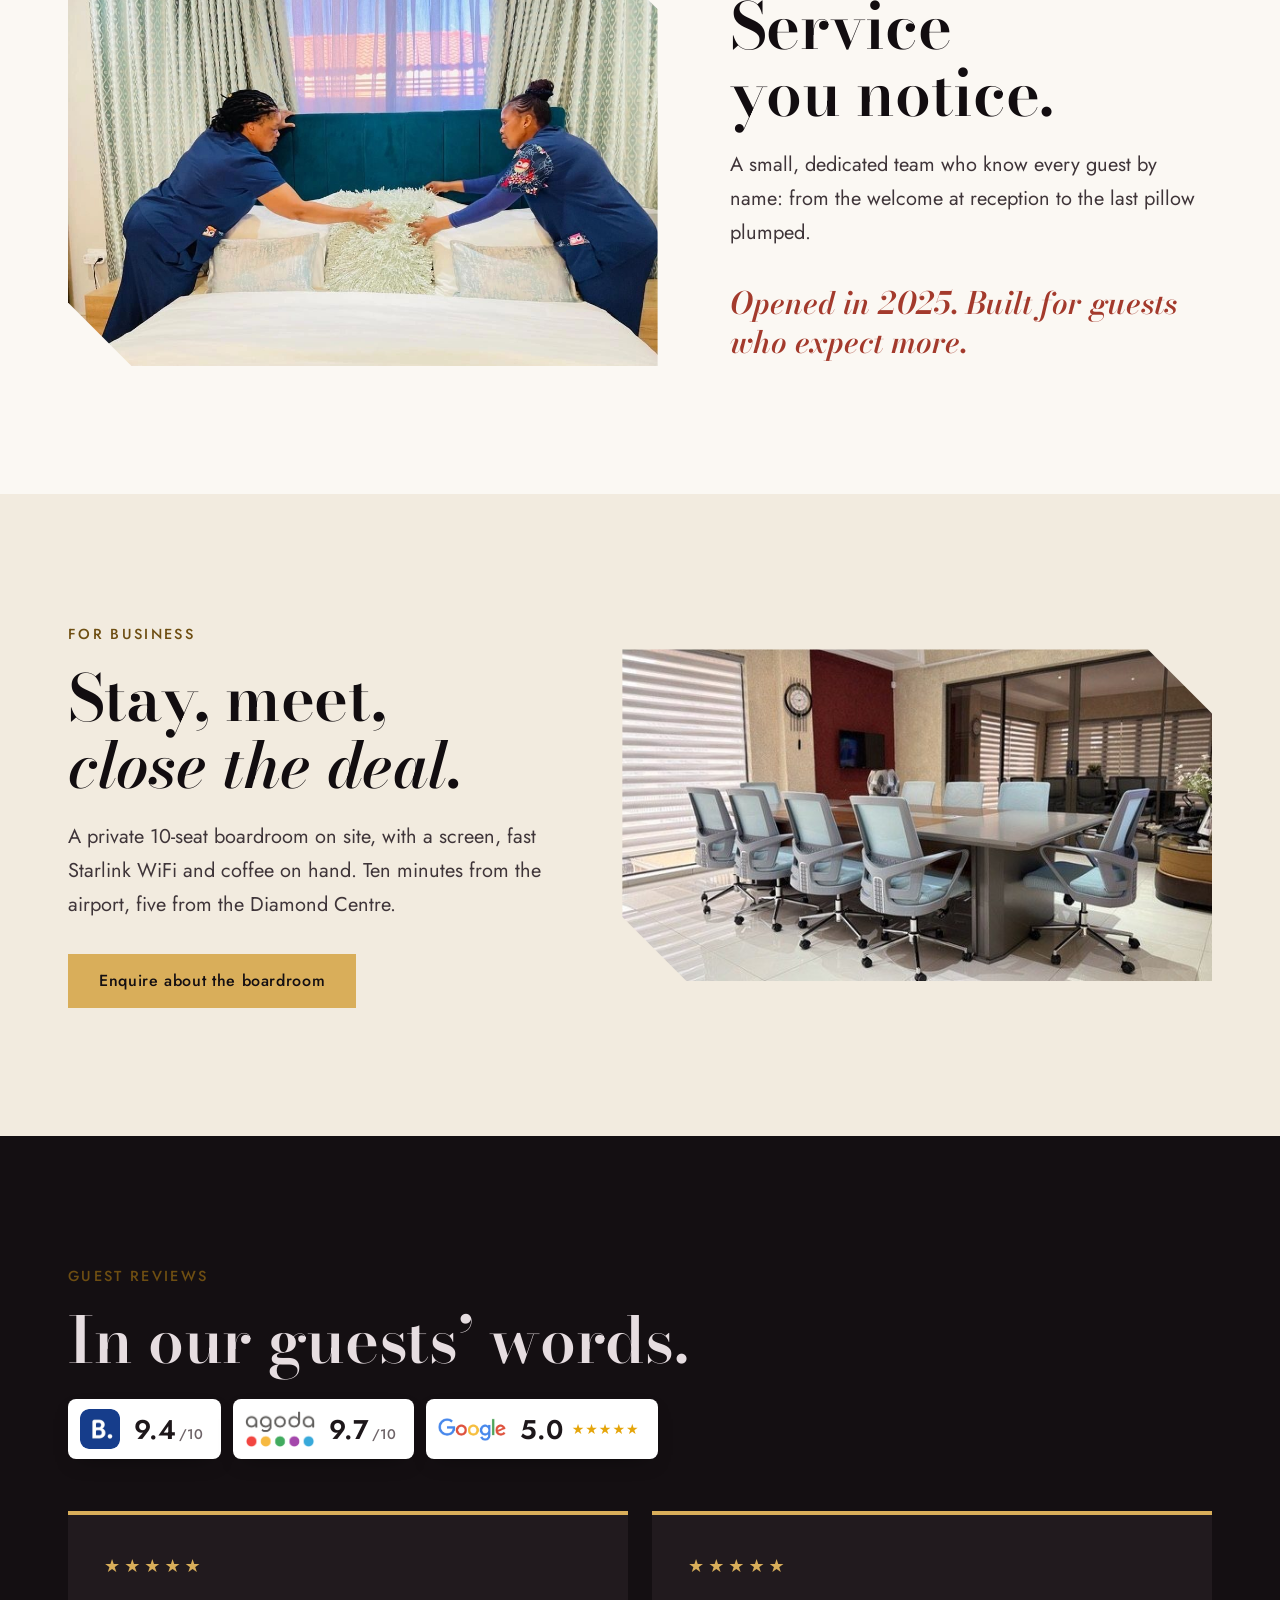
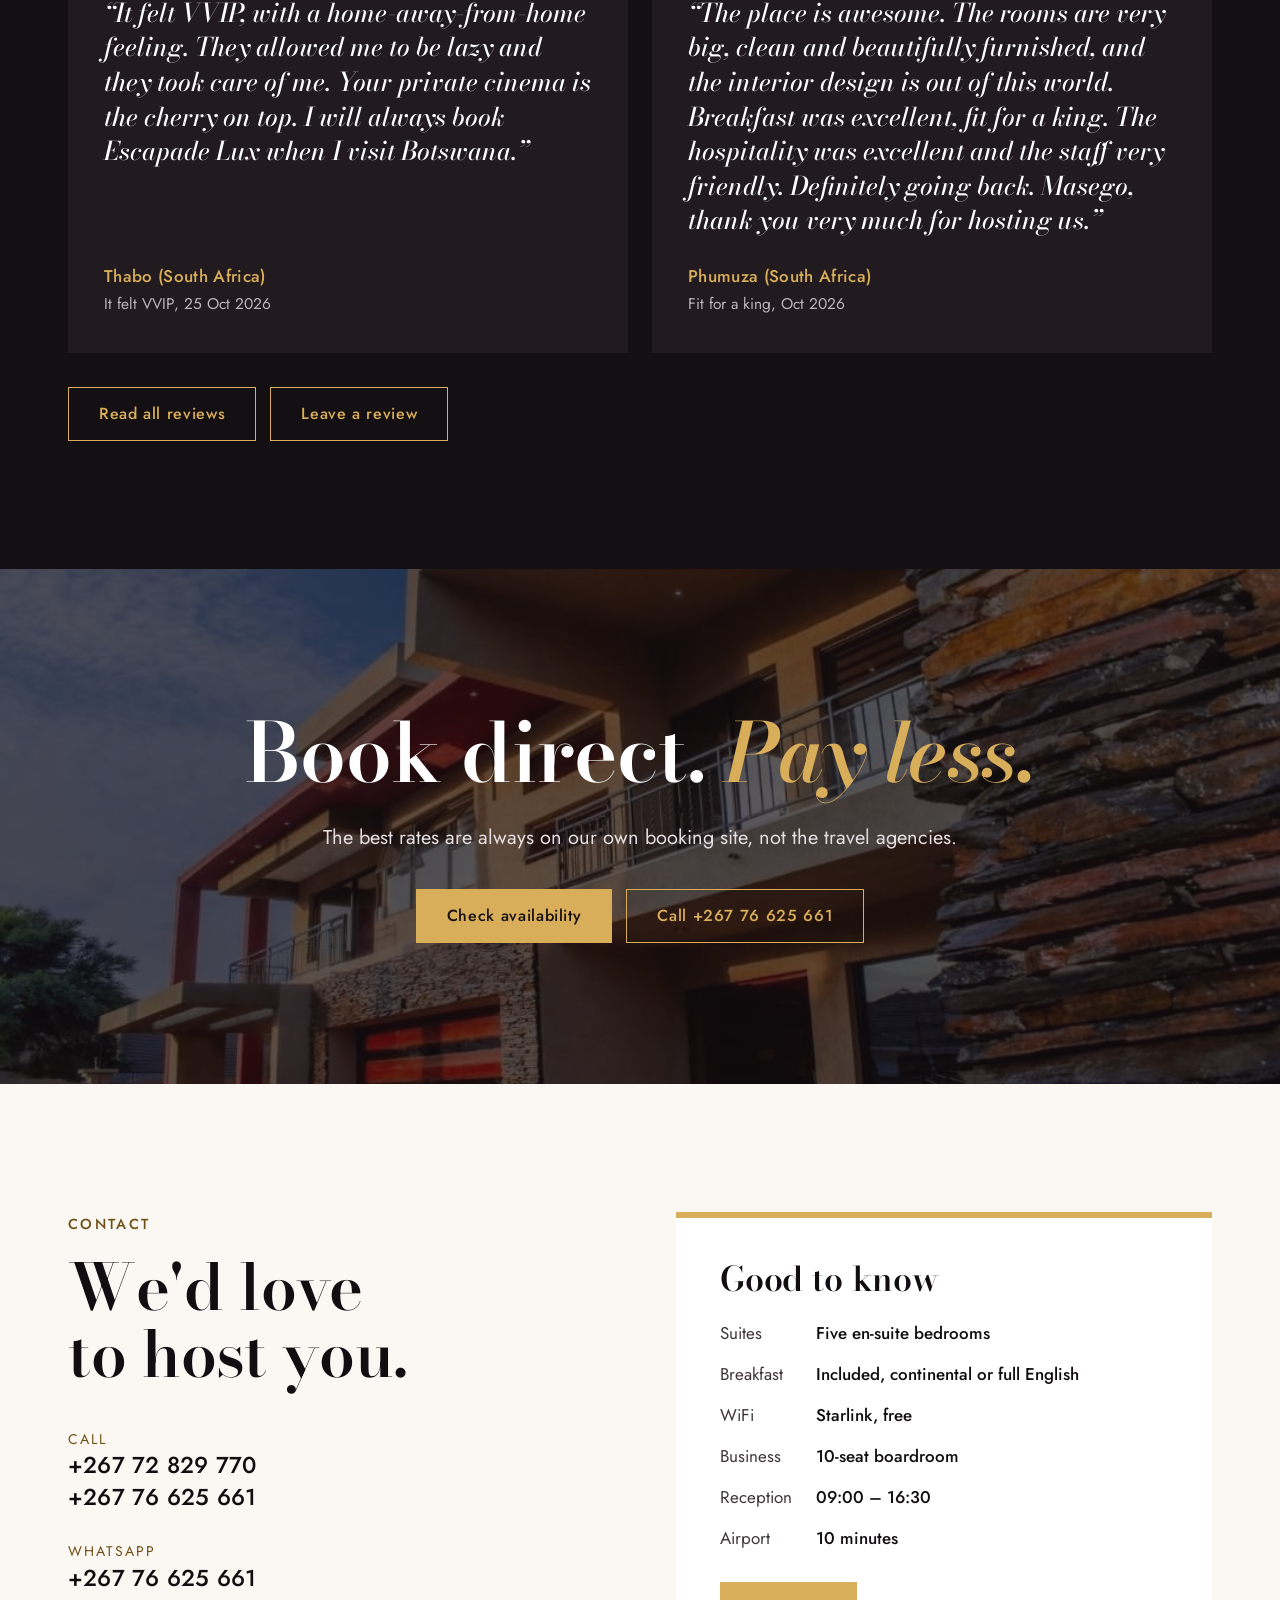
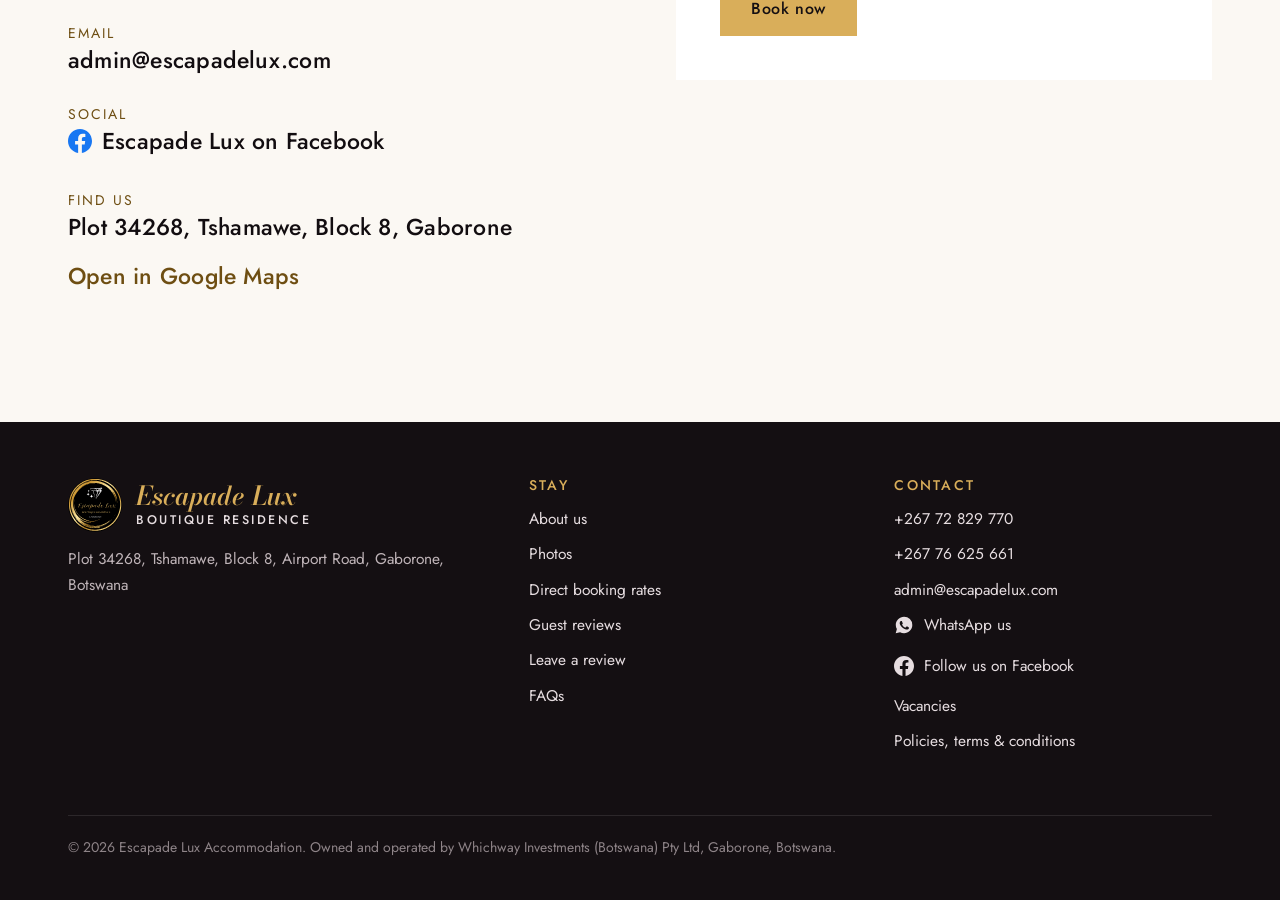
==== commit 86b2542a: "Add files via upload" ====
--- a/index.html
+++ b/index.html
@@ -37,8 +37,7 @@
 <a class="skip" href="#main">Skip to content</a>
 
 <!-- PROMOTION STRIP: change the code when a promotion runs, or delete this whole <div> when none is on. -->
-<!-- SUMMER26 PROMOTION: sells until 24 Jan 2027, stays until 31 Jan 2027. Revert banner and booking links after 24 Jan. -->
-<div class="promo"><b>SUMMER26</b> Book direct from P1,000 a night, discount applied automatically<span style="display:block;font-size:max(12px,.5em);letter-spacing:.02em;margin-top:6px;opacity:.92">Book by 24 January 2027 for stays until 31 January 2027, subject to availability.</span></div>
+<div class="promo">Book direct online with code <b>SUMMER26</b> for an exclusive discount</div>
 
 <header>
   <div class="wrap">
@@ -57,7 +56,7 @@
       <li><a href="faq.html">FAQs</a></li>
       <li><a href="index.html#contact">Contact</a></li>
     </ul></nav>
-    <a class="btn btn-gold" href="https://book-directonline.com/properties/escapadeluxaccommodation?promotion_code=SUMMER26" target="_blank" rel="noopener">Book now</a>
+    <a class="btn btn-gold" href="https://book-directonline.com/properties/escapadeluxaccommodation" target="_blank" rel="noopener">Book now</a>
     <button class="menu-btn" type="button" aria-label="Open menu" aria-expanded="false" aria-controls="mnav"><span></span><span></span><span></span></button>
   </div>
   <nav class="mnav" id="mnav" aria-label="Mobile" hidden><ul>
@@ -90,7 +89,7 @@
 
 <section class="rating-strip" aria-label="Location and guest ratings">
   <div class="wrap"><a class="rs-find" href="https://maps.google.com/?q=Escapade+Lux+Accommodation+Gaborone" target="_blank" rel="noopener"><svg viewBox="0 0 24 24" fill="none" stroke="currentColor" stroke-width="1.8" stroke-linecap="round" stroke-linejoin="round"><path d="M20 10c0 6-8 12-8 12s-8-6-8-12a8 8 0 0 1 16 0z"/><circle cx="12" cy="10" r="3"/></svg>Find us on Google Maps</a><span class="rs-gap"></span><span>Rated by our guests</span><div class="ratings" aria-label="Guest ratings">
-  <div class="rating"><img class="r-bk" src="booking.png" alt="Booking.com" width="40" height="40"><b>9.6<small>/10</small></b></div>
+  <div class="rating"><img class="r-bk" src="booking.png" alt="Booking.com" width="40" height="40"><b>9.4<small>/10</small></b></div>
   <div class="rating"><img class="r-ag" src="agoda.png" alt="Agoda" width="70" height="36"><b>9.7<small>/10</small></b></div>
   <div class="rating"><img class="r-gg" src="google.png" alt="Google" width="68" height="23"><b>5.0<i>★★★★★</i></b></div>
 </div></div>
@@ -197,13 +196,13 @@
     <span class="eyebrow">GUEST REVIEWS</span>
     <h2>In our guests’ words.</h2>
     <div class="ratings" aria-label="Guest ratings">
-  <div class="rating"><img class="r-bk" src="booking.png" alt="Booking.com" width="40" height="40"><b>9.6<small>/10</small></b></div>
+  <div class="rating"><img class="r-bk" src="booking.png" alt="Booking.com" width="40" height="40"><b>9.4<small>/10</small></b></div>
   <div class="rating"><img class="r-ag" src="agoda.png" alt="Agoda" width="70" height="36"><b>9.7<small>/10</small></b></div>
   <div class="rating"><img class="r-gg" src="google.png" alt="Google" width="68" height="23"><b>5.0<i>★★★★★</i></b></div>
 </div>
     <div class="rev-grid">
-      <figure class="rev"><div><div class="stars" aria-label="Five stars">★★★★★</div><blockquote style="margin-top:14px">“Their services are perfect, and the rooms and swimming pool are clean. We enjoyed their breakfast. They are always ready to assist.”</blockquote></div><figcaption><b>Ms Arinao I Rathogwa</b>Always ready to assist, 28 Sep 2026</figcaption></figure>
-      <figure class="rev"><div><div class="stars" aria-label="Five stars">★★★★★</div><blockquote style="margin-top:14px">“Amazing place, very beautiful and expensive-looking. The food is delicious; it felt like it was made with love. We felt very safe and comfortable.”</blockquote></div><figcaption><b>Tshepo</b>Amazing and beautiful, 27 Sep 2026</figcaption></figure>
+      <figure class="rev"><div><div class="stars" aria-label="Five stars">★★★★★</div><blockquote style="margin-top:14px">“It felt VVIP, with a home-away-from-home feeling. They allowed me to be lazy and they took care of me. Your private cinema is the cherry on top. I will always book Escapade Lux when I visit Botswana.”</blockquote></div><figcaption><b>Thabo (South Africa)</b>It felt VVIP, 25 Oct 2026</figcaption></figure>
+      <figure class="rev"><div><div class="stars" aria-label="Five stars">★★★★★</div><blockquote style="margin-top:14px">“The place is awesome. The rooms are very big, clean and beautifully furnished, and the interior design is out of this world. Breakfast was excellent, fit for a king. The hospitality was excellent and the staff very friendly. Definitely going back. Masego, thank you very much for hosting us.”</blockquote></div><figcaption><b>Phumuza (South Africa)</b>Fit for a king, Oct 2026</figcaption></figure>
     </div>
     <div class="hero-actions"><a class="btn btn-line" href="reviews.html">Read all reviews</a><a class="btn btn-line" href="leave-review.html">Leave a review</a></div>
   </div>
@@ -215,7 +214,7 @@
     <h2>Book direct. <em>Pay less.</em></h2>
     <p class="lead" style="margin:26px auto 0;color:#E6DDE0">The best rates are always on our own booking site, not the travel agencies.</p>
     <div class="hero-actions">
-      <a class="btn btn-gold" href="https://book-directonline.com/properties/escapadeluxaccommodation?promotion_code=SUMMER26" target="_blank" rel="noopener">Check availability</a>
+      <a class="btn btn-gold" href="https://book-directonline.com/properties/escapadeluxaccommodation" target="_blank" rel="noopener">Check availability</a>
       <a class="btn btn-line" href="tel:+26776625661">Call +267 76 625 661</a>
     </div>
   </div>
@@ -244,7 +243,7 @@
         <dt>Reception</dt><dd>09:00 – 16:30</dd>
         <dt>Airport</dt><dd>10 minutes</dd>
       </dl>
-      <a class="btn btn-gold" href="https://book-directonline.com/properties/escapadeluxaccommodation?promotion_code=SUMMER26" target="_blank" rel="noopener">Book now</a>
+      <a class="btn btn-gold" href="https://book-directonline.com/properties/escapadeluxaccommodation" target="_blank" rel="noopener">Book now</a>
     </div>
   </div>
 </section>
@@ -290,7 +289,7 @@
 <a class="wa-float" href="https://wa.me/26776625661?text=Hello%20Escapade%20Lux%2C%20I%27d%20like%20to%20enquire%20about%20a%20booking." target="_blank" rel="noopener" aria-label="Chat with us on WhatsApp"><svg viewBox="0 0 24 24" fill="currentColor" aria-hidden="true"><path d="M12.04 2C6.58 2 2.13 6.45 2.13 11.91c0 1.75.46 3.45 1.32 4.95L2.05 22l5.25-1.38a9.9 9.9 0 0 0 4.74 1.21h.01c5.46 0 9.91-4.45 9.91-9.91A9.86 9.86 0 0 0 12.04 2zm5.8 14.13c-.24.68-1.42 1.3-1.95 1.34-.5.05-.97.23-3.27-.68-2.77-1.09-4.52-3.92-4.66-4.1-.13-.18-1.11-1.48-1.11-2.82 0-1.34.7-2 .95-2.27.25-.27.54-.34.72-.34h.52c.17 0 .39-.06.61.47.24.56.78 1.93.85 2.07.07.14.11.3.02.48-.09.18-.14.3-.27.46-.14.16-.29.36-.41.48-.14.14-.28.29-.12.56.16.27.71 1.17 1.52 1.9 1.05.93 1.93 1.22 2.2 1.36.27.14.43.11.59-.07.16-.18.68-.79.86-1.06.18-.27.36-.23.61-.14.25.09 1.59.75 1.86.89.27.14.45.2.52.32.07.11.07.66-.17 1.33z"/></svg><span>WhatsApp us</span></a>
 
 <div class="callbar">
-  <a class="btn btn-gold" href="https://book-directonline.com/properties/escapadeluxaccommodation?promotion_code=SUMMER26" target="_blank" rel="noopener">Book now</a>
+  <a class="btn btn-gold" href="https://book-directonline.com/properties/escapadeluxaccommodation" target="_blank" rel="noopener">Book now</a>
   <a class="btn btn-wa" href="https://wa.me/26776625661?text=Hello%20Escapade%20Lux%2C%20I%27d%20like%20to%20enquire%20about%20a%20booking." target="_blank" rel="noopener"><svg viewBox="0 0 24 24" fill="currentColor" aria-hidden="true"><path d="M12.04 2C6.58 2 2.13 6.45 2.13 11.91c0 1.75.46 3.45 1.32 4.95L2.05 22l5.25-1.38a9.9 9.9 0 0 0 4.74 1.21h.01c5.46 0 9.91-4.45 9.91-9.91A9.86 9.86 0 0 0 12.04 2zm5.8 14.13c-.24.68-1.42 1.3-1.95 1.34-.5.05-.97.23-3.27-.68-2.77-1.09-4.52-3.92-4.66-4.1-.13-.18-1.11-1.48-1.11-2.82 0-1.34.7-2 .95-2.27.25-.27.54-.34.72-.34h.52c.17 0 .39-.06.61.47.24.56.78 1.93.85 2.07.07.14.11.3.02.48-.09.18-.14.3-.27.46-.14.16-.29.36-.41.48-.14.14-.28.29-.12.56.16.27.71 1.17 1.52 1.9 1.05.93 1.93 1.22 2.2 1.36.27.14.43.11.59-.07.16-.18.68-.79.86-1.06.18-.27.36-.23.61-.14.25.09 1.59.75 1.86.89.27.14.45.2.52.32.07.11.07.66-.17 1.33z"/></svg>WhatsApp</a>
   <a class="btn btn-line" href="tel:+26772829770">Call</a>
 </div>
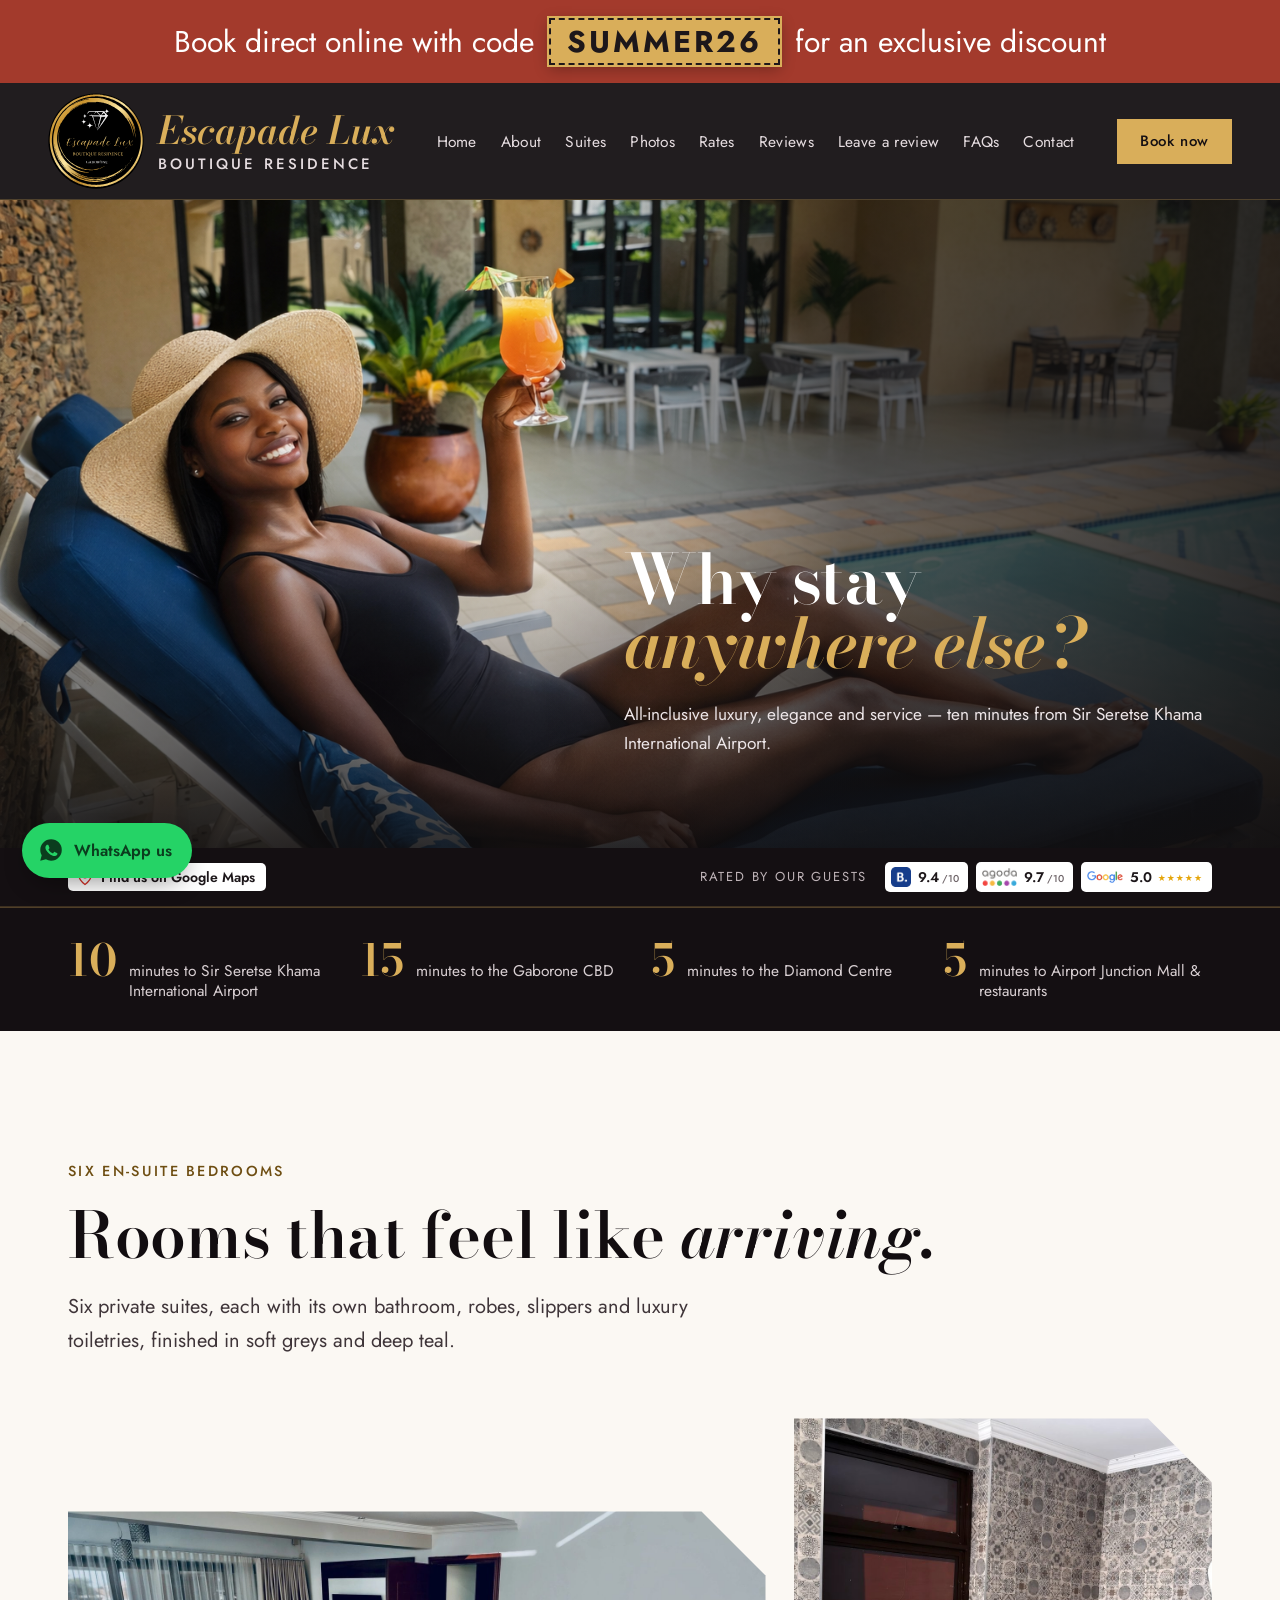
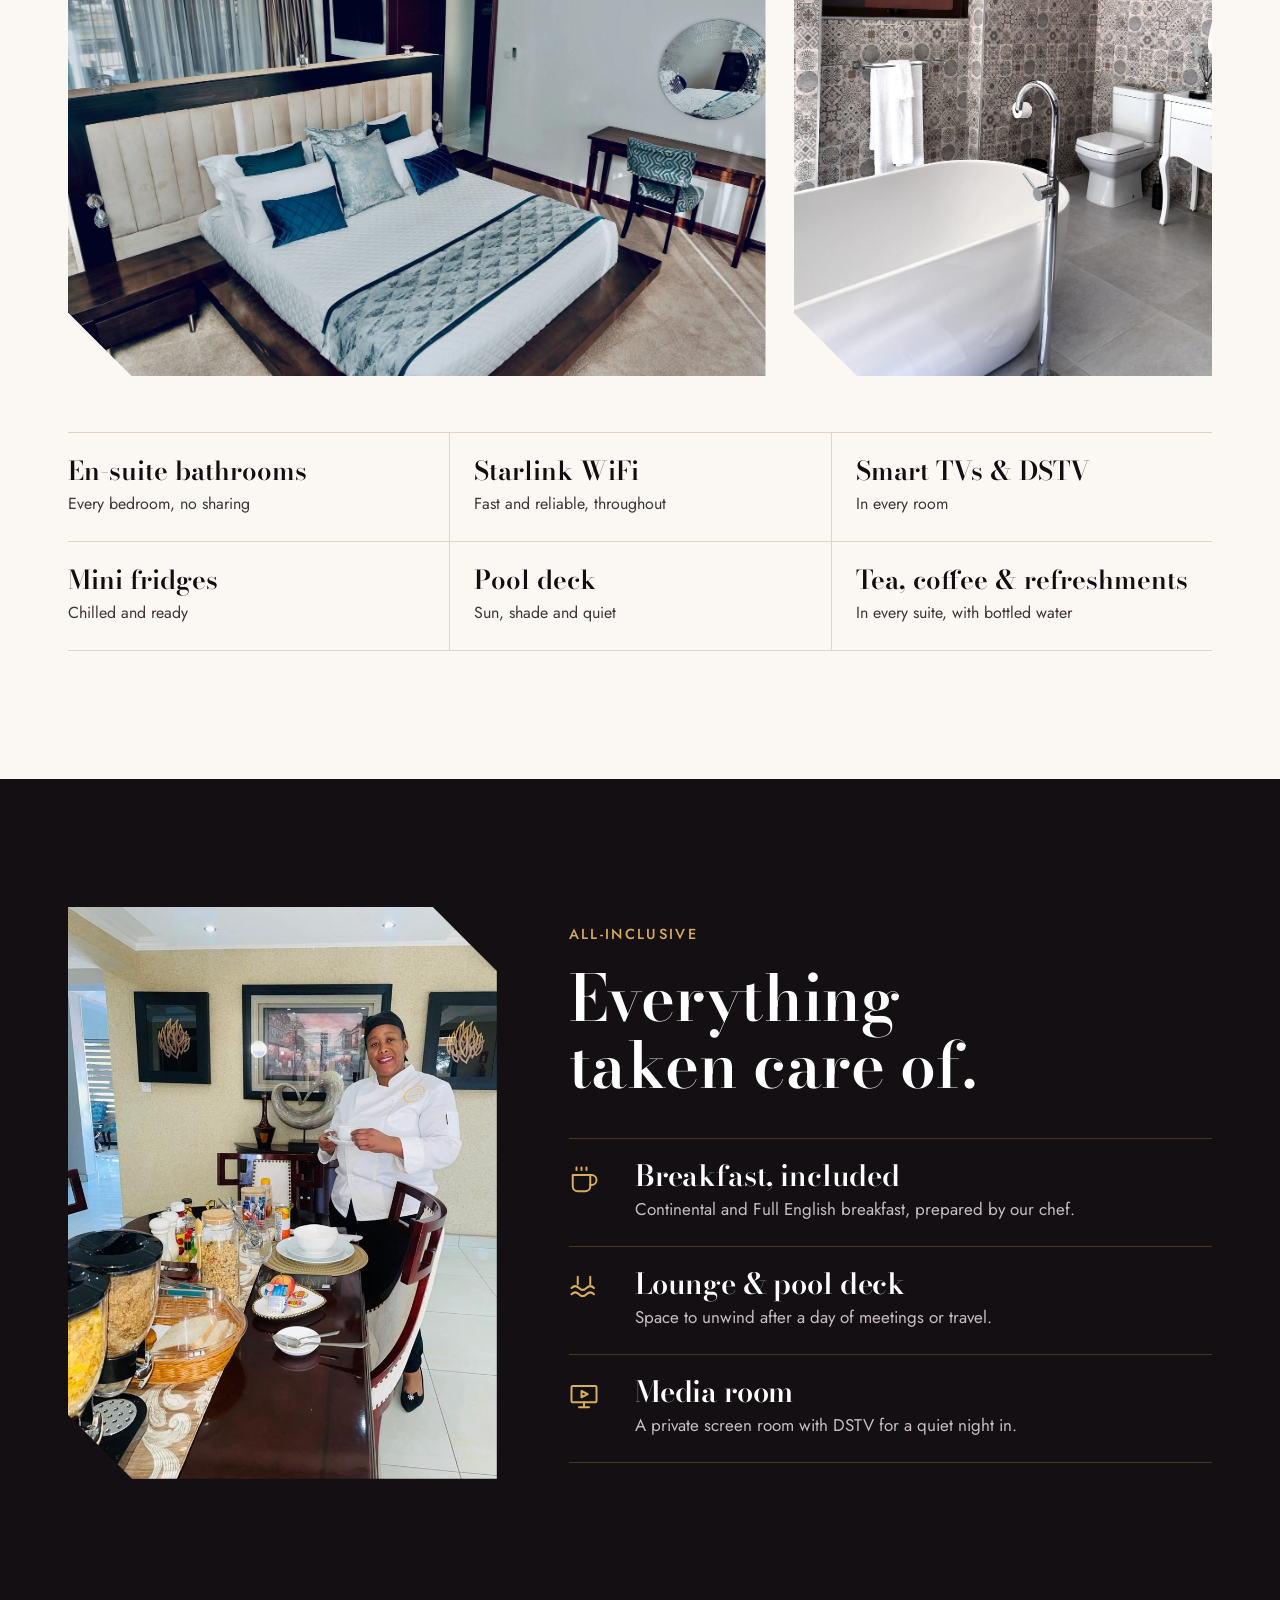
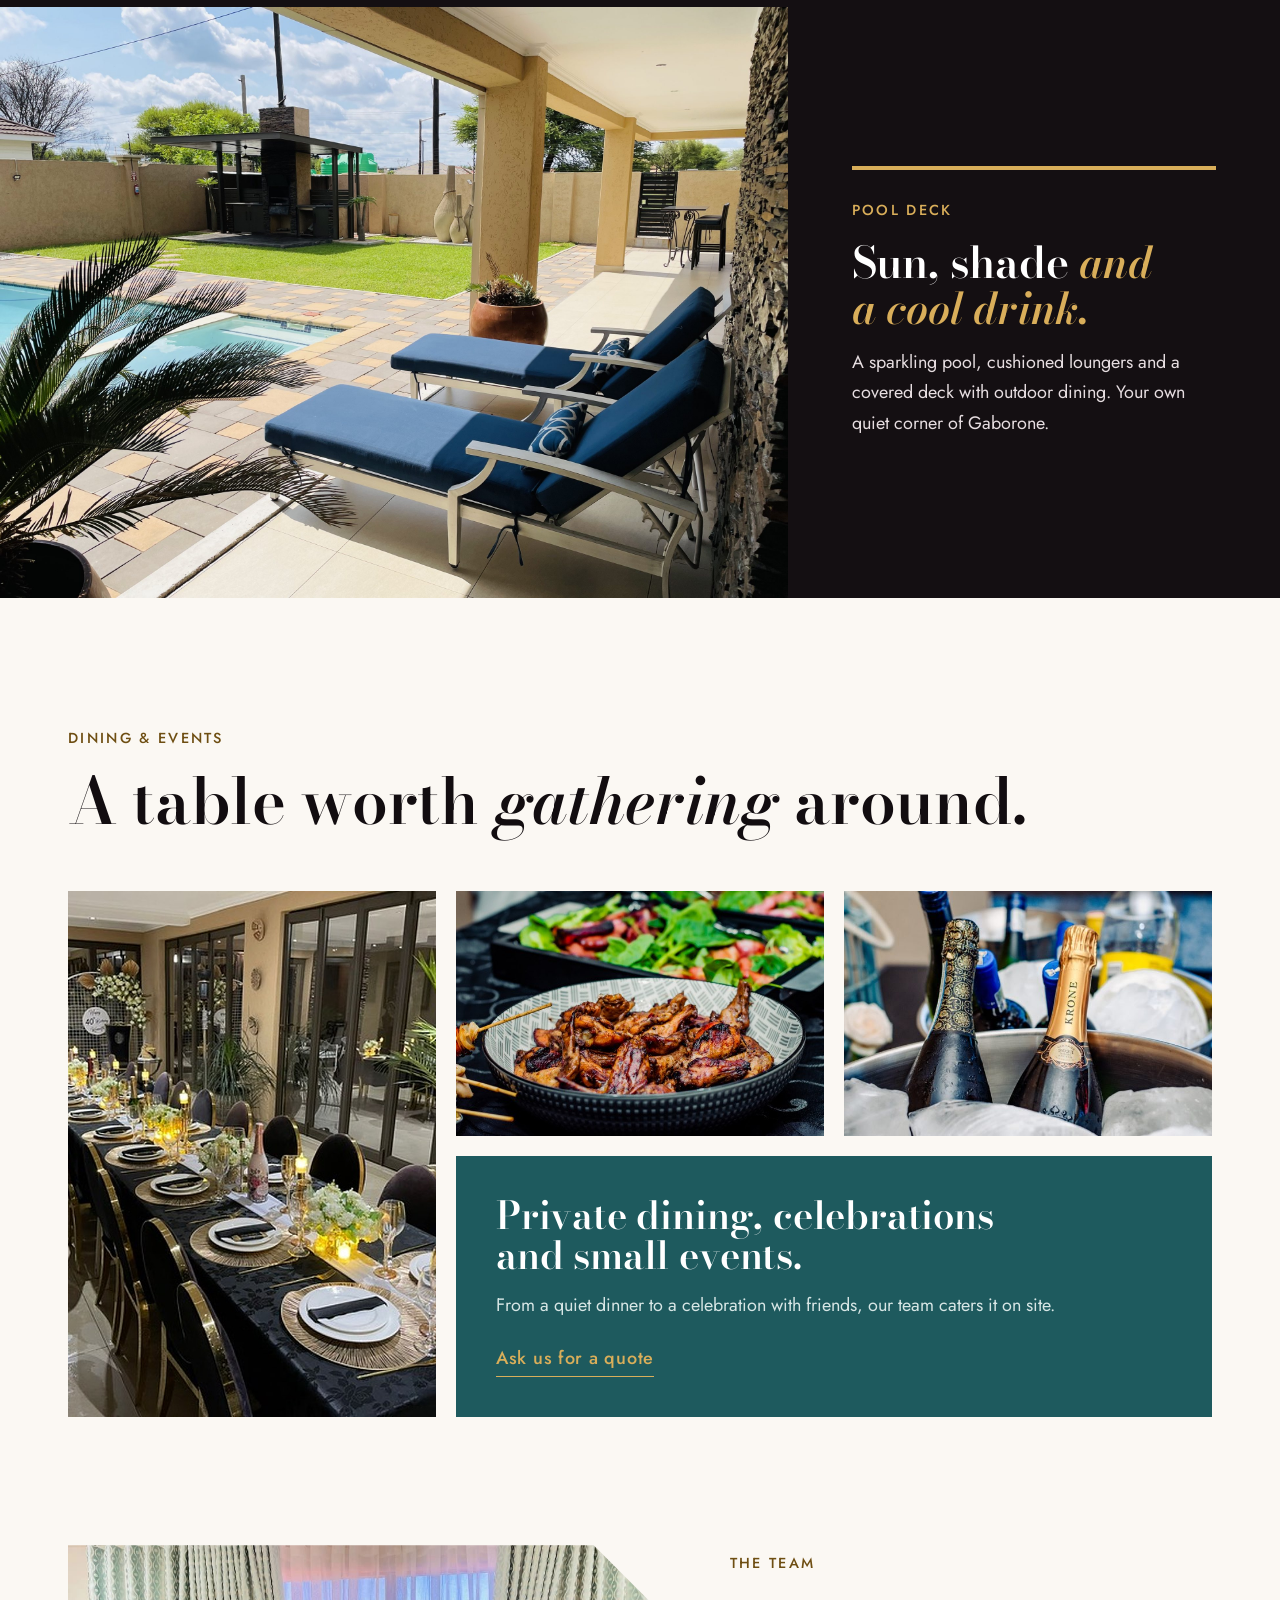
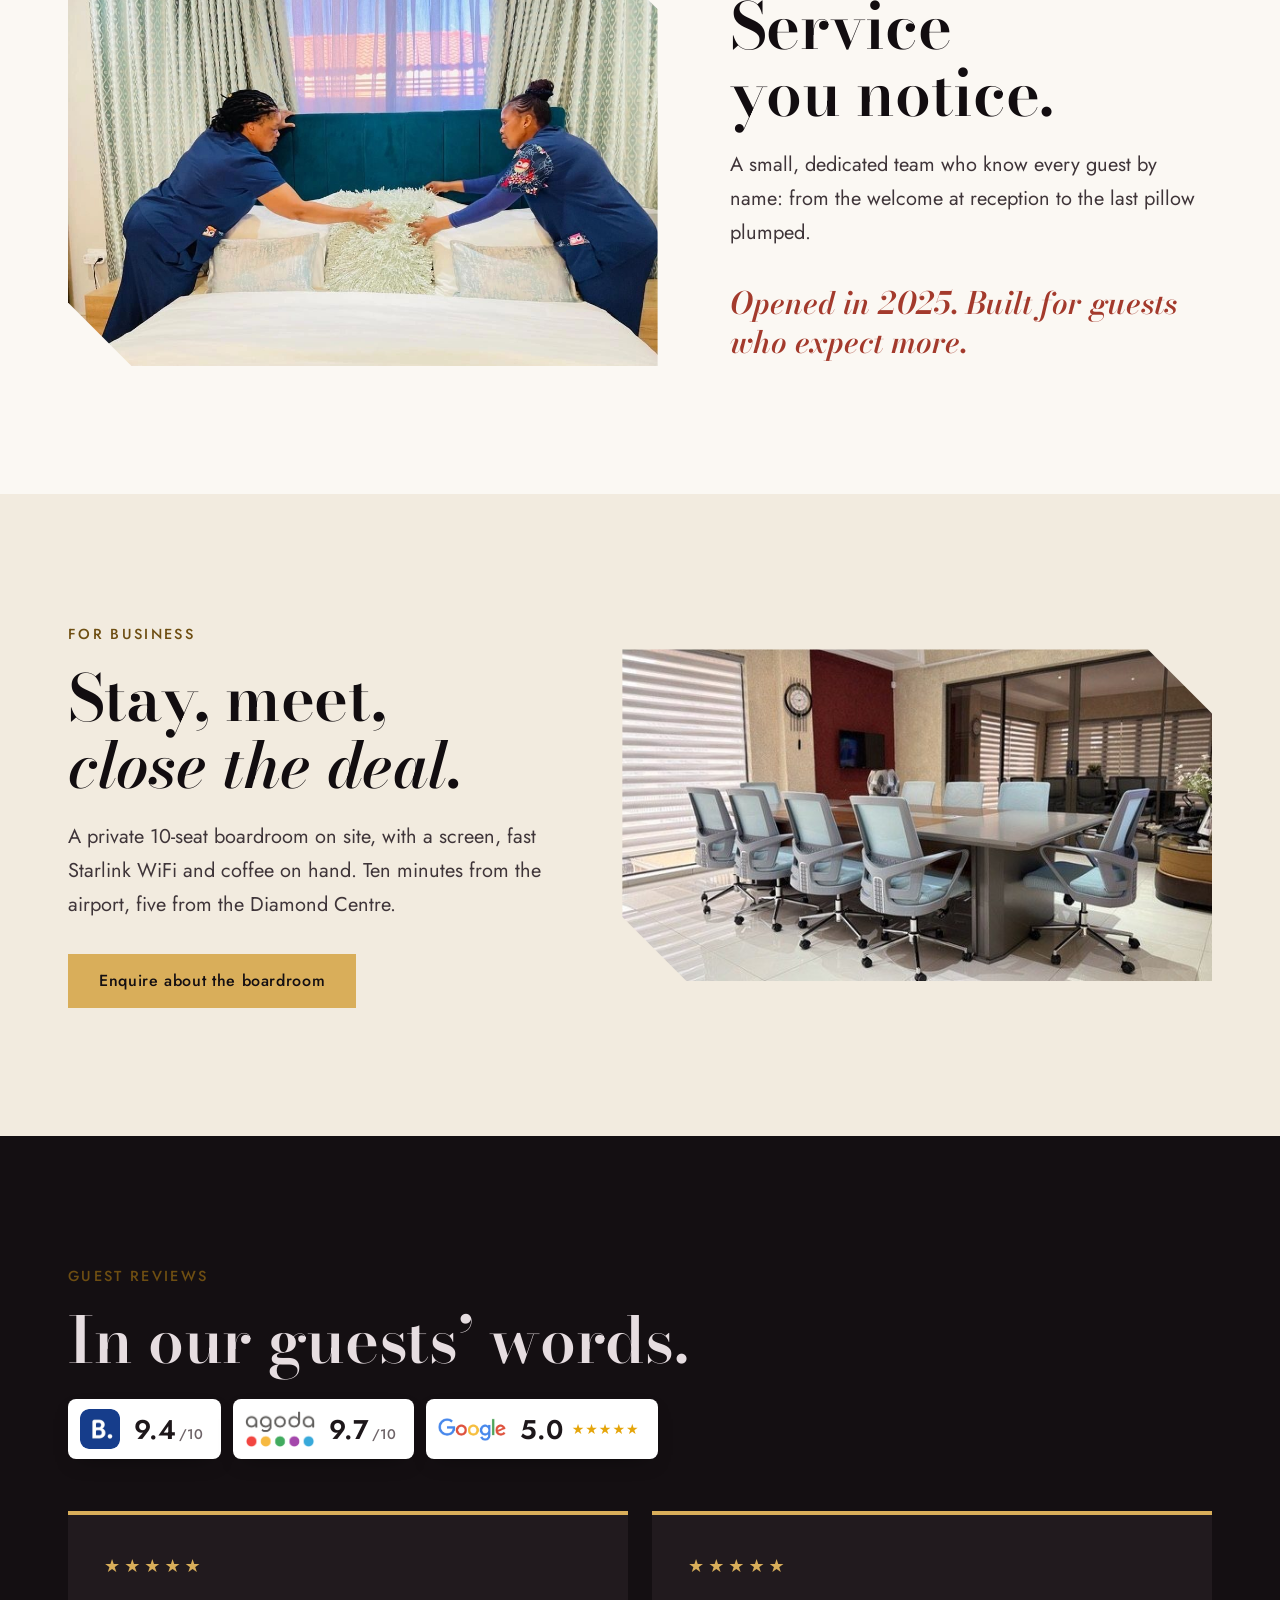
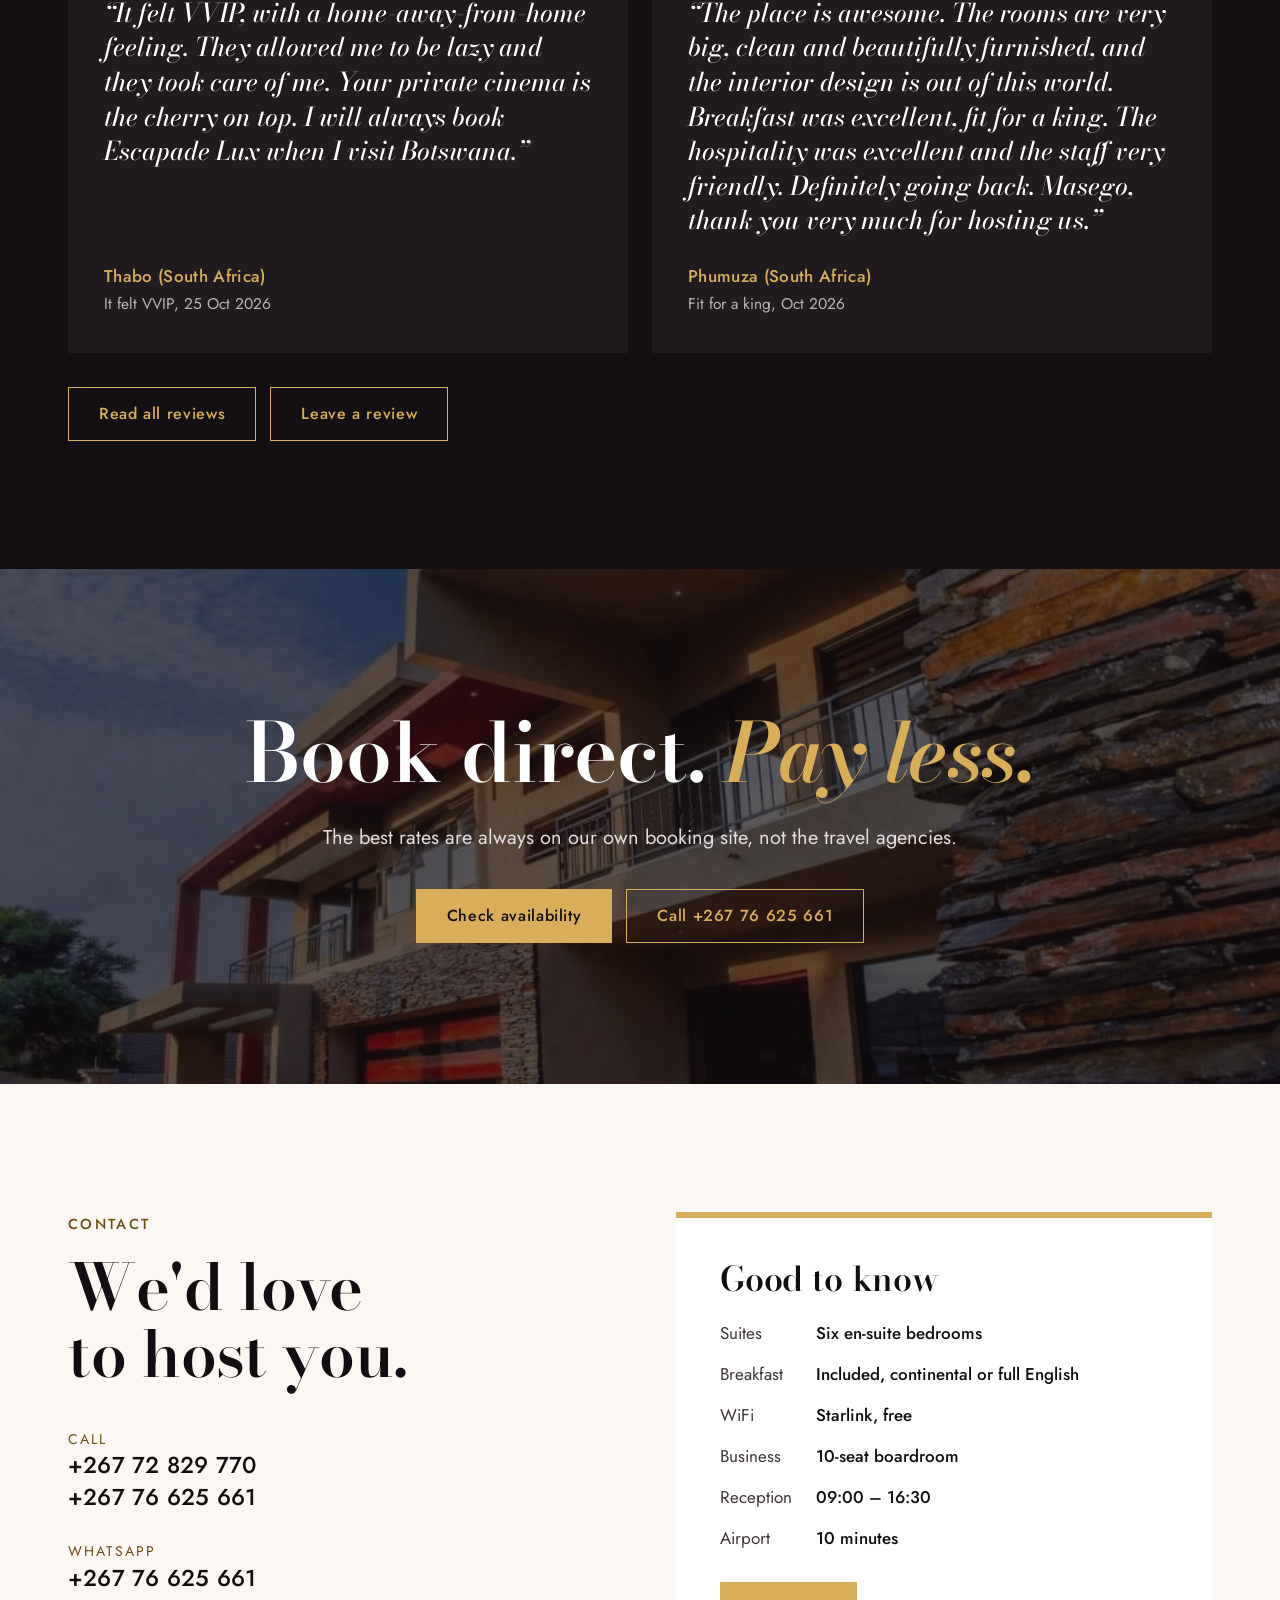
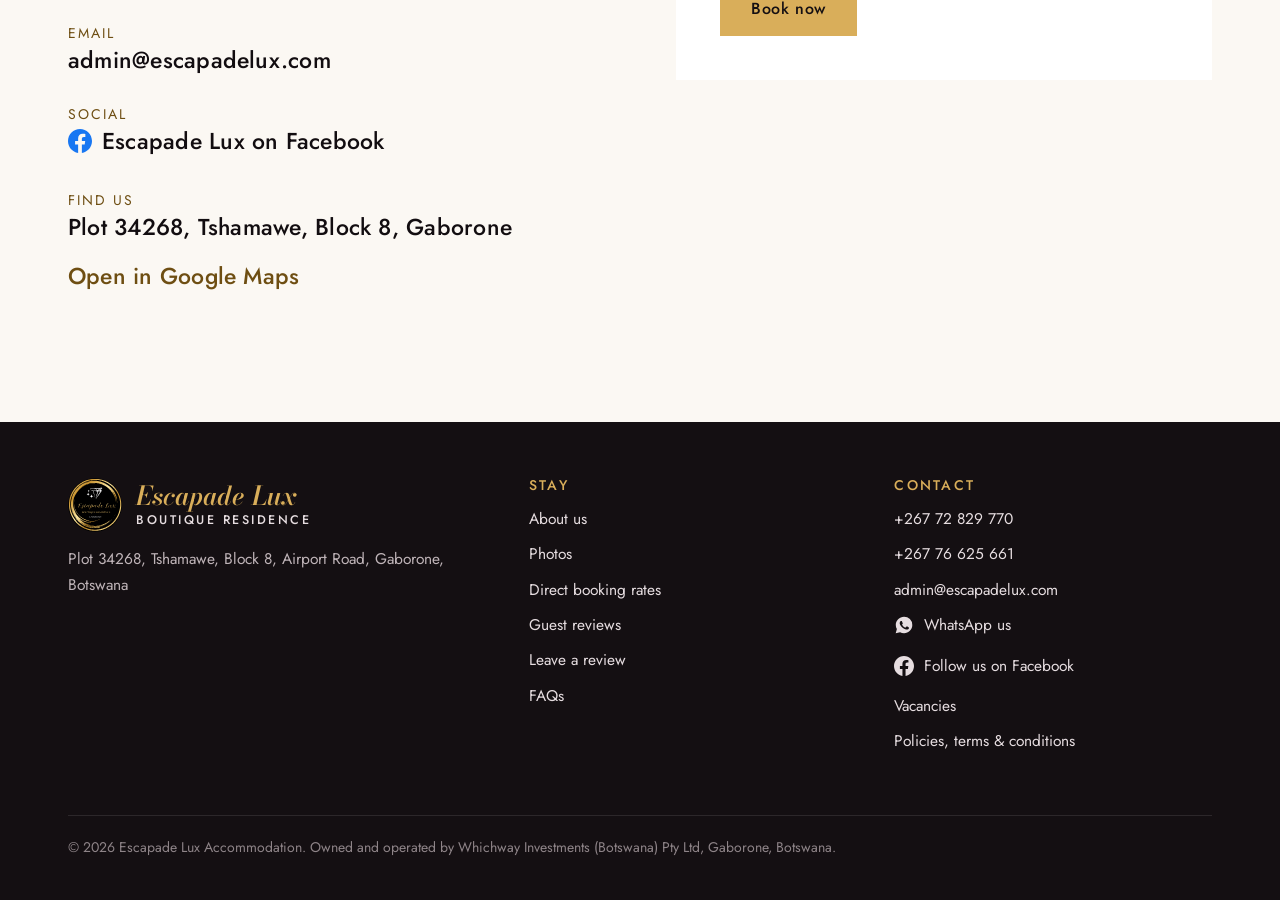
==== commit 53e6c9e9: "Room count: five to six en-suite bedrooms (home, about, FAQ, meta) Co-Authored-By: Claude Opus 5.5 <" ====
--- a/index.html
+++ b/index.html
@@ -4,11 +4,11 @@
 <meta charset="utf-8">
 <meta name="viewport" content="width=device-width, initial-scale=1, viewport-fit=cover">
 <title>Escapade Lux Boutique Residence | Luxury Accommodation in Gaborone</title>
-<meta name="description" content="All-inclusive boutique luxury in Gaborone, Botswana. Five en-suite suites, breakfast included, pool deck, media room and boardroom, 10 minutes from Sir Seretse Khama International Airport.">
+<meta name="description" content="All-inclusive boutique luxury in Gaborone, Botswana. Six en-suite suites, breakfast included, pool deck, media room and boardroom, 10 minutes from Sir Seretse Khama International Airport.">
 <meta name="theme-color" content="#140F12">
 <link rel="icon" href="favicon.png">
 <meta property="og:title" content="Escapade Lux Boutique Residence | Luxury Accommodation in Gaborone">
-<meta property="og:description" content="All-inclusive boutique luxury in Gaborone, Botswana. Five en-suite suites, breakfast included, pool deck, media room and boardroom, 10 minutes from Sir Seretse Khama International Airport.">
+<meta property="og:description" content="All-inclusive boutique luxury in Gaborone, Botswana. Six en-suite suites, breakfast included, pool deck, media room and boardroom, 10 minutes from Sir Seretse Khama International Airport.">
 <meta property="og:image" content="exterior.jpg">
 <link rel="preload" href="bodoni.woff2" as="font" type="font/woff2" crossorigin>
 <link rel="preload" href="jost.woff2" as="font" type="font/woff2" crossorigin>
@@ -18,7 +18,7 @@
   "@context": "https://schema.org",
   "@type": "LodgingBusiness",
   "name": "Escapade Lux Boutique Residence",
-  "description": "All-inclusive boutique accommodation in Gaborone with five en-suite bedrooms, breakfast, pool deck and boardroom.",
+  "description": "All-inclusive boutique accommodation in Gaborone with six en-suite bedrooms, breakfast, pool deck and boardroom.",
   "telephone": ["+26772829770", "+26776625661"],
   "email": "admin@escapadelux.com",
   "url": "https://escapadelux.com",
@@ -106,9 +106,9 @@
 
 <section class="sec" id="suites">
   <div class="wrap">
-    <span class="eyebrow">FIVE EN-SUITE BEDROOMS</span>
+    <span class="eyebrow">SIX EN-SUITE BEDROOMS</span>
     <h2>Rooms that feel like <em>arriving.</em></h2>
-    <p class="lead">Five private suites, each with its own bathroom, robes, slippers and luxury toiletries, finished in soft greys and deep teal.</p>
+    <p class="lead">Six private suites, each with its own bathroom, robes, slippers and luxury toiletries, finished in soft greys and deep teal.</p>
     <div class="suites-grid">
       <figure class="facet a" style="margin:0"><img src="suite.jpg" alt="Suite with a king bed, teal cushions, upholstered headboard and writing desk" loading="lazy"></figure>
       <figure class="facet b" style="margin:0"><img src="bath.jpg" alt="En-suite bathroom with a freestanding bath and patterned tiles" loading="lazy"></figure>
@@ -236,7 +236,7 @@
     <div class="panel">
       <h3>Good to know</h3>
       <dl>
-        <dt>Suites</dt><dd>Five en-suite bedrooms</dd>
+        <dt>Suites</dt><dd>Six en-suite bedrooms</dd>
         <dt>Breakfast</dt><dd>Included, continental or full English</dd>
         <dt>WiFi</dt><dd>Starlink, free</dd>
         <dt>Business</dt><dd>10-seat boardroom</dd>
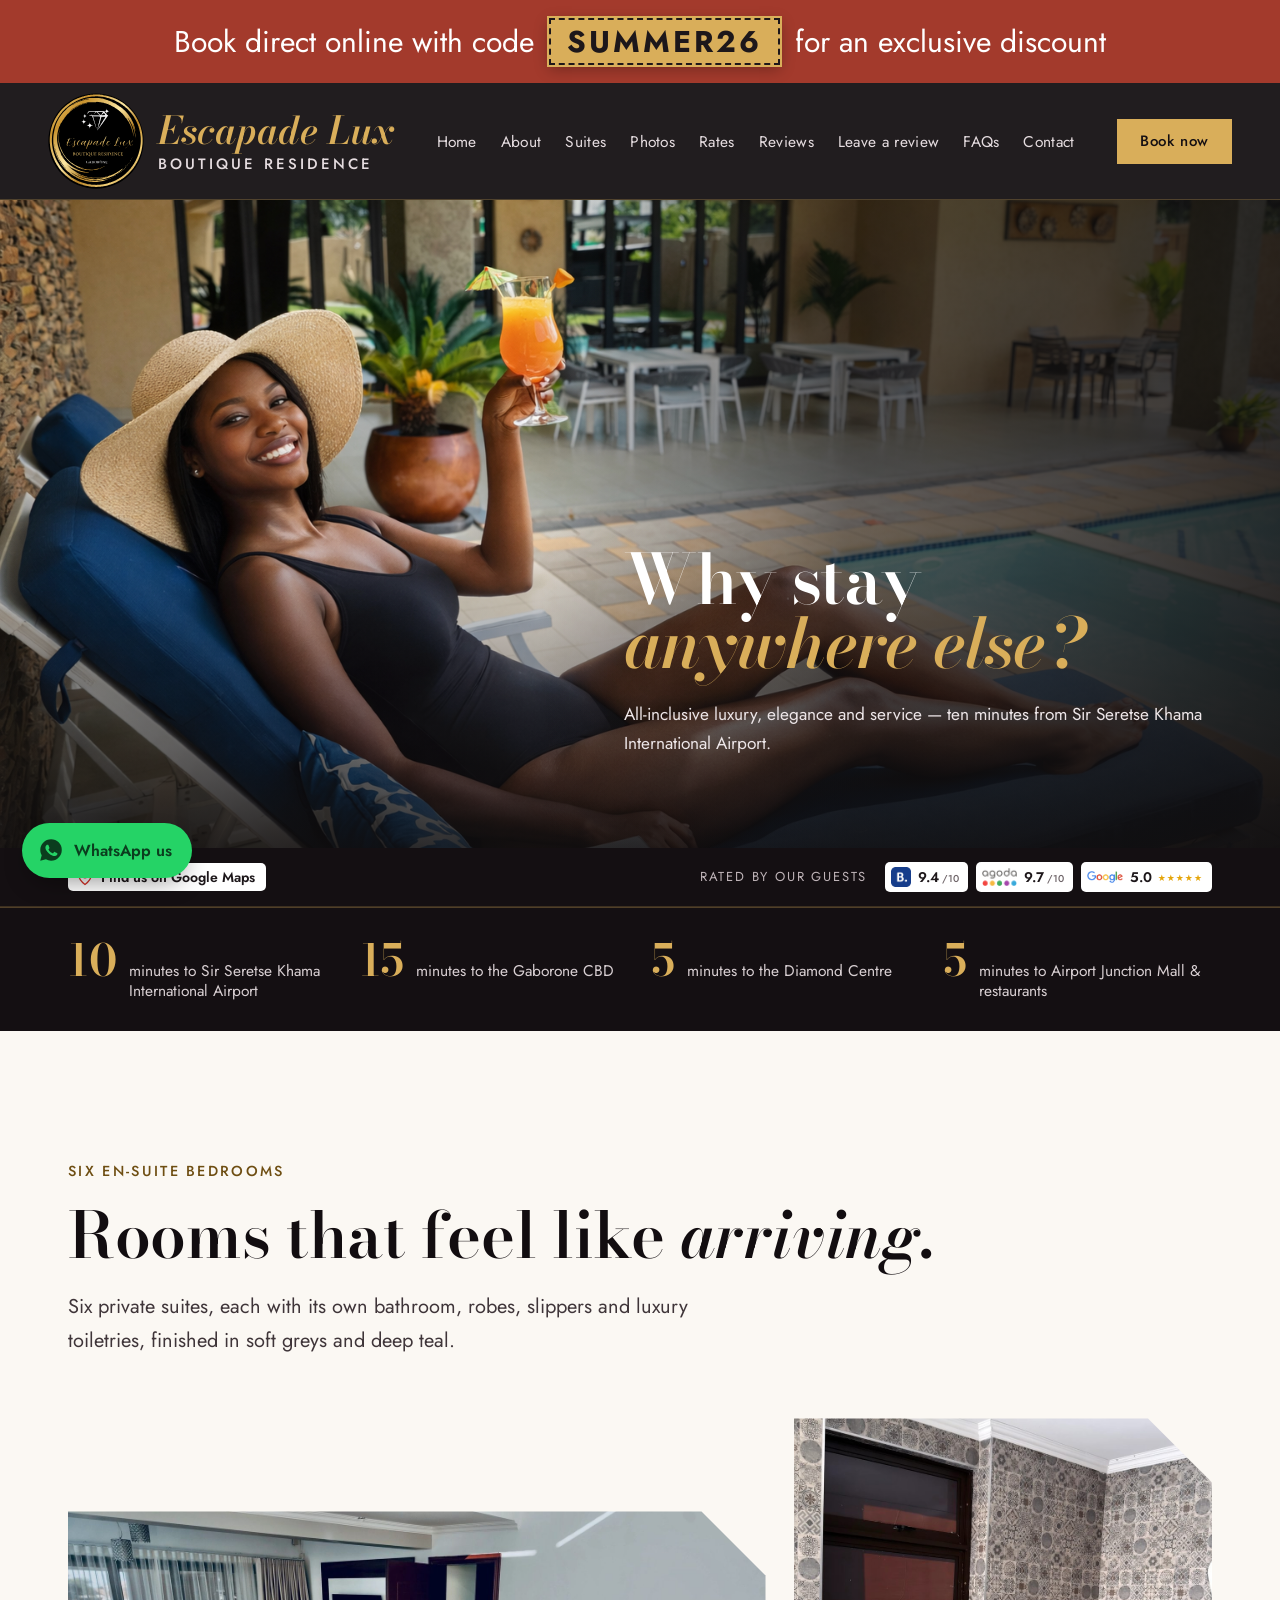
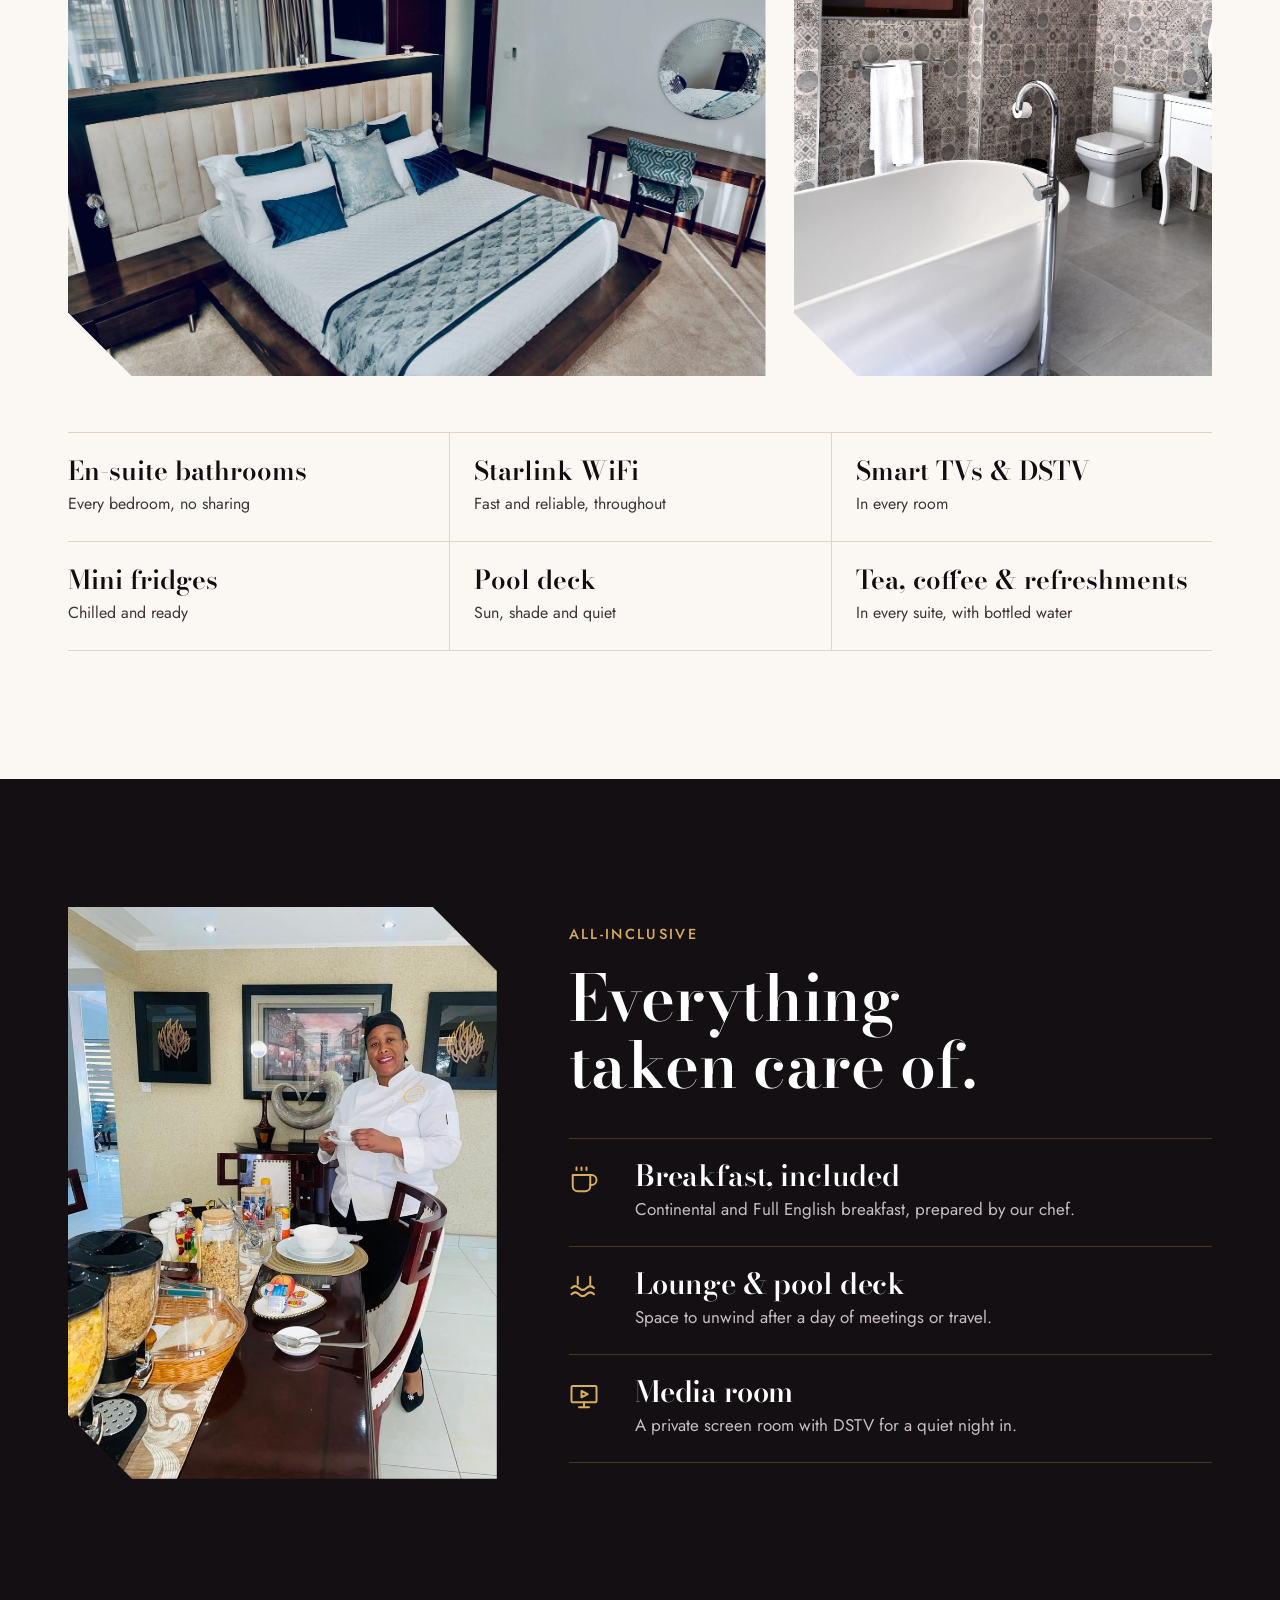
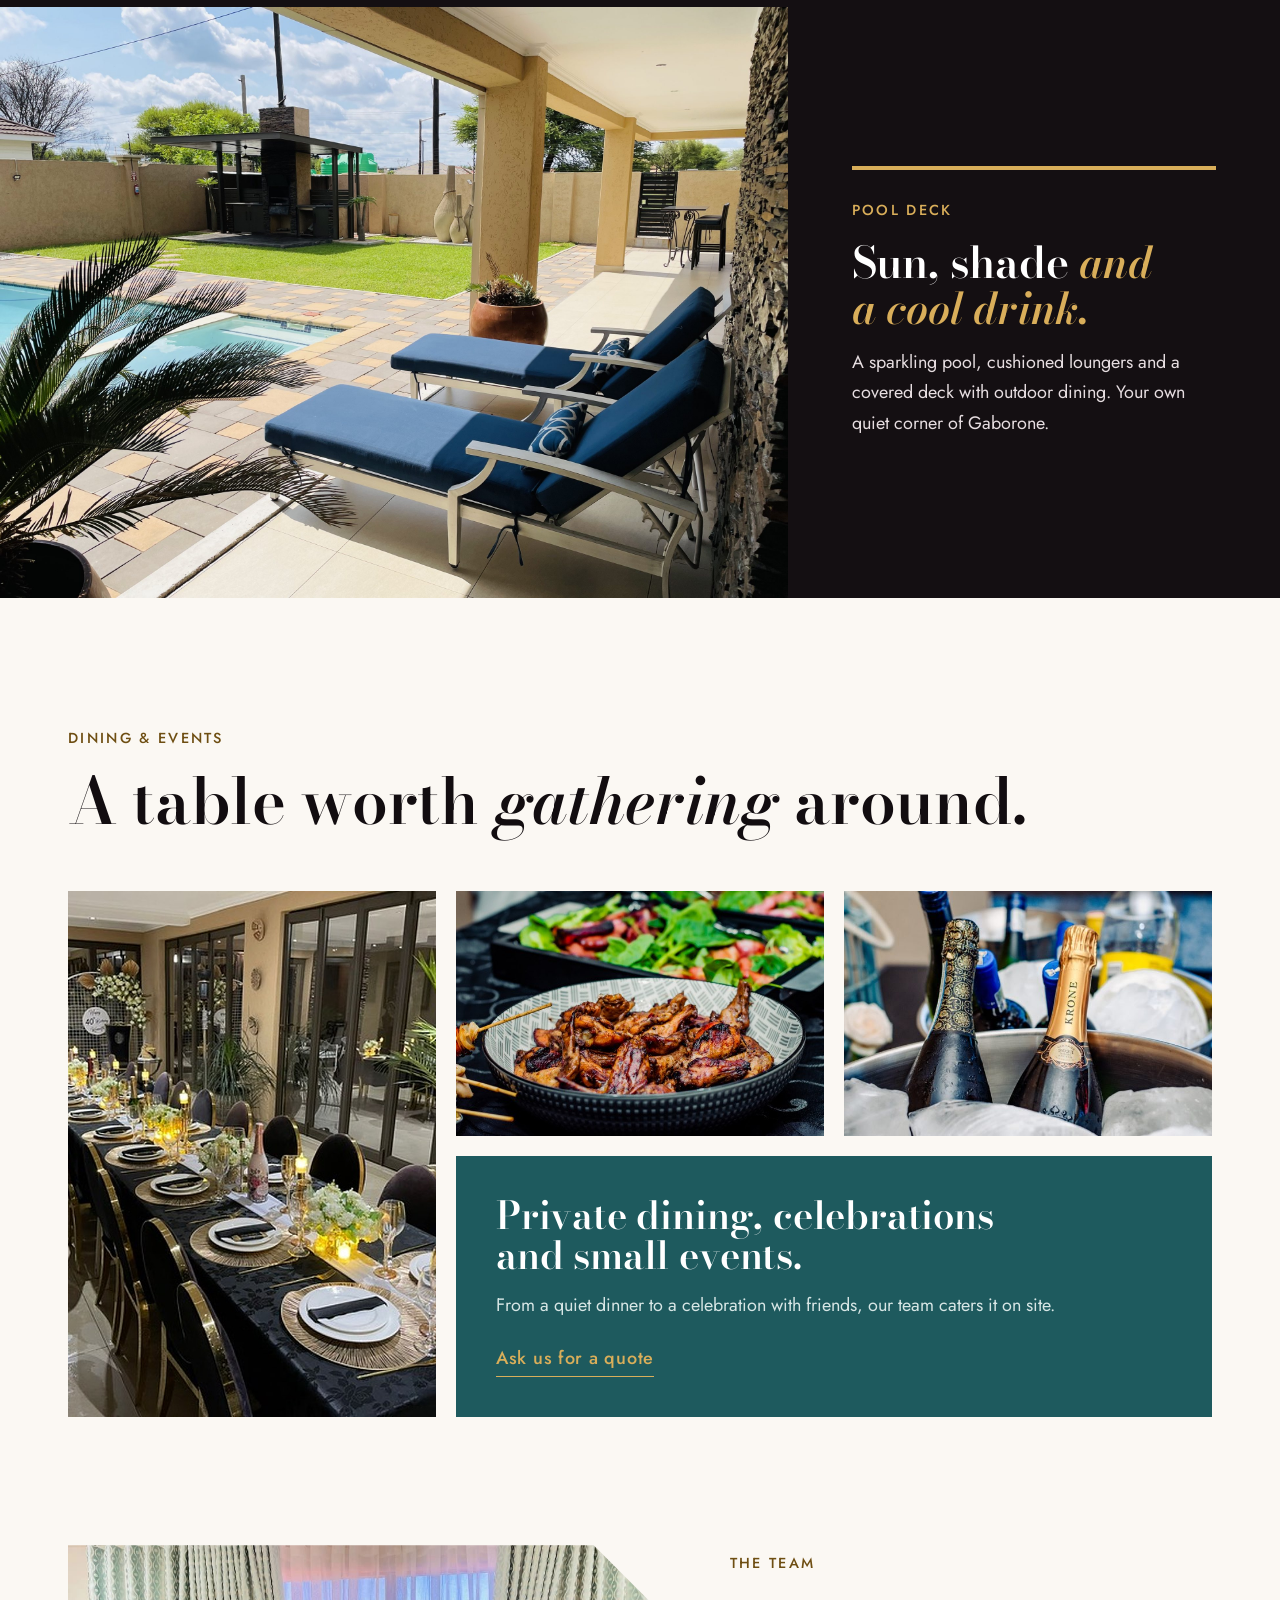
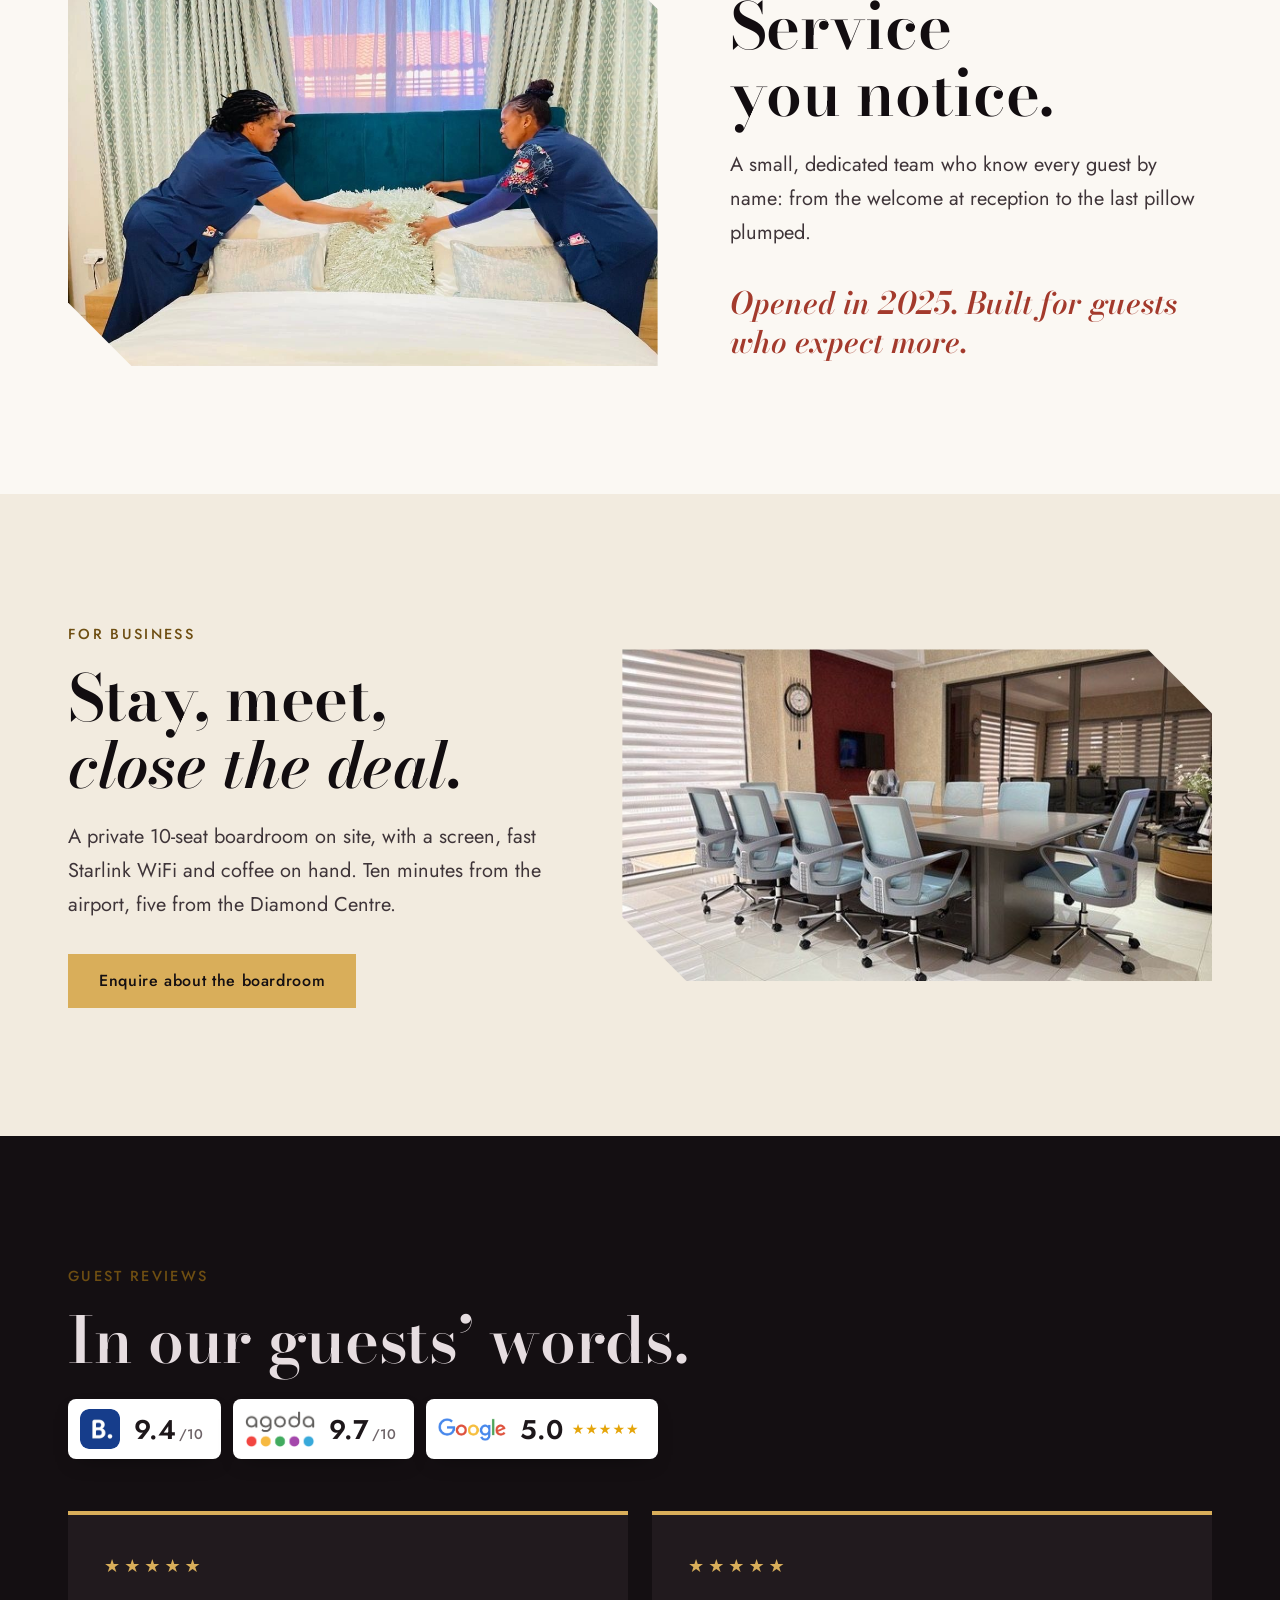
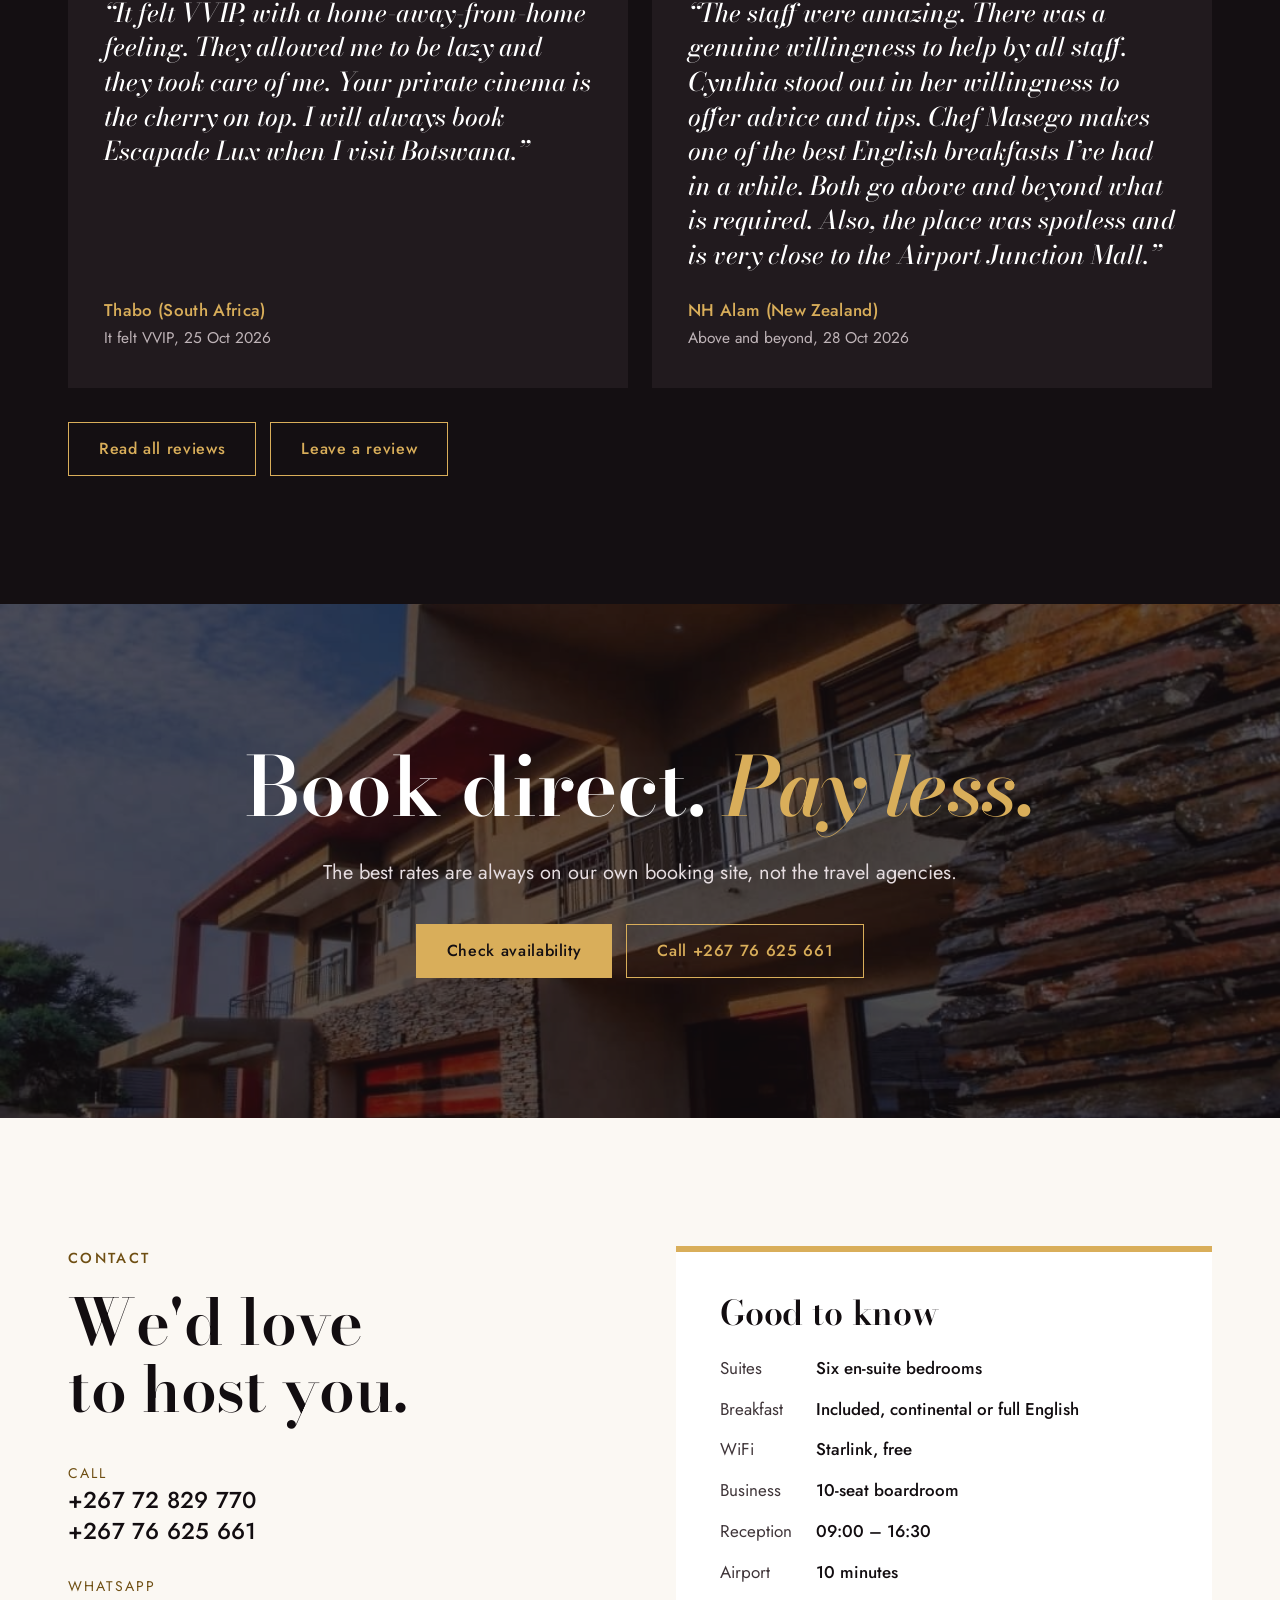
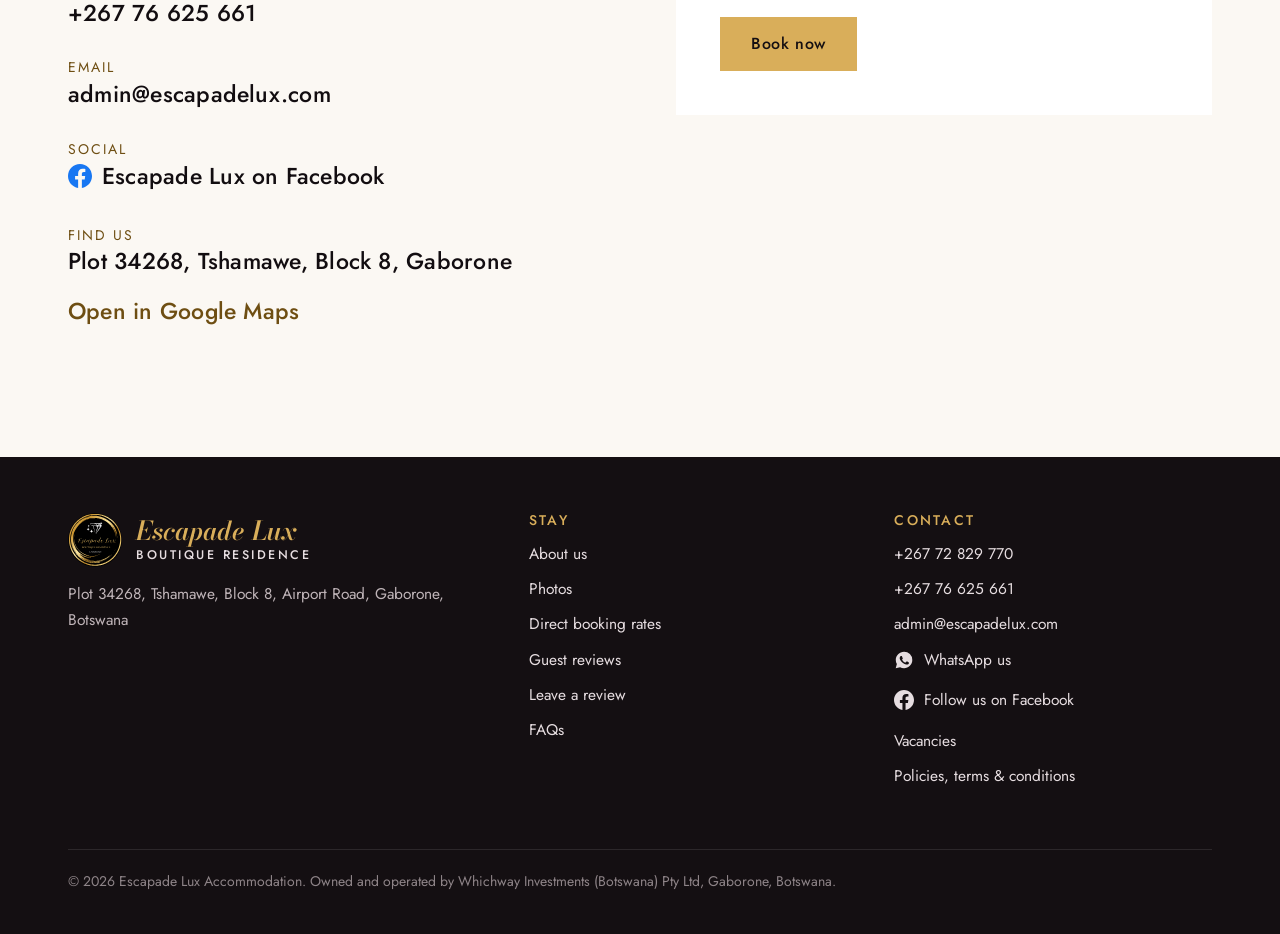
==== commit 02e04792: "Draft: add Nov 2026 reviews (NH Alam, Torsten, Boingotlo Ranko); feature NH Alam on home Co-Authored" ====
--- a/index.html
+++ b/index.html
@@ -202,7 +202,7 @@
 </div>
     <div class="rev-grid">
       <figure class="rev"><div><div class="stars" aria-label="Five stars">★★★★★</div><blockquote style="margin-top:14px">“It felt VVIP, with a home-away-from-home feeling. They allowed me to be lazy and they took care of me. Your private cinema is the cherry on top. I will always book Escapade Lux when I visit Botswana.”</blockquote></div><figcaption><b>Thabo (South Africa)</b>It felt VVIP, 25 Oct 2026</figcaption></figure>
-      <figure class="rev"><div><div class="stars" aria-label="Five stars">★★★★★</div><blockquote style="margin-top:14px">“The place is awesome. The rooms are very big, clean and beautifully furnished, and the interior design is out of this world. Breakfast was excellent, fit for a king. The hospitality was excellent and the staff very friendly. Definitely going back. Masego, thank you very much for hosting us.”</blockquote></div><figcaption><b>Phumuza (South Africa)</b>Fit for a king, Oct 2026</figcaption></figure>
+      <figure class="rev"><div><div class="stars" aria-label="Five stars">★★★★★</div><blockquote style="margin-top:14px">“The staff were amazing. There was a genuine willingness to help by all staff. Cynthia stood out in her willingness to offer advice and tips. Chef Masego makes one of the best English breakfasts I’ve had in a while. Both go above and beyond what is required. Also, the place was spotless and is very close to the Airport Junction Mall.”</blockquote></div><figcaption><b>NH Alam (New Zealand)</b>Above and beyond, 28 Oct 2026</figcaption></figure>
     </div>
     <div class="hero-actions"><a class="btn btn-line" href="reviews.html">Read all reviews</a><a class="btn btn-line" href="leave-review.html">Leave a review</a></div>
   </div>
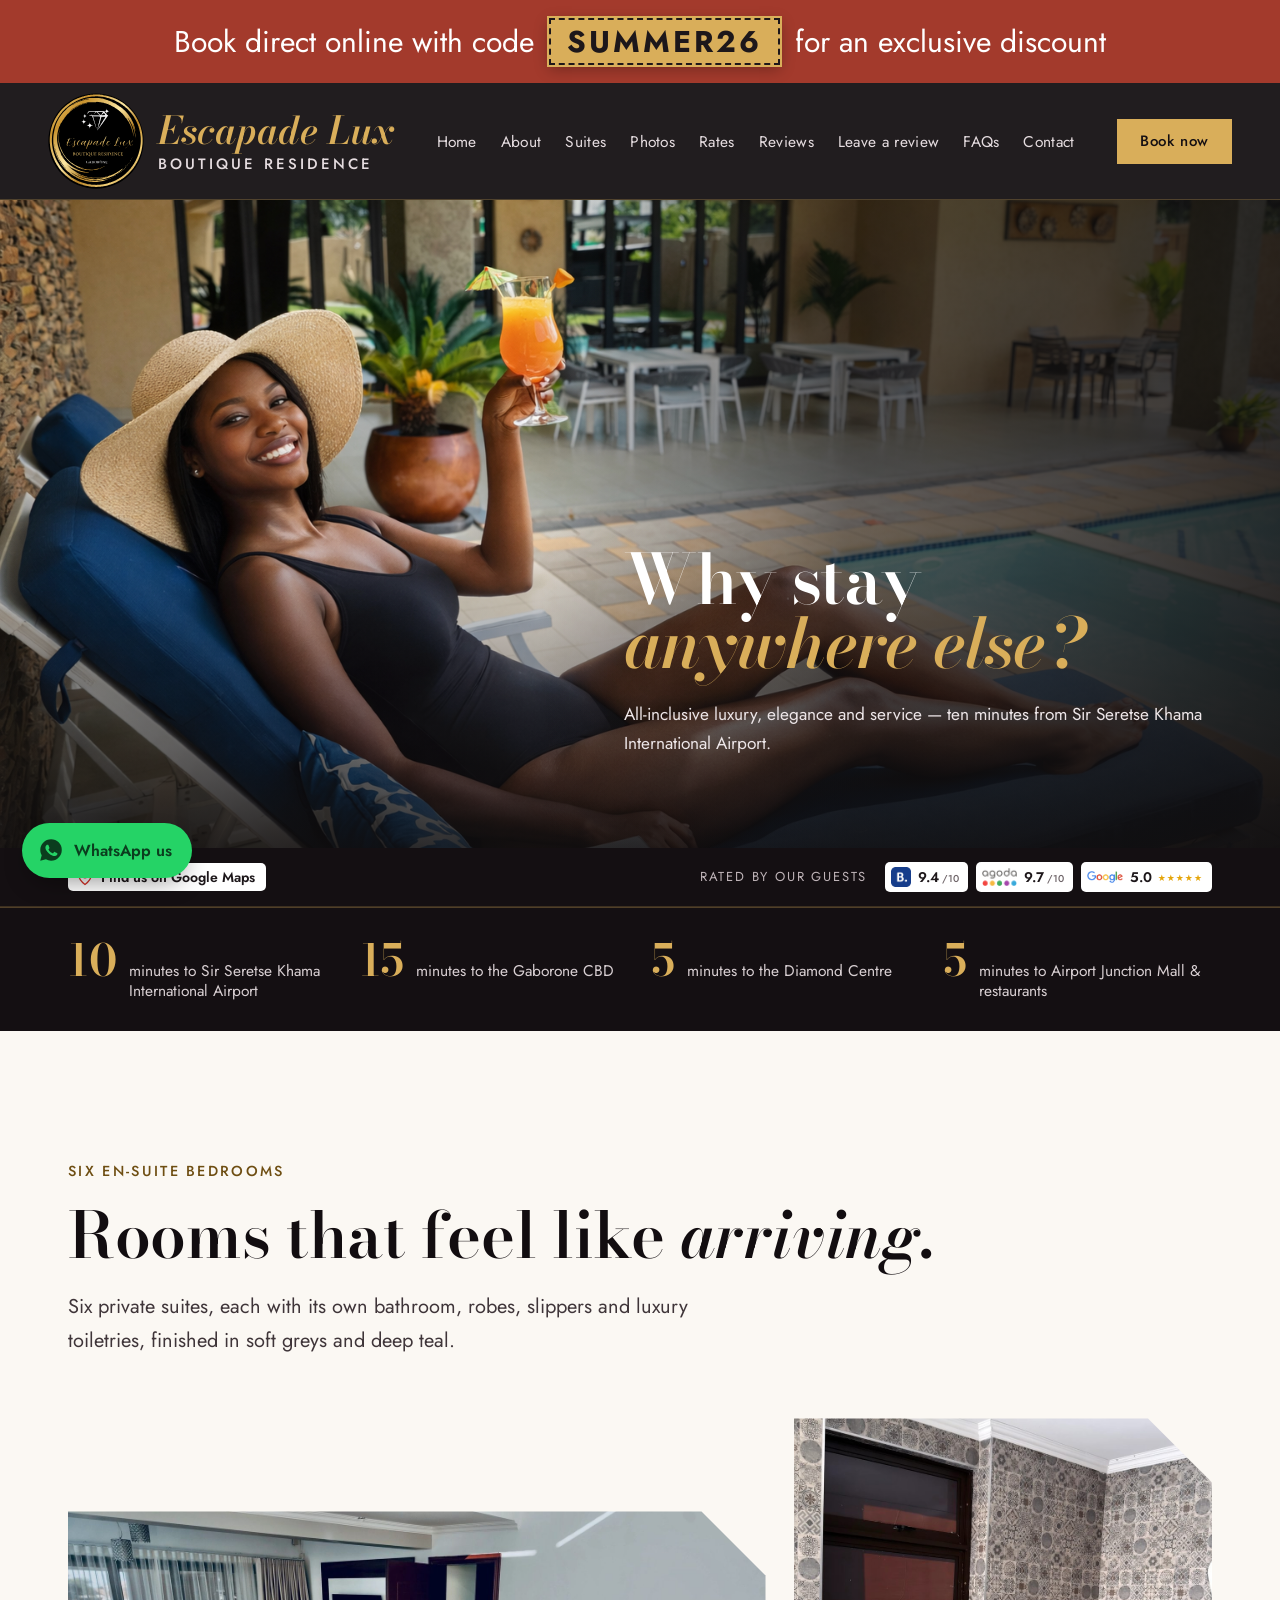
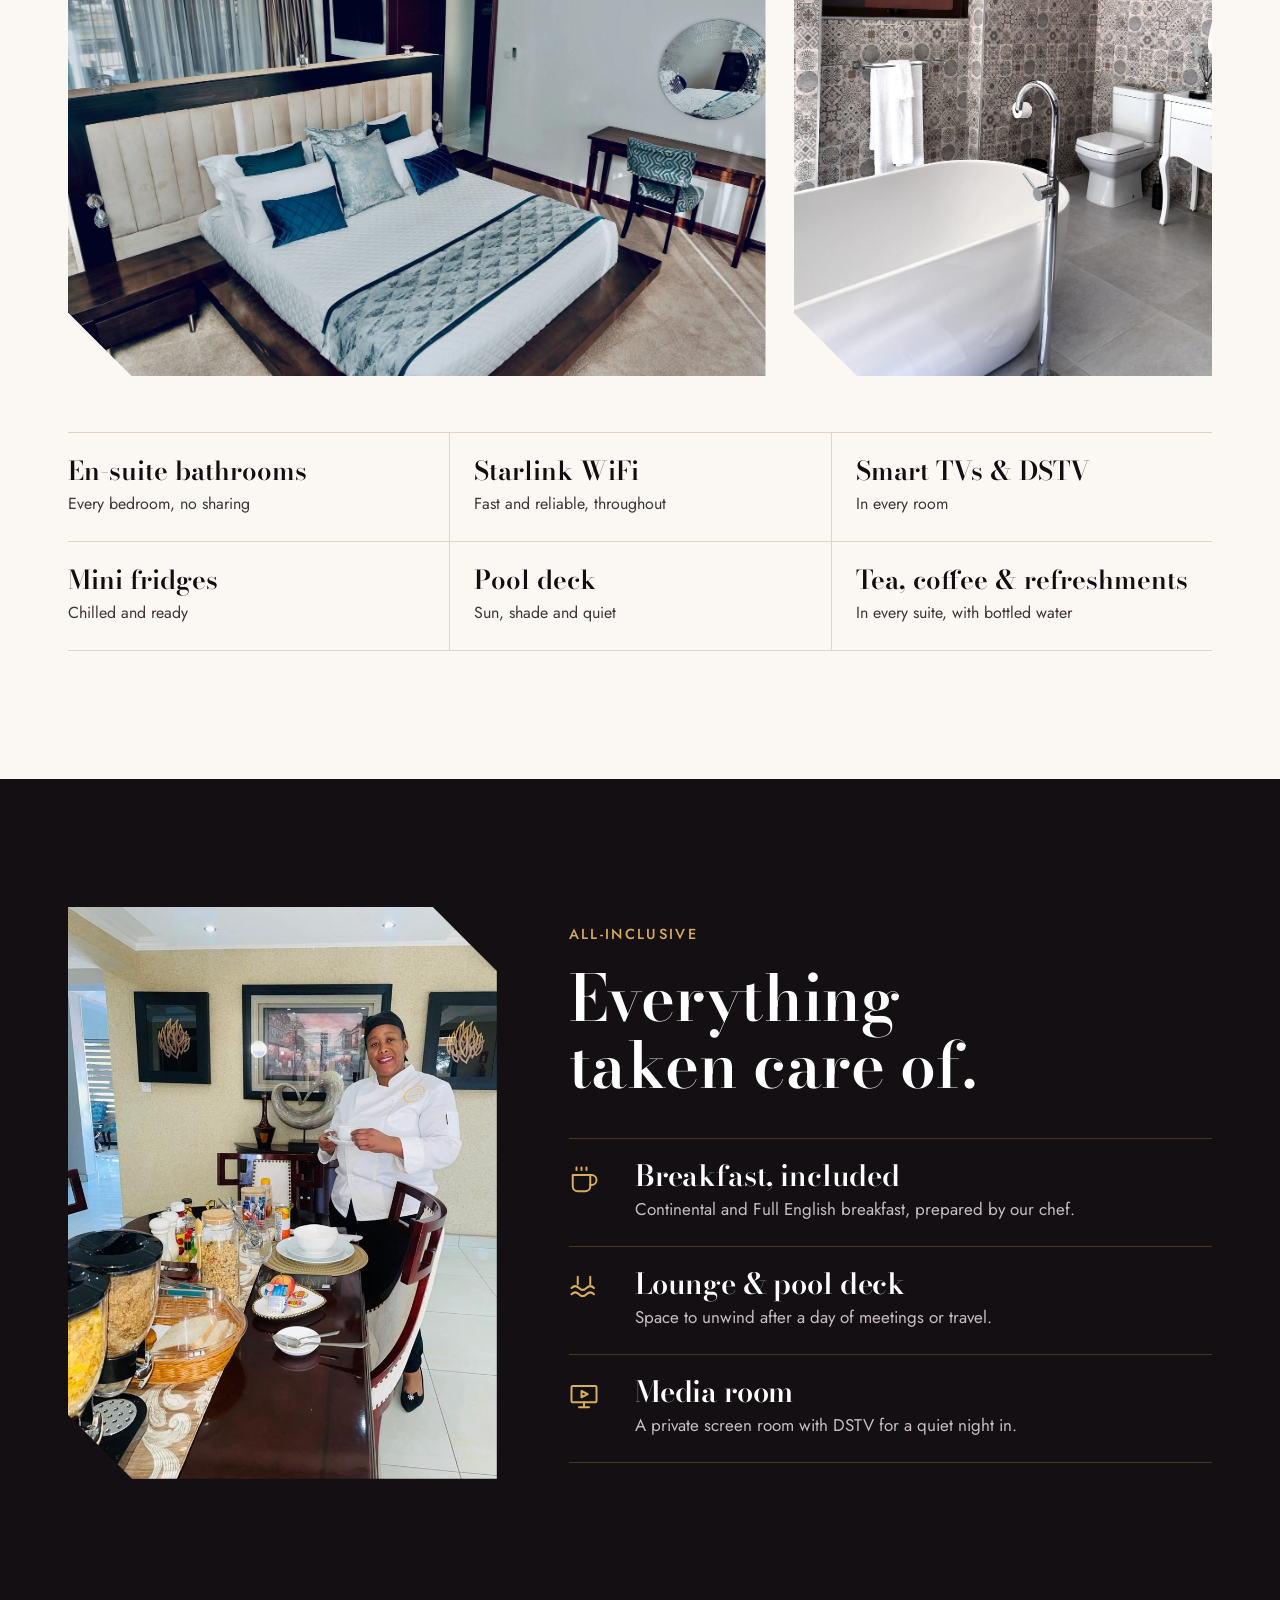
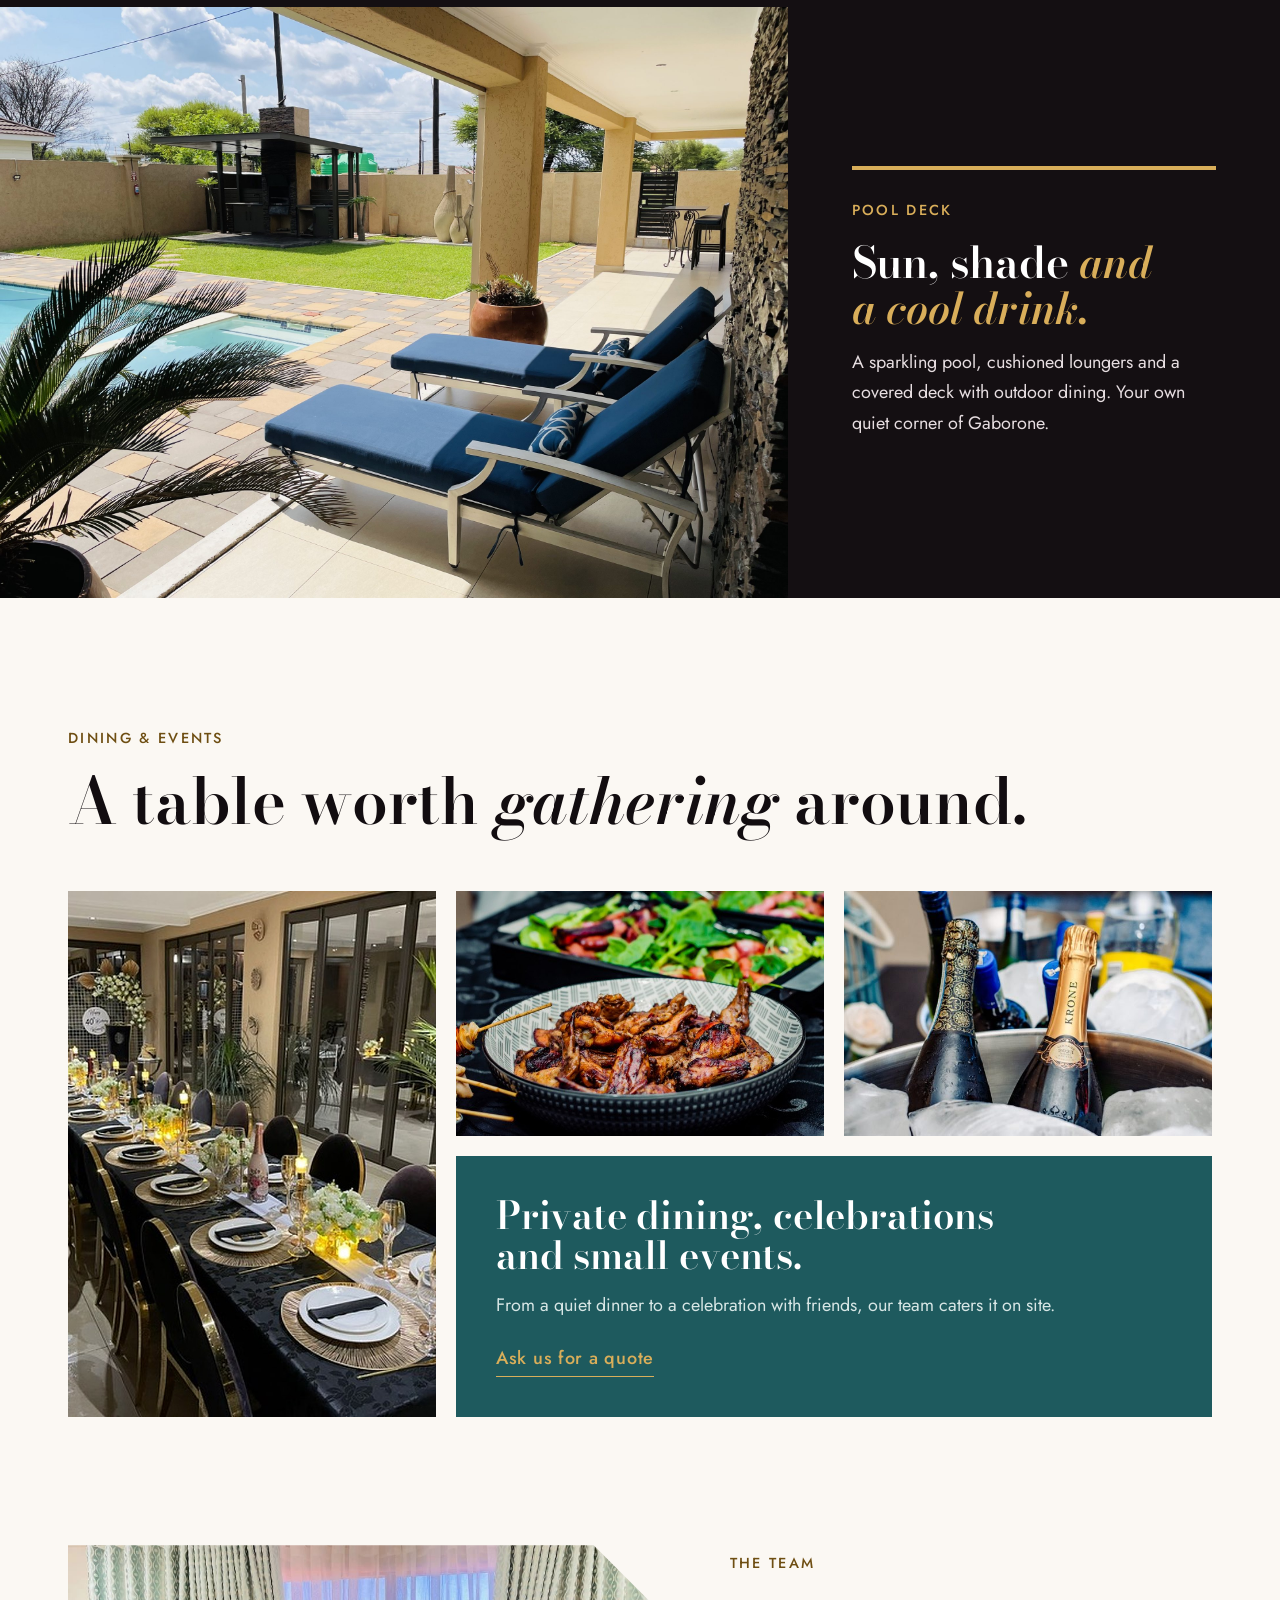
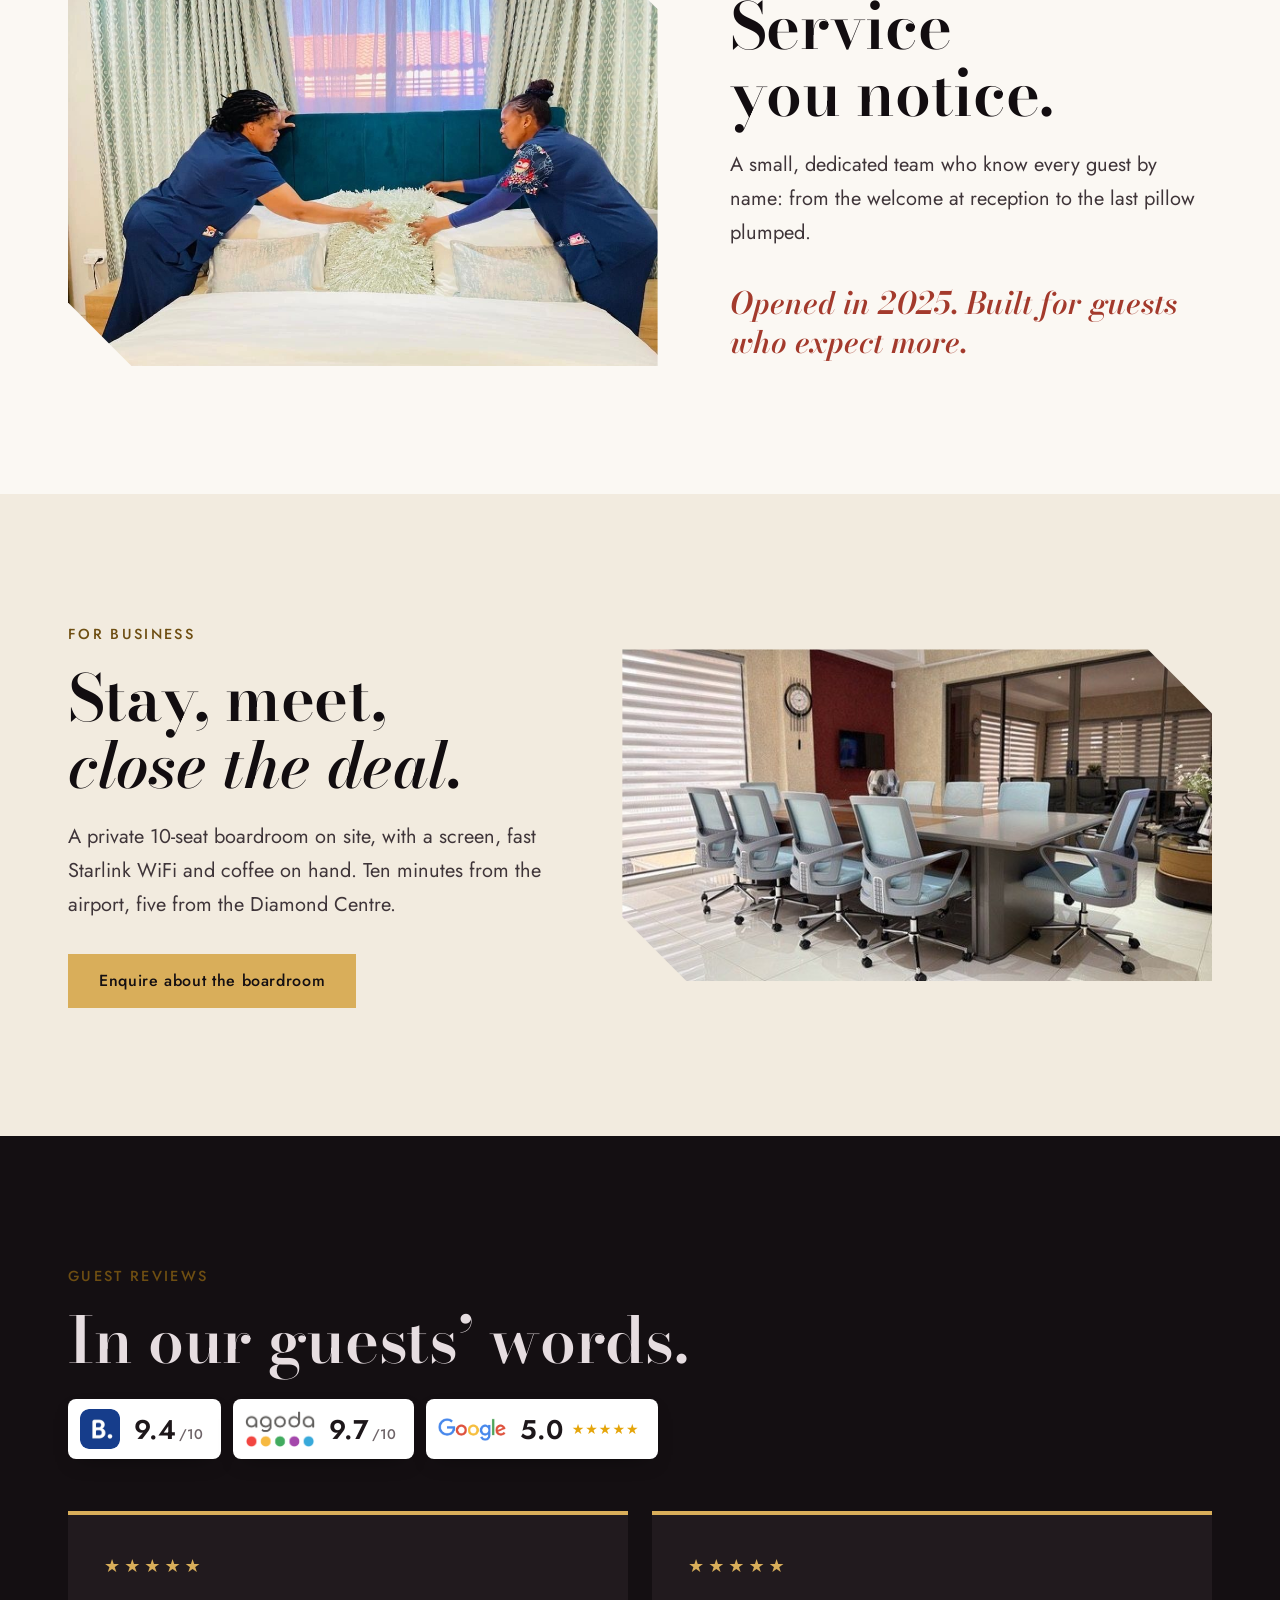
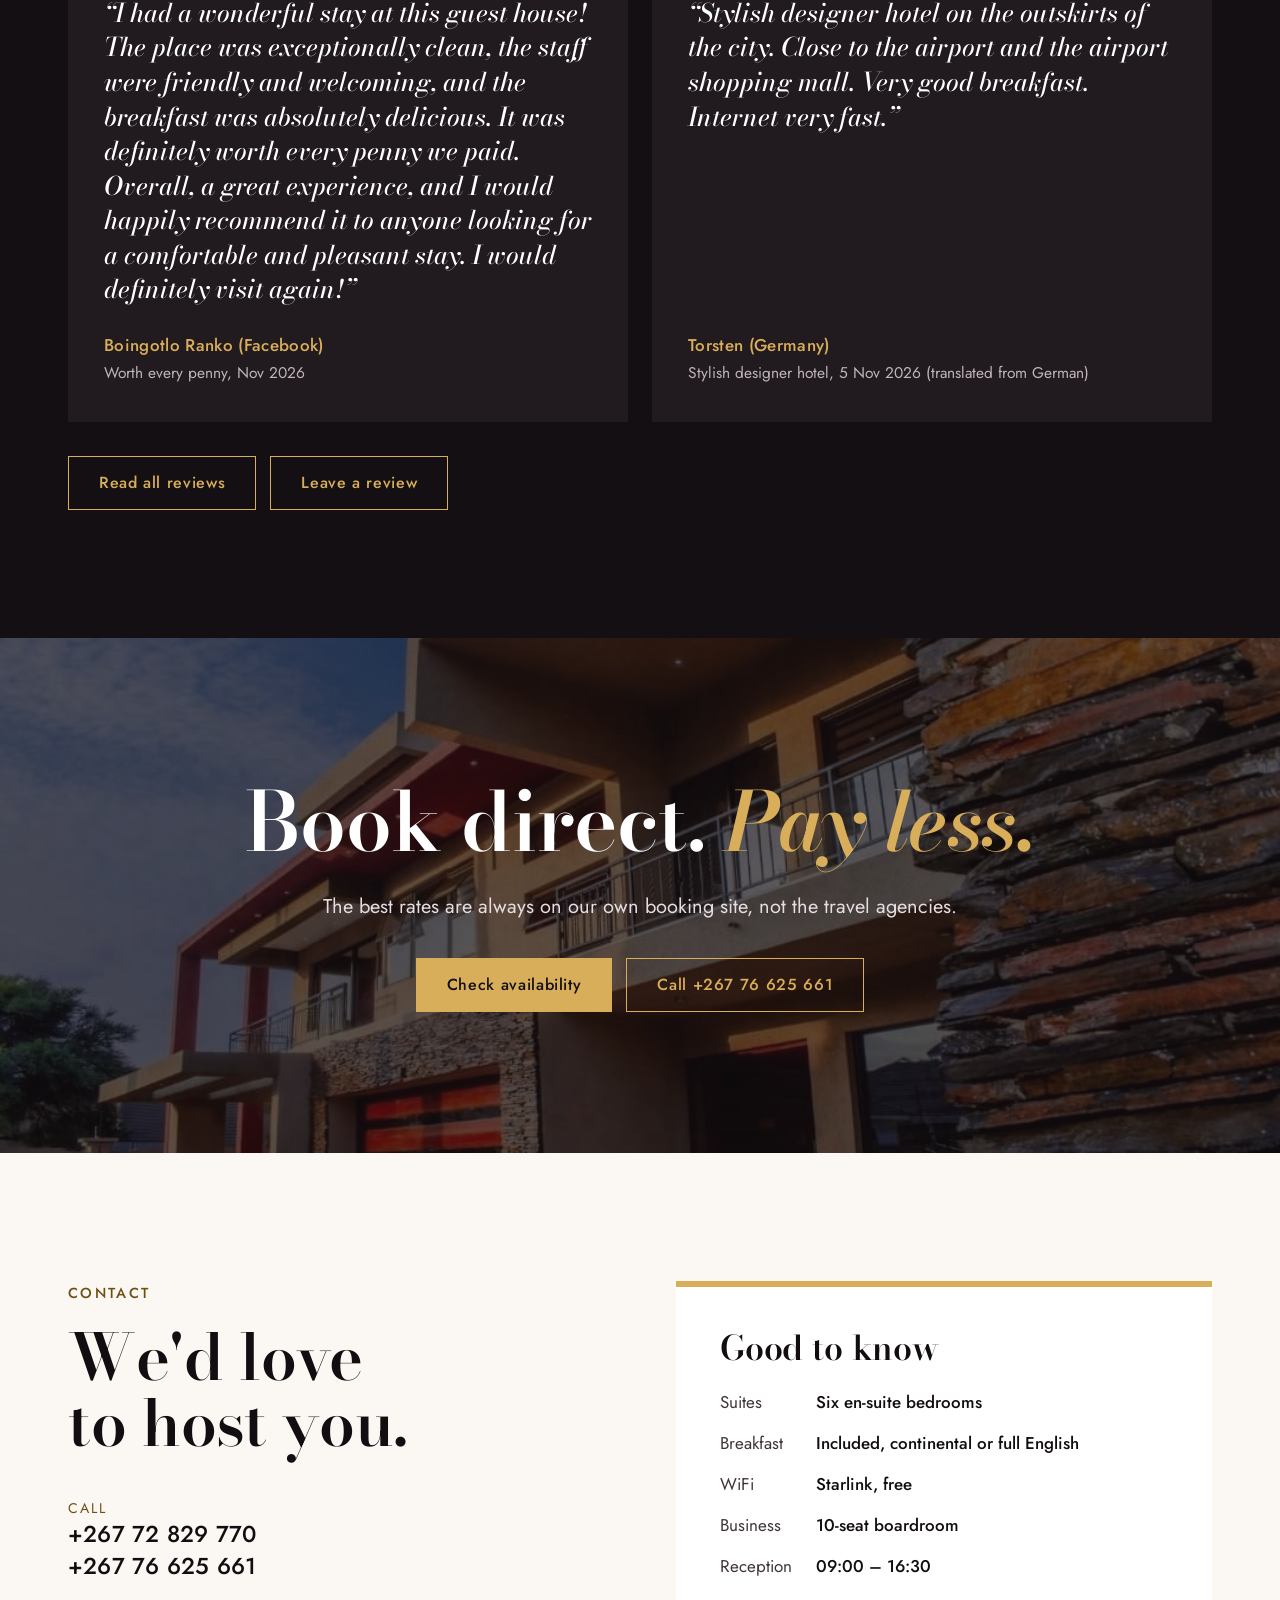
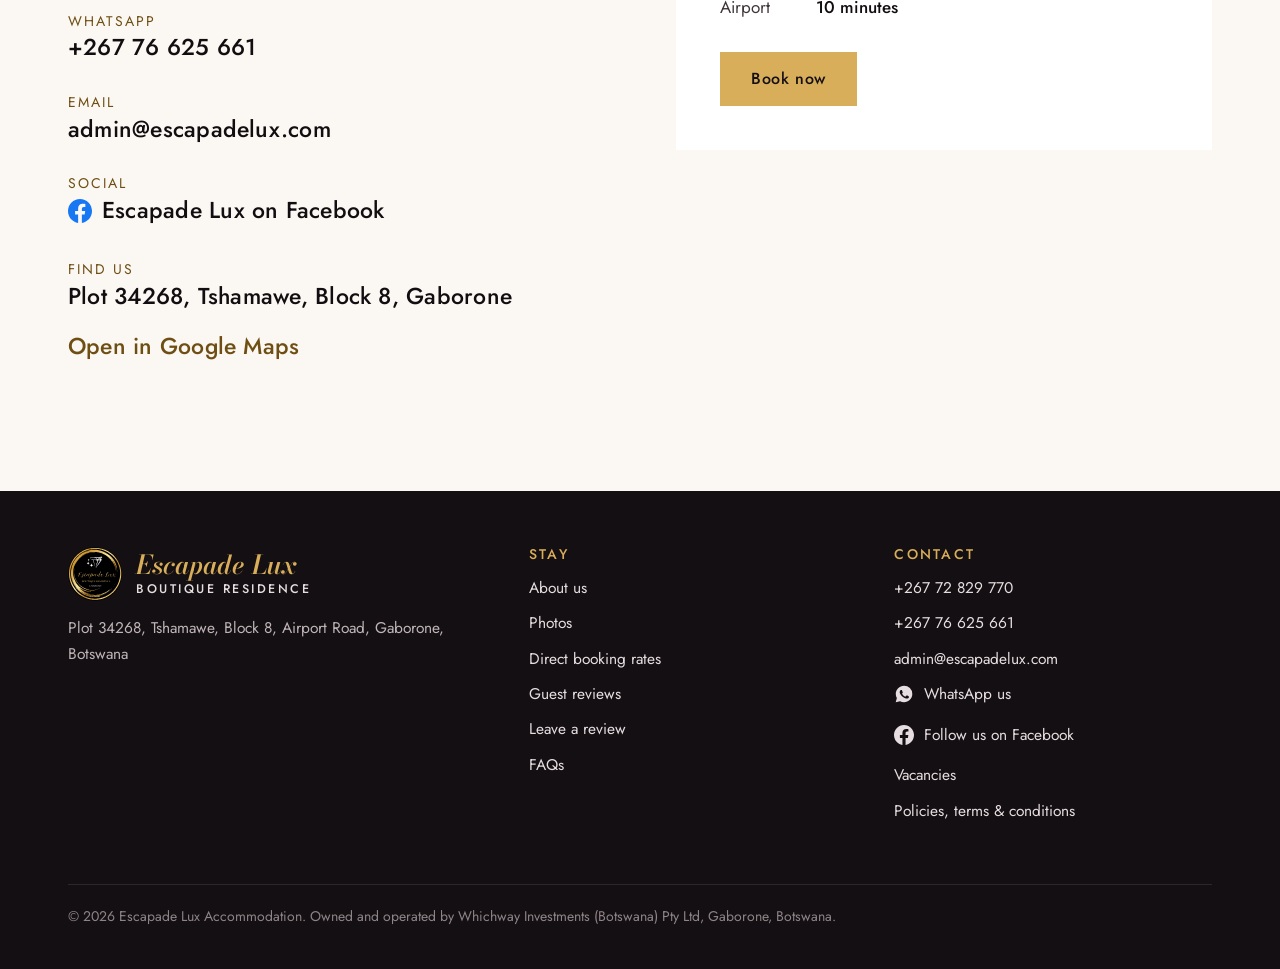
==== commit a173e0b7: "Draft: feature the two November reviews on home Co-Authored-By: Claude Opus 5.5 <noreply@anthropic.c" ====
--- a/index.html
+++ b/index.html
@@ -201,8 +201,8 @@
   <div class="rating"><img class="r-gg" src="google.png" alt="Google" width="68" height="23"><b>5.0<i>★★★★★</i></b></div>
 </div>
     <div class="rev-grid">
-      <figure class="rev"><div><div class="stars" aria-label="Five stars">★★★★★</div><blockquote style="margin-top:14px">“It felt VVIP, with a home-away-from-home feeling. They allowed me to be lazy and they took care of me. Your private cinema is the cherry on top. I will always book Escapade Lux when I visit Botswana.”</blockquote></div><figcaption><b>Thabo (South Africa)</b>It felt VVIP, 25 Oct 2026</figcaption></figure>
-      <figure class="rev"><div><div class="stars" aria-label="Five stars">★★★★★</div><blockquote style="margin-top:14px">“The staff were amazing. There was a genuine willingness to help by all staff. Cynthia stood out in her willingness to offer advice and tips. Chef Masego makes one of the best English breakfasts I’ve had in a while. Both go above and beyond what is required. Also, the place was spotless and is very close to the Airport Junction Mall.”</blockquote></div><figcaption><b>NH Alam (New Zealand)</b>Above and beyond, 28 Oct 2026</figcaption></figure>
+      <figure class="rev"><div><div class="stars" aria-label="Five stars">★★★★★</div><blockquote style="margin-top:14px">“I had a wonderful stay at this guest house! The place was exceptionally clean, the staff were friendly and welcoming, and the breakfast was absolutely delicious. It was definitely worth every penny we paid. Overall, a great experience, and I would happily recommend it to anyone looking for a comfortable and pleasant stay. I would definitely visit again!”</blockquote></div><figcaption><b>Boingotlo Ranko (Facebook)</b>Worth every penny, Nov 2026</figcaption></figure>
+      <figure class="rev"><div><div class="stars" aria-label="Five stars">★★★★★</div><blockquote style="margin-top:14px">“Stylish designer hotel on the outskirts of the city. Close to the airport and the airport shopping mall. Very good breakfast. Internet very fast.”</blockquote></div><figcaption><b>Torsten (Germany)</b>Stylish designer hotel, 5 Nov 2026 (translated from German)</figcaption></figure>
     </div>
     <div class="hero-actions"><a class="btn btn-line" href="reviews.html">Read all reviews</a><a class="btn btn-line" href="leave-review.html">Leave a review</a></div>
   </div>
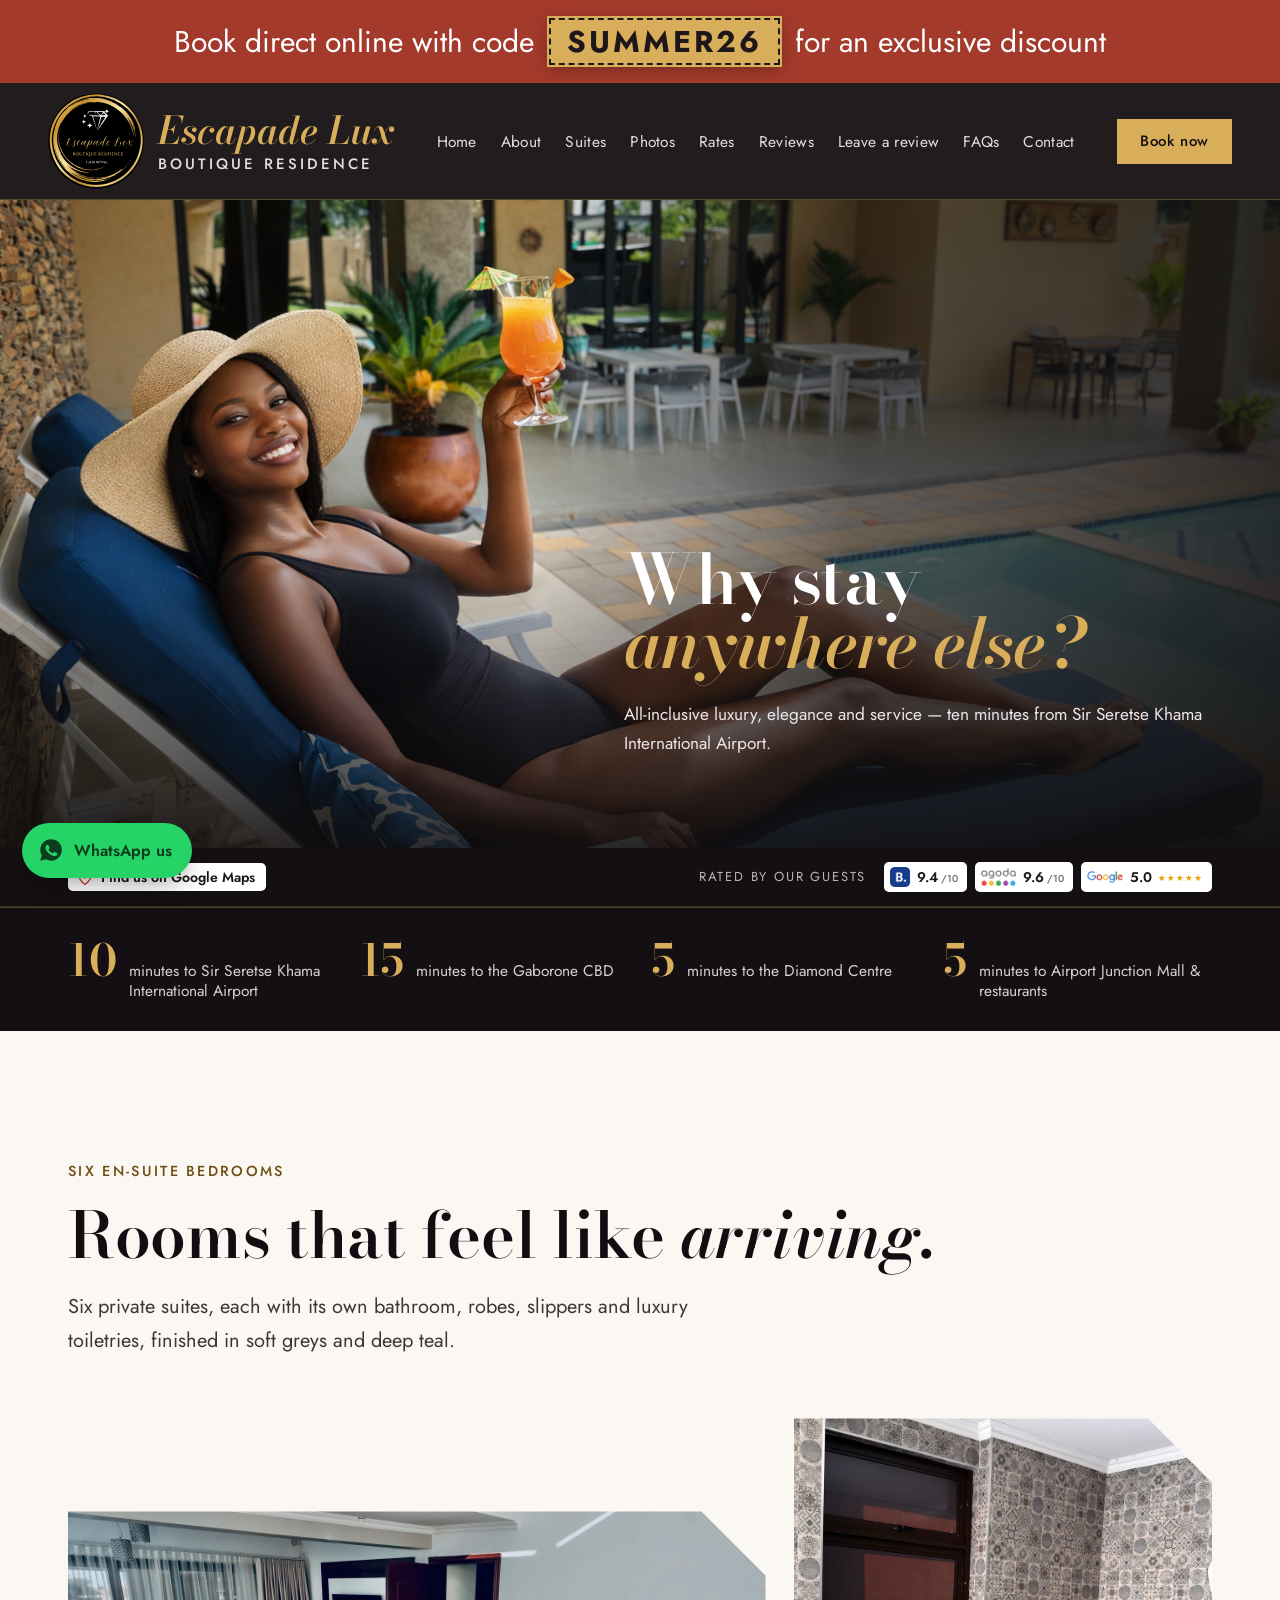
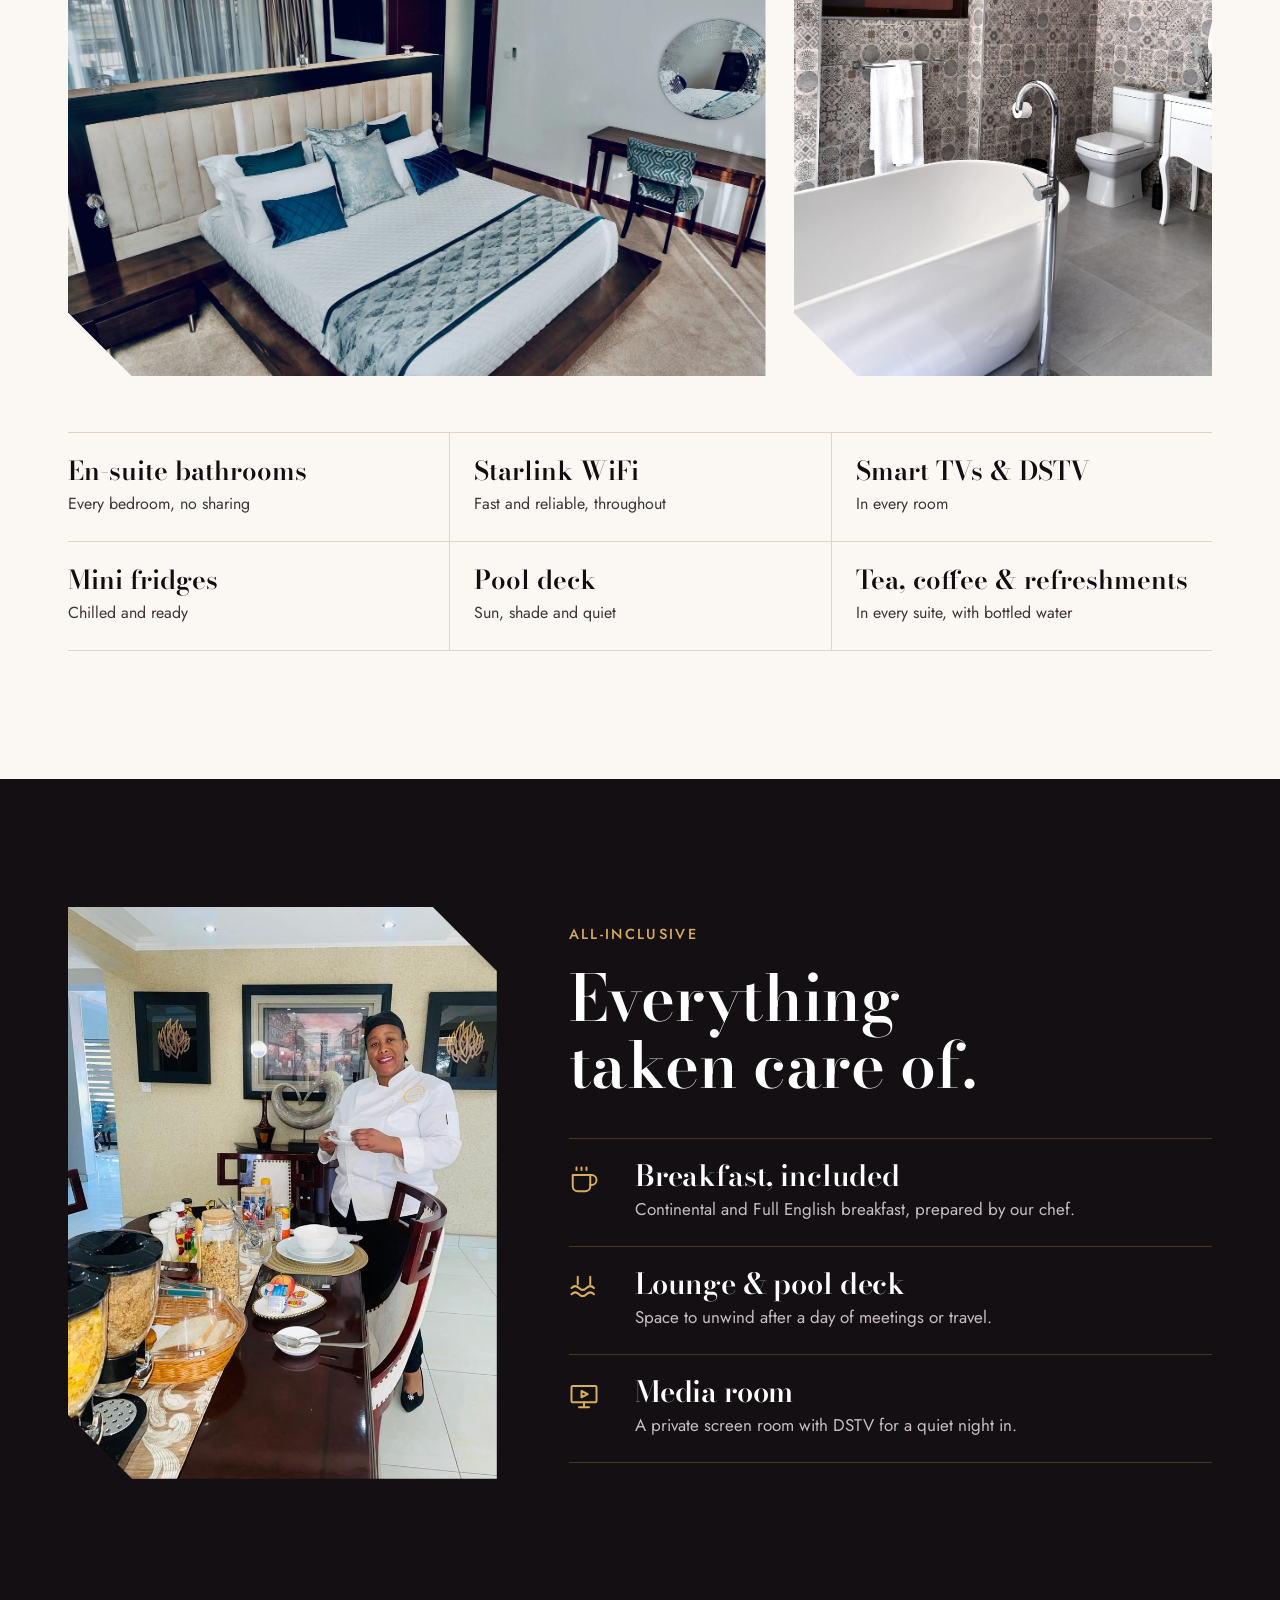
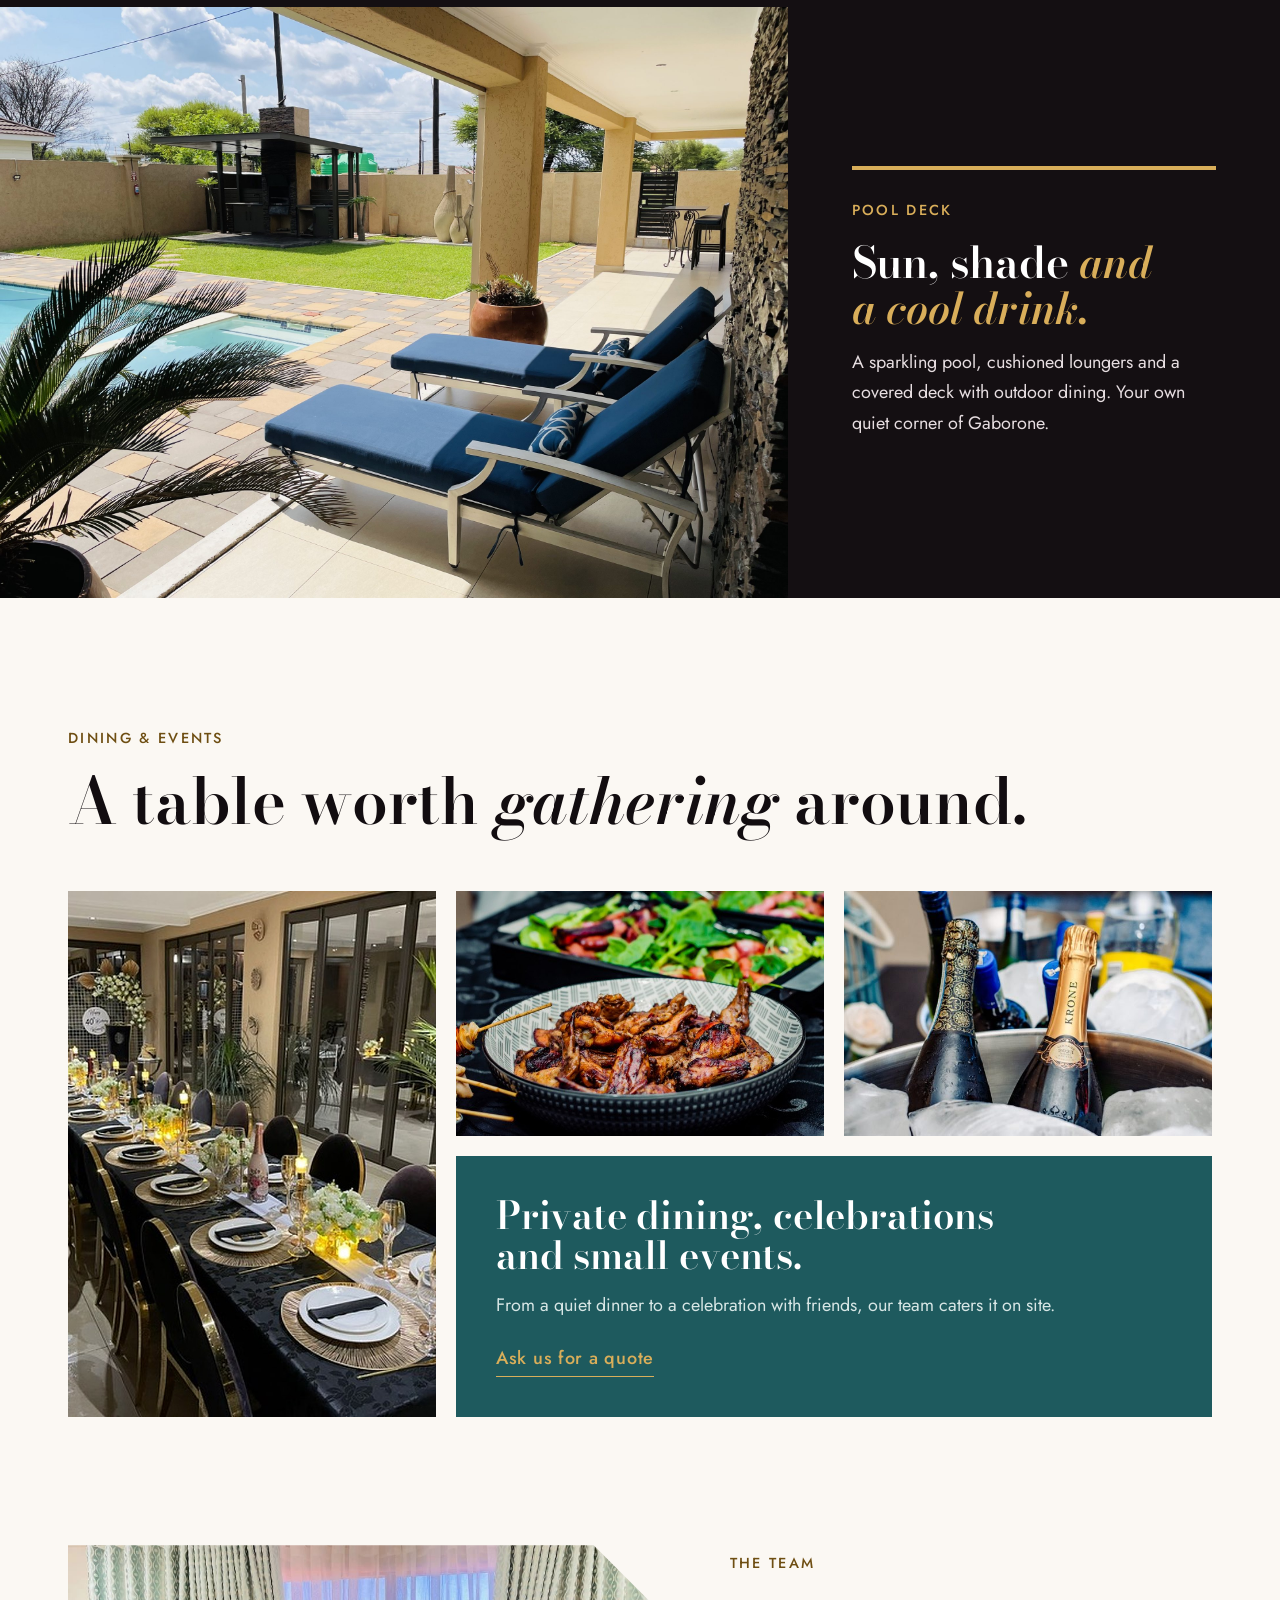
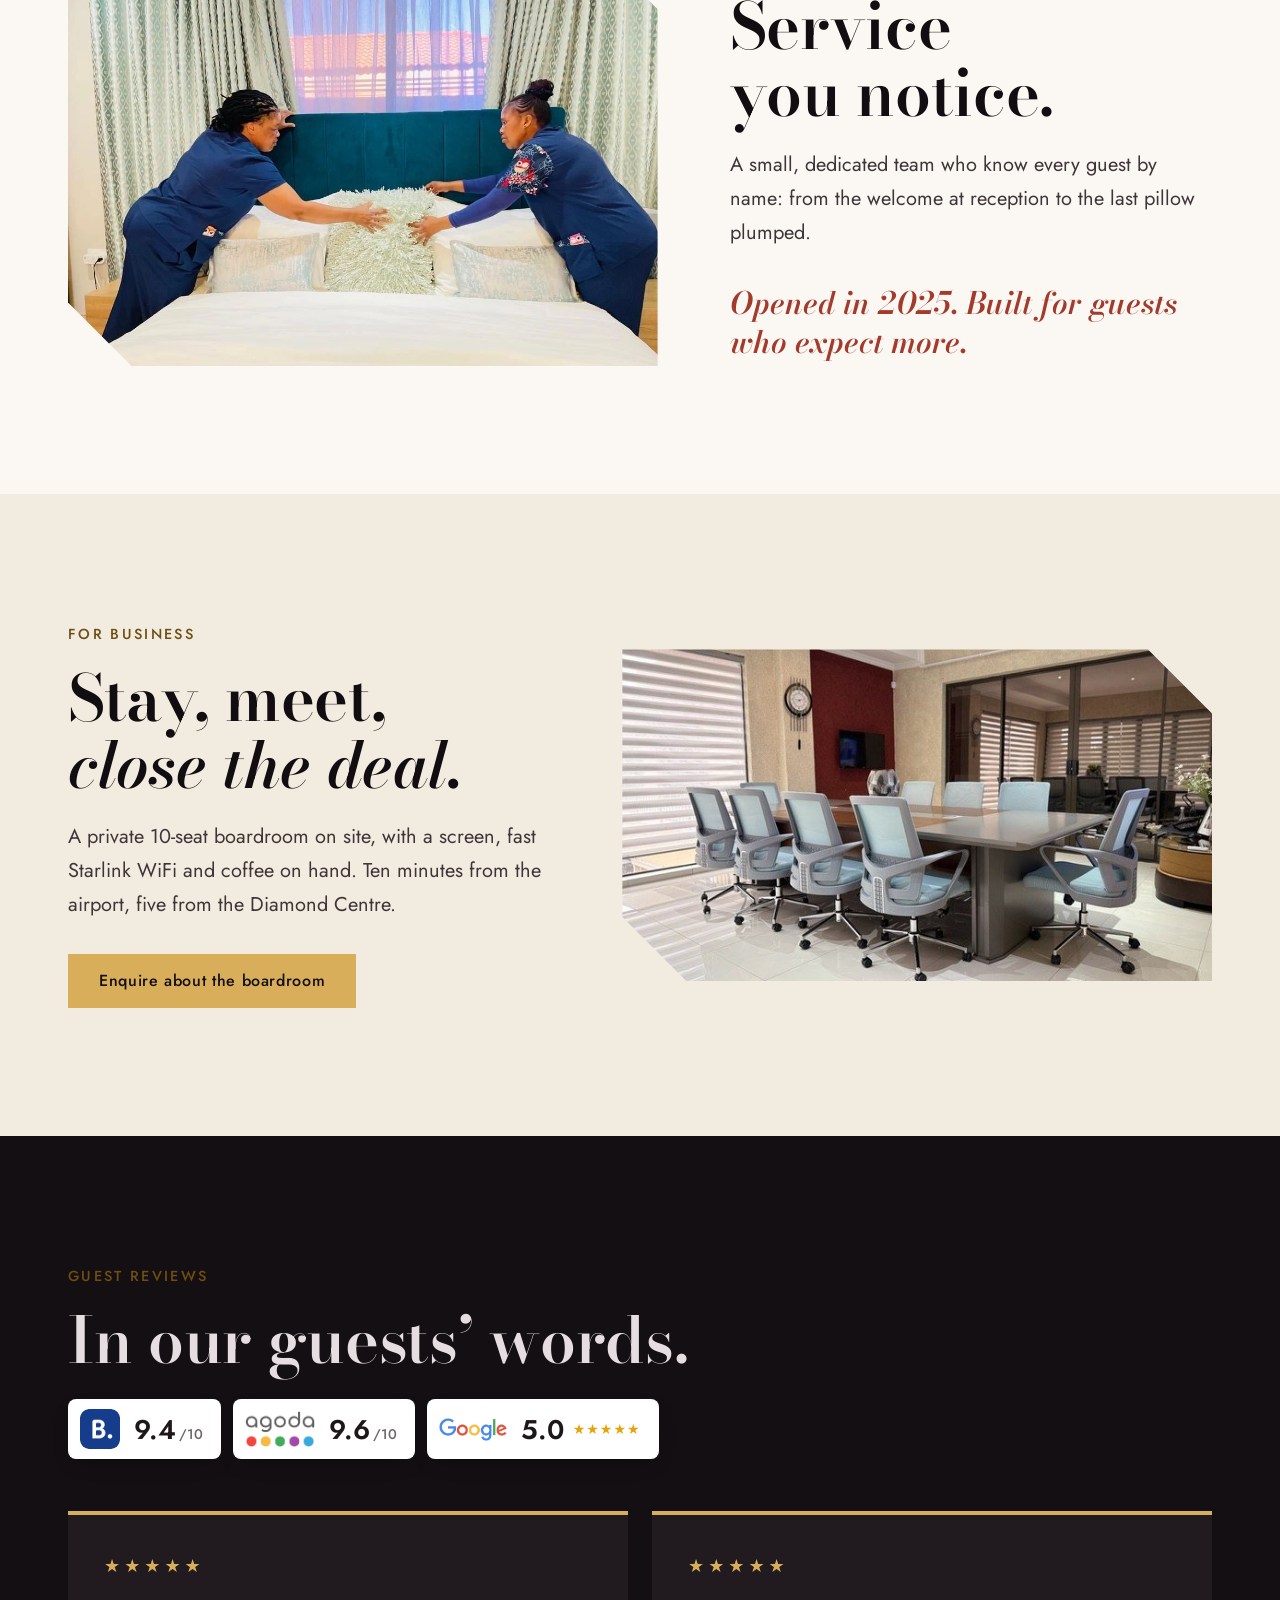
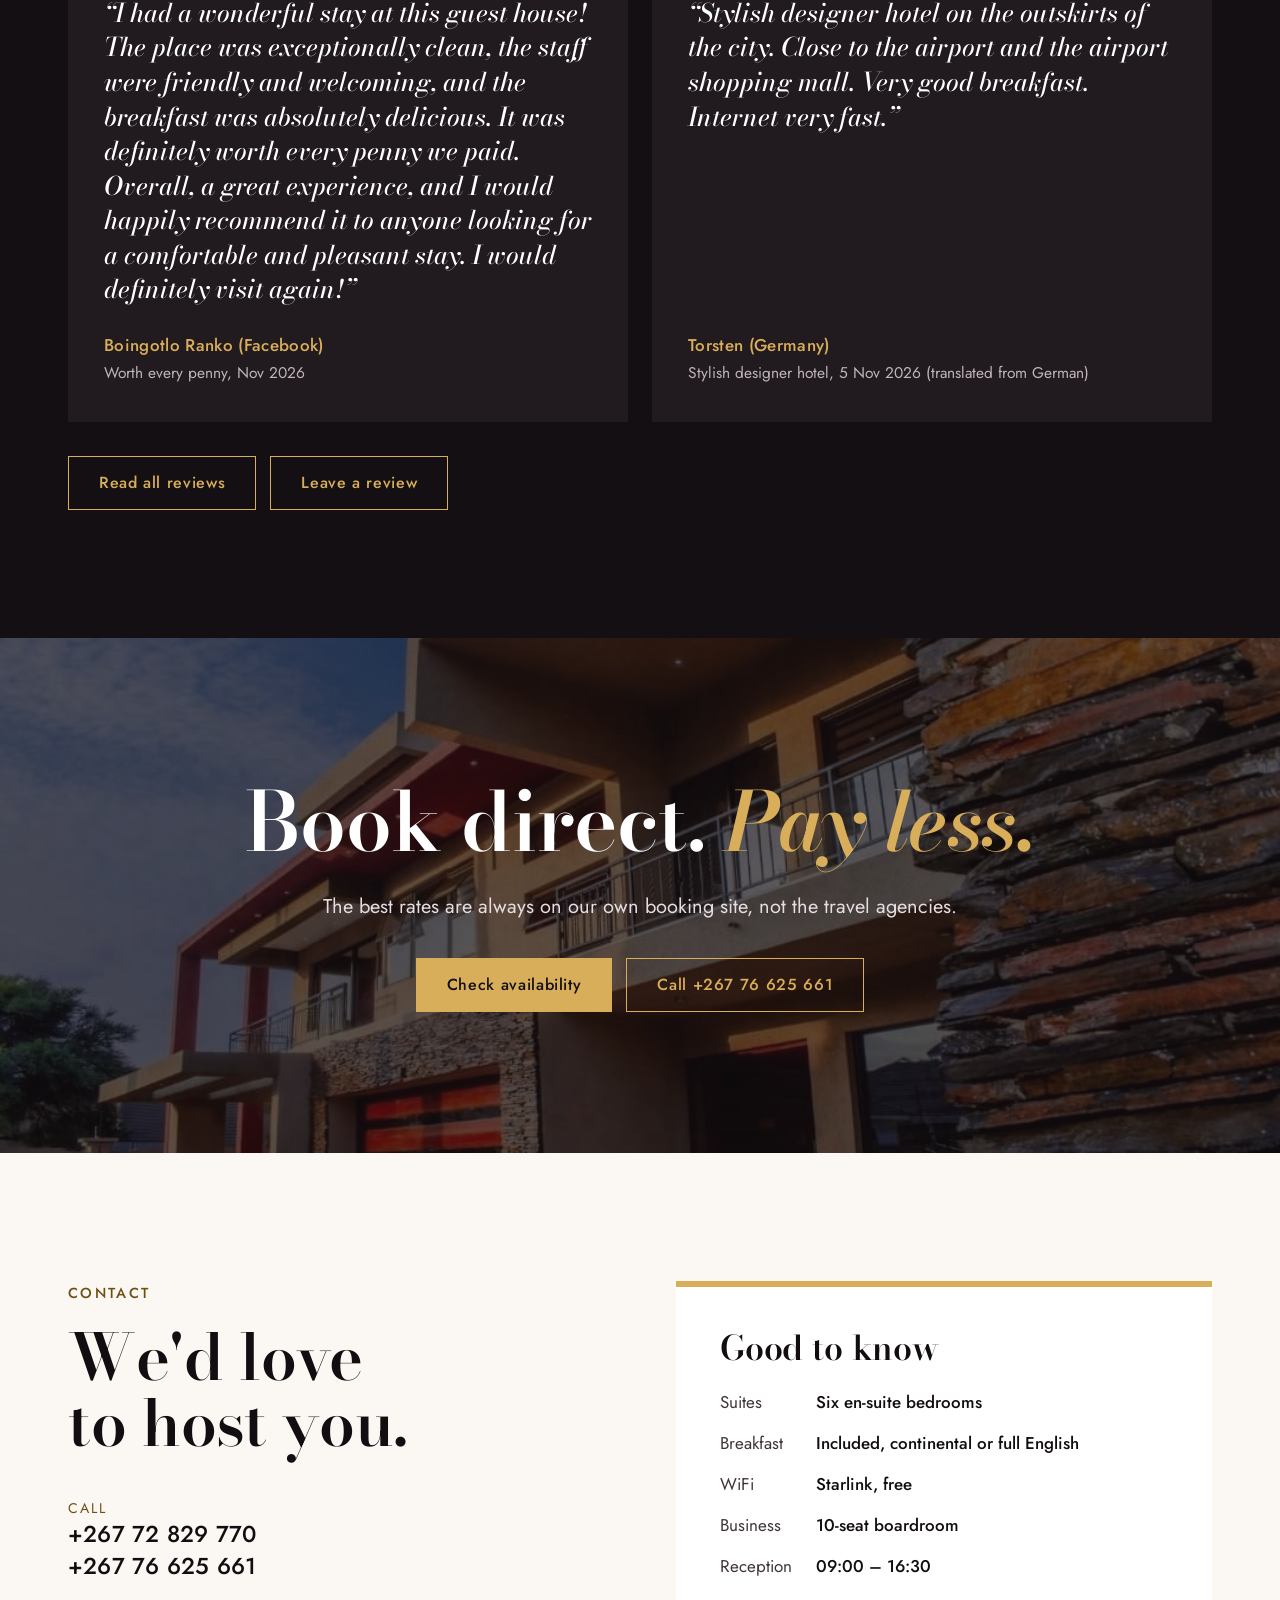
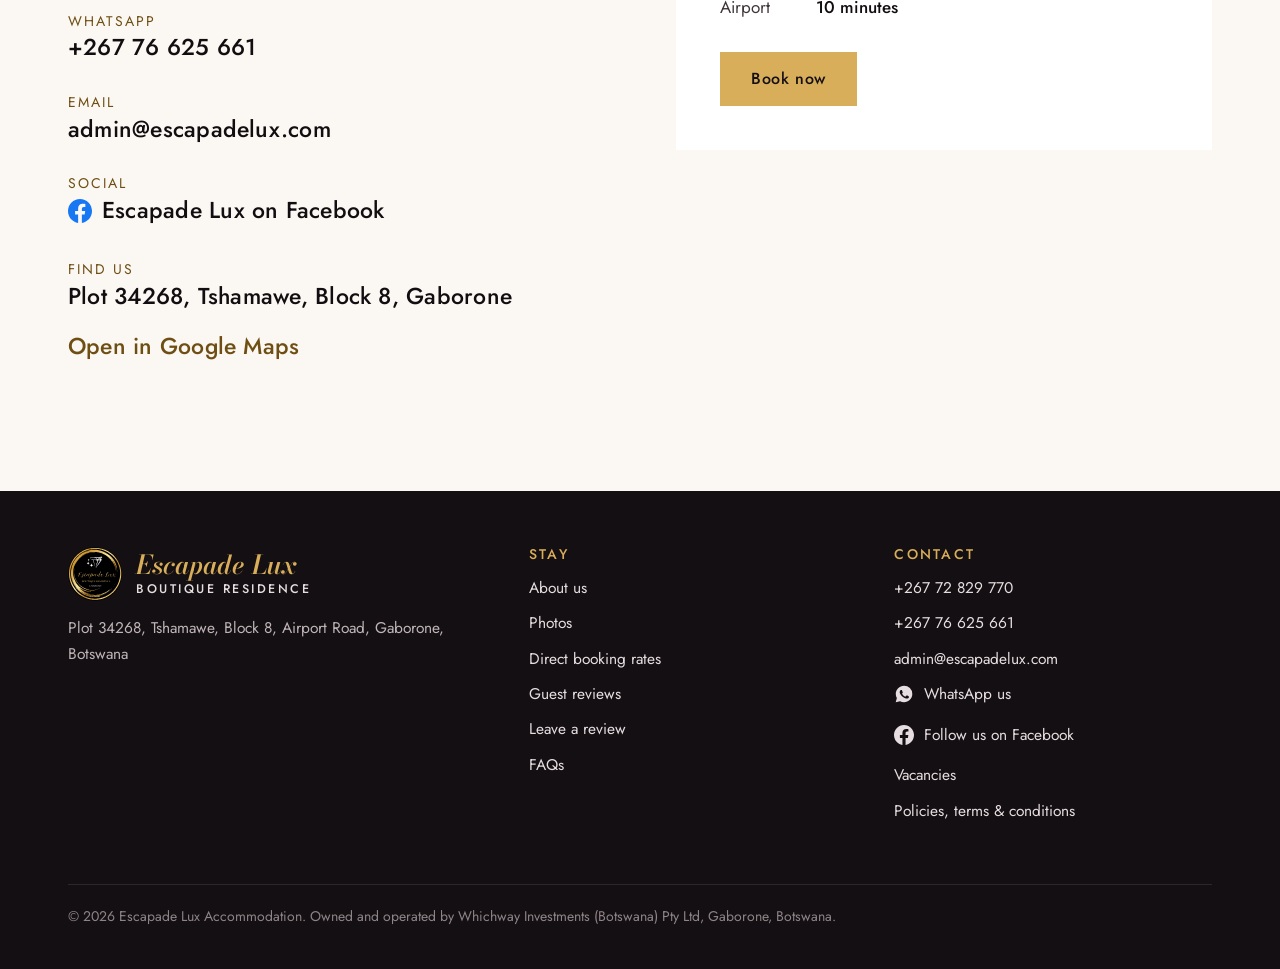
==== commit b60983a9: "Agoda rating 9.7 -> 9.6 Co-Authored-By: Claude Opus 5.5 <noreply@anthropic.com> Claude-Session: http" ====
--- a/index.html
+++ b/index.html
@@ -90,7 +90,7 @@
 <section class="rating-strip" aria-label="Location and guest ratings">
   <div class="wrap"><a class="rs-find" href="https://maps.google.com/?q=Escapade+Lux+Accommodation+Gaborone" target="_blank" rel="noopener"><svg viewBox="0 0 24 24" fill="none" stroke="currentColor" stroke-width="1.8" stroke-linecap="round" stroke-linejoin="round"><path d="M20 10c0 6-8 12-8 12s-8-6-8-12a8 8 0 0 1 16 0z"/><circle cx="12" cy="10" r="3"/></svg>Find us on Google Maps</a><span class="rs-gap"></span><span>Rated by our guests</span><div class="ratings" aria-label="Guest ratings">
   <div class="rating"><img class="r-bk" src="booking.png" alt="Booking.com" width="40" height="40"><b>9.4<small>/10</small></b></div>
-  <div class="rating"><img class="r-ag" src="agoda.png" alt="Agoda" width="70" height="36"><b>9.7<small>/10</small></b></div>
+  <div class="rating"><img class="r-ag" src="agoda.png" alt="Agoda" width="70" height="36"><b>9.6<small>/10</small></b></div>
   <div class="rating"><img class="r-gg" src="google.png" alt="Google" width="68" height="23"><b>5.0<i>★★★★★</i></b></div>
 </div></div>
 </section>
@@ -197,7 +197,7 @@
     <h2>In our guests’ words.</h2>
     <div class="ratings" aria-label="Guest ratings">
   <div class="rating"><img class="r-bk" src="booking.png" alt="Booking.com" width="40" height="40"><b>9.4<small>/10</small></b></div>
-  <div class="rating"><img class="r-ag" src="agoda.png" alt="Agoda" width="70" height="36"><b>9.7<small>/10</small></b></div>
+  <div class="rating"><img class="r-ag" src="agoda.png" alt="Agoda" width="70" height="36"><b>9.6<small>/10</small></b></div>
   <div class="rating"><img class="r-gg" src="google.png" alt="Google" width="68" height="23"><b>5.0<i>★★★★★</i></b></div>
 </div>
     <div class="rev-grid">
